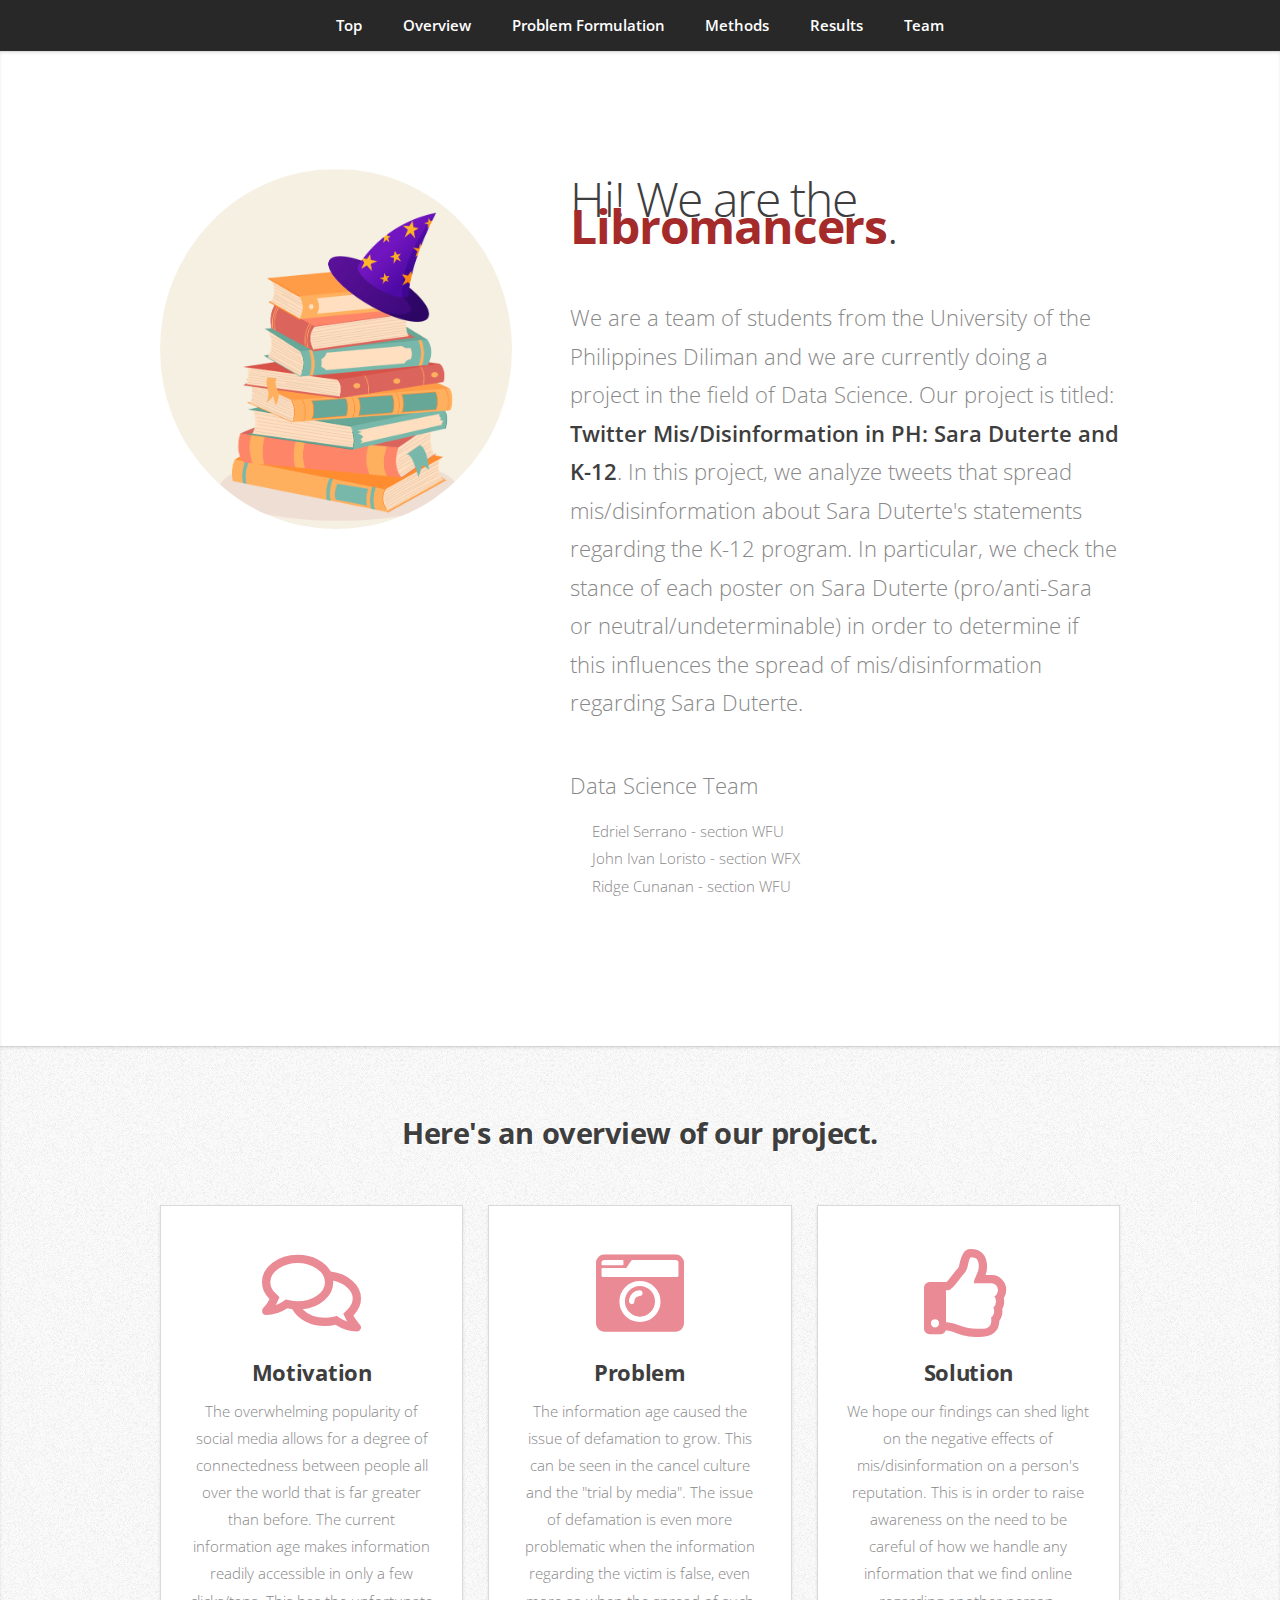
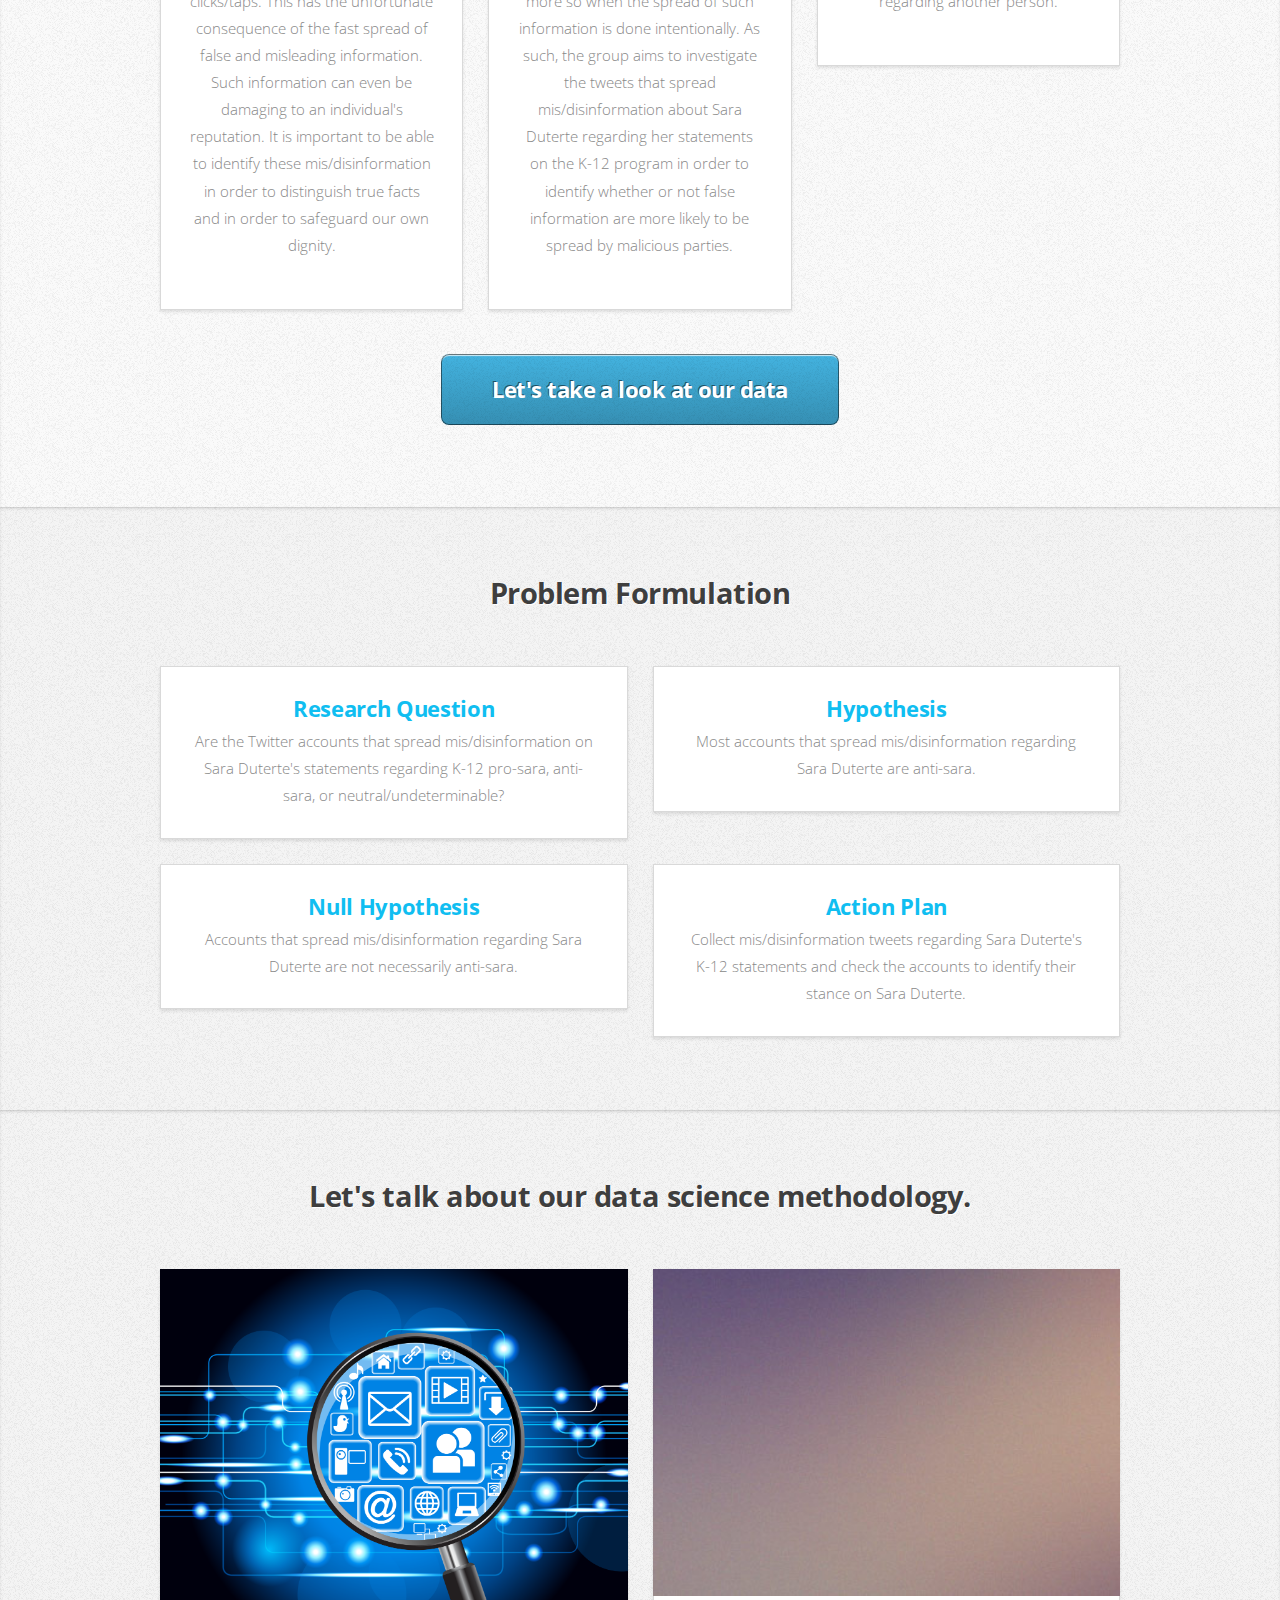
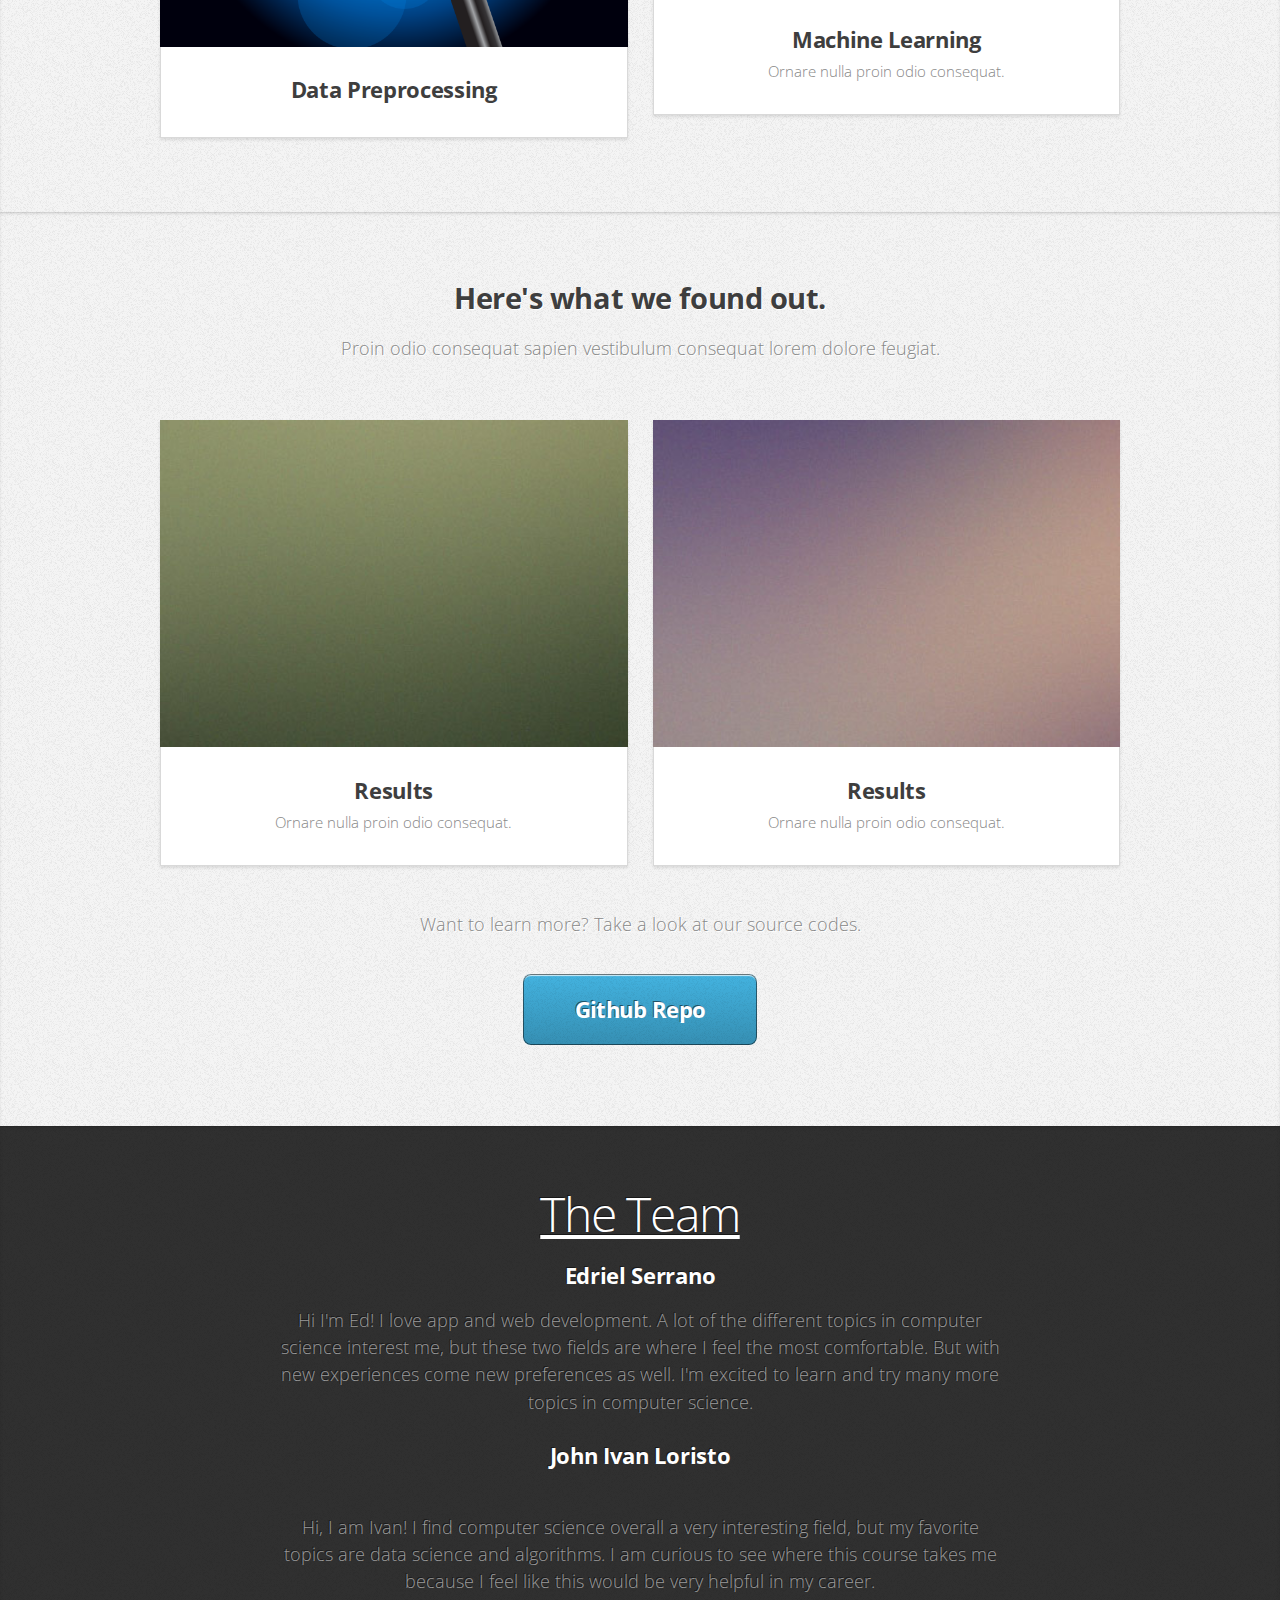
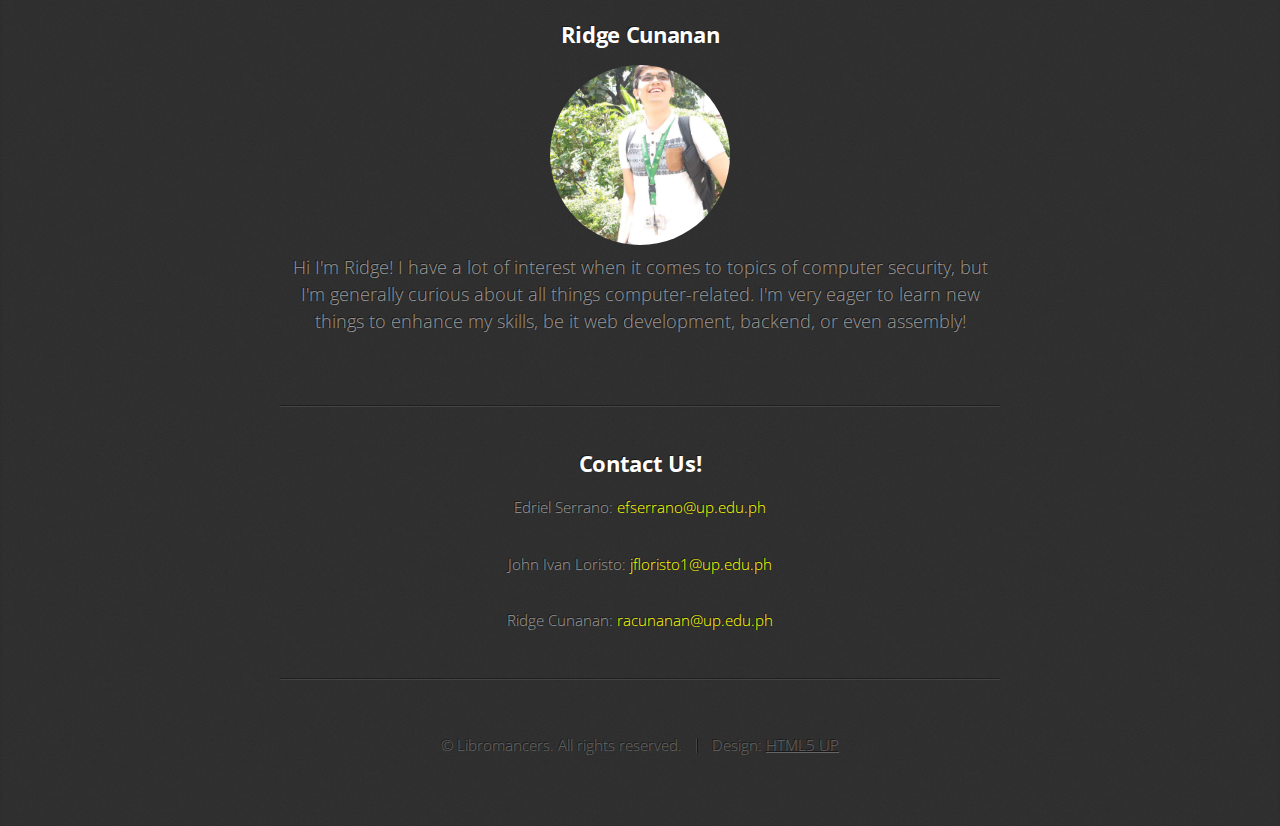
==== index.html @ cd5110aa "Update index.html" ====
<!DOCTYPE HTML>
<!--
	Miniport by HTML5 UP
	html5up.net | @ajlkn
	Free for personal and commercial use under the CCA 3.0 license (html5up.net/license)
-->
<html>
	<head>
		<title>PH Twitter Fake News Analysis</title>
		<meta charset="utf-8" />
		<meta name="viewport" content="width=device-width, initial-scale=1, user-scalable=no" />
		<link rel="stylesheet" href="assets/css/main.css" />
	</head>
	<body class="is-preload">

		<!-- Nav -->
			<nav id="nav">
				<ul class="container">
					<li><a href="#top">Top</a></li>
					<li><a href="#overview">Overview</a></li>
					<li><a href="#data">Problem Formulation</a></li>
					<li><a href="#methods">Methods</a></li>
					<li><a href="#results">Results</a></li>
					<li><a href="#team">Team</a></li>
				</ul>
			</nav>

		<!-- Home -->
			<article id="top" class="wrapper style1">
				<div class="container">
					<div class="row">
						<div class="col-4 col-5-large col-12-medium">
							<span class="image fit"><img src="./images/libromancers.png" alt="" /></span>
						</div>
						<div class="col-8 col-7-large col-12-medium">
							<header>
								<h1>Hi! We are the <strong style="color: brown;">Libromancers</strong>.</h1>
							</header>
							<p>
								We are a team of students from the University of the Philippines Diliman
								and we are currently doing a project in the field of Data Science. 
								Our project is titled: <strong>Twitter Mis/Disinformation in PH: Sara Duterte and K-12</strong>.
								In this project, we analyze tweets that spread mis/disinformation about Sara Duterte's statements
								regarding the K-12 program. In particular, we check the stance of each poster on Sara Duterte 
								(pro/anti-Sara or neutral/undeterminable) in order to determine if this influences the spread
								of mis/disinformation regarding Sara Duterte.
							</p>
							<p>Data Science Team</p>
							<ul style="list-style-type:none; margin-top:-30px;">
							  <li>Edriel Serrano - section WFU</li>
							  <li>John Ivan Loristo - section WFX</li>
							  <li>Ridge Cunanan - section WFU</li>
							</ul>
						</div>
					</div>
				</div>
			</article>

		<!-- Overview -->
			<article id="overview" class="wrapper style2">
				<div class="container">
					<header>
						<h2>Here's an overview of our project.</h2>
					</header>
					<div class="row aln-center">
						<div class="col-4 col-6-medium col-12-small">
							<section class="box style1">
								<span class="icon featured fa-comments"></span>
								<h3>Motivation</h3>
								<p>
									The overwhelming popularity of social media allows for a degree
									of connectedness between people all over the world that is far greater 
									than before. The current information age makes information readily
									accessible in only a few clicks/taps. This has the unfortunate
									consequence of the fast spread of false and misleading information.
									Such information can even be damaging to an individual's reputation. 
									It is important to be able to identify these mis/disinformation in order
									to distinguish true facts and in order to safeguard our own dignity.
								</p>
							</section>
						</div>
						<div class="col-4 col-6-medium col-12-small">
							<section class="box style1">
								<span class="icon solid featured fa-camera-retro"></span>
								<h3>Problem</h3>
								<p>
									The information age caused the issue of defamation to grow. This
									can be seen in the cancel culture and the "trial by media". The issue
									of defamation is even more problematic when the information regarding the
									victim is false, even more so when the spread of such information is done intentionally. 
									As such, the group aims to investigate the tweets that spread mis/disinformation 
									about Sara Duterte regarding her statements on the K-12 program in order to identify
									whether or not false information are more likely to be spread by malicious parties.
								</p>
							</section>
						</div>
						<div class="col-4 col-6-medium col-12-small">
							<section class="box style1">
								<span class="icon featured fa-thumbs-up"></span>
								<h3>Solution</h3>
								<p>
									We hope our findings can shed light on the negative effects of mis/disinformation
									on a person's reputation. This is in order to raise awareness on the need to be careful of
									how we handle any information that we find online regarding another person. 
								</p>
							</section>
						</div>
					</div>
					<footer>
						<a href="./data-page.html" class="button large scrolly">Let's take a look at our data</a>
					</footer>
				</div>
			</article>

		<!-- Data -->
			<article id="data" class="wrapper style3">
				<div class="container">
					<header>
						<h2>Problem Formulation</h2>
					</header>
					<div class="row">
						<div class="col-6 col-6-medium col-12-small">
							<article class="box style2">
								<h3><span class="subjects">Research Question</span></h3>
								<p>
									Are the Twitter accounts that spread mis/disinformation on Sara Duterte's statements 
									regarding K-12 pro-sara, anti-sara, or neutral/undeterminable?
								</p>
							</article>
						</div>
						<div class="col-6 col-6-medium col-12-small">
							<article class="box style2">
								<h3><span class="subjects">Hypothesis</span></h3>
								<p>
									Most accounts that spread mis/disinformation regarding Sara Duterte are anti-sara.
								</p>
							</article>
						</div>
						<div class="col-6 col-6-medium col-12-small">
							<article class="box style2">
								<h3><span class="subjects">Null Hypothesis</span></h3>
								<p>
									Accounts that spread mis/disinformation regarding Sara Duterte are not necessarily anti-sara.
								</p>
							</article>
						</div>
						<div class="col-6 col-6-medium col-12-small">
							<article class="box style2">
								<h3><span class="subjects">Action Plan</span></h3>
								<p>
									Collect mis/disinformation tweets regarding Sara Duterte's K-12 statements 
									and check the accounts to identify their stance on Sara Duterte.
								</p>
							</article>
						</div>
					</div>
				</div>
			</article>

			<!-- Methods -->
			<article id="methods" class="wrapper style3">
				<div class="container">
					<header>
						<h2>Let's talk about our data science methodology.</h2>
					</header>
					<div class="row">
						<div class="col-6 col-6-medium col-12-small">
							<article class="box style2">
								<a href="./explore.html" class="image featured"><img class="exploreImage" src="images/explore.png" alt="" /></a>
								<h3><a href="./explore.html">Data Preprocessing</a></h3>
							</article>
						</div>
						<div class="col-6 col-6-medium col-12-small">
							<article class="box style2">
								<a href="#" class="image featured"><img src="images/pic01.jpg" alt="" /></a>
								<h3><a href="#">Machine Learning</a></h3>
								<p>Ornare nulla proin odio consequat.</p>
							</article>
						</div>
					</div>
				</div>
			</article>

			<!-- Results -->
			<article id="results" class="wrapper style3">
				<div class="container">
					<header>
						<h2>Here's what we found out.</h2>
						<p>Proin odio consequat  sapien vestibulum consequat lorem dolore feugiat.</p>
					</header>
					<div class="row">
						<div class="col-6 col-6-medium col-12-small">
							<article class="box style2">
								<a href="#" class="image featured"><img src="images/pic02.jpg" alt="" /></a>
								<h3><a href="#">Results</a></h3>
								<p>Ornare nulla proin odio consequat.</p>
							</article>
						</div>
						<div class="col-6 col-6-medium col-12-small">
							<article class="box style2">
								<a href="#" class="image featured"><img src="images/pic01.jpg" alt="" /></a>
								<h3><a href="#">Results</a></h3>
								<p>Ornare nulla proin odio consequat.</p>
							</article>
						</div>
					</div>
					<footer>
						<p>Want to learn more? Take a look at our source codes.</p>
						<a href="https://github.com/racunanan/cs132-g25" class="button large scrolly">Github Repo</a>
					</footer>
				</div>
			</article>

		<!-- Team -->
			<article id="team" class="wrapper style4">
				<div class="container medium">
					<header>
						<h1 id="teamTitle">The Team</h1>

						<h3>Edriel Serrano</h3>
						<p>
							Hi I'm Ed! I love app and web development. A lot of the different topics in computer science interest me, 
							but these two fields are where I feel the most comfortable. But with new experiences come new preferences
							as well. I'm excited to learn and try many more topics in computer science.
						</p><br />

						<h3>John Ivan Loristo</h3>
						<img class="members" alt="" src="./images/ivan.jpg" />
						<p>
							Hi, I am Ivan! I find computer science overall a very interesting field, but my favorite topics are data science 
							and algorithms. I am curious to see where this course takes me because I feel like this would be very helpful
							in my career.
						</p><br />
						
						<h3>Ridge Cunanan</h3>
						<img class="members" alt="" src="./images/ridge.png" />
						<p>
							Hi I'm Ridge! I have a lot of interest when it comes to topics of computer security, but
							I'm generally curious about all things computer-related. I'm very eager to learn
							new things to enhance my skills, be it web development, backend, or even assembly!
						</p><br />

					<!--
						<h2>We'd like to hear from you.</h2>
					</header>
					<div class="row">
						<div class="col-12">
							<form method="post" action="#">
								<div class="row">
									<div class="col-6 col-12-small">
										<input type="text" name="name" id="name" placeholder="Name" />
									</div>
									<div class="col-6 col-12-small">
										<input type="text" name="email" id="email" placeholder="Email" />
									</div>
									<div class="col-12">
										<input type="text" name="subject" id="subject" placeholder="Subject" />
									</div>
									<div class="col-12">
										<textarea name="message" id="message" placeholder="Message"></textarea>
									</div>
									<div class="col-12">
										<ul class="actions">
											<li><input type="submit" value="Send Message" /></li>
											<li><input type="reset" value="Clear Form" class="alt" /></li>
										</ul>
									</div>
								</div>
							</form>
						</div>
						-->
						<div class="col-12">
							<hr />
							<h3>Contact Us!</h3>
							<p>Edriel Serrano: <span class="emails">efserrano@up.edu.ph</span></p>
							<p>John Ivan Loristo: <span class="emails">jfloristo1@up.edu.ph</span></p>
							<p>Ridge Cunanan: <span class="emails">racunanan@up.edu.ph</span></p>

							<ul class="social">
								<!--
								<li><a href="#" class="icon brands fa-twitter"><span class="label">Twitter</span></a></li>
								<li><a href="#" class="icon brands fa-facebook-f"><span class="label">Facebook</span></a></li>
								<li><a href="#" class="icon brands fa-dribbble"><span class="label">Dribbble</span></a></li>
								<li><a href="#" class="icon brands fa-linkedin-in"><span class="label">LinkedIn</span></a></li>
								<li><a href="#" class="icon brands fa-tumblr"><span class="label">Tumblr</span></a></li>
								<li><a href="#" class="icon brands fa-google-plus"><span class="label">Google+</span></a></li>
								<li><a href="#" class="icon brands fa-github"><span class="label">Github</span></a></li>
								-->
								<!--
								<li><a href="#" class="icon solid fa-rss"><span>RSS</span></a></li>
								<li><a href="#" class="icon brands fa-instagram"><span>Instagram</span></a></li>
								<li><a href="#" class="icon brands fa-foursquare"><span>Foursquare</span></a></li>
								<li><a href="#" class="icon brands fa-skype"><span>Skype</span></a></li>
								<li><a href="#" class="icon brands fa-soundcloud"><span>Soundcloud</span></a></li>
								<li><a href="#" class="icon brands fa-youtube"><span>YouTube</span></a></li>
								<li><a href="#" class="icon brands fa-blogger"><span>Blogger</span></a></li>
								<li><a href="#" class="icon brands fa-flickr"><span>Flickr</span></a></li>
								<li><a href="#" class="icon brands fa-vimeo"><span>Vimeo</span></a></li>
								-->
							</ul>
							<hr />
						</div>
					</div>
					<footer>
						<ul id="copyright">
							<li>&copy; Libromancers. All rights reserved.</li><li>Design: <a href="http://html5up.net">HTML5 UP</a></li>
						</ul>
					</footer>
				</div>
			</article>

		<!-- Scripts -->
			<script src="assets/js/jquery.min.js"></script>
			<script src="assets/js/jquery.scrolly.min.js"></script>
			<script src="assets/js/browser.min.js"></script>
			<script src="assets/js/breakpoints.min.js"></script>
			<script src="assets/js/util.js"></script>
			<script src="assets/js/main.js"></script>

	</body>
</html>
---- assets/css/main.css ----
@import url("https://fonts.googleapis.com/css?family=Open+Sans:300,300italic,600,600italic,700");
@import url("fontawesome-all.min.css");

/*
	Miniport by HTML5 UP
	html5up.net | @ajlkn
	Free for personal and commercial use under the CCA 3.0 license (html5up.net/license)
*/

html, body, div, span, applet, object,
iframe, h1, h2, h3, h4, h5, h6, p, blockquote,
pre, a, abbr, acronym, address, big, cite,
code, del, dfn, em, img, ins, kbd, q, s, samp,
small, strike, strong, sub, sup, tt, var, b,
u, i, center, dl, dt, dd, ol, ul, li, fieldset,
form, label, legend, table, caption, tbody,
tfoot, thead, tr, th, td, article, aside,
canvas, details, embed, figure, figcaption,
footer, header, hgroup, menu, nav, output, ruby,
section, summary, time, mark, audio, video {
	margin: 0;
	padding: 0;
	border: 0;
	font-size: 100%;
	font: inherit;
	vertical-align: baseline;}

article, aside, details, figcaption, figure,
footer, header, hgroup, menu, nav, section {
	display: block;}

body {
	line-height: 1;
}

ol, ul {
	list-style: none;
}

blockquote, q {
	quotes: none;
}

	blockquote:before, blockquote:after, q:before, q:after {
		content: '';
		content: none;
	}

table {
	border-collapse: collapse;
	border-spacing: 0;
}

body {
	-webkit-text-size-adjust: none;
}

mark {
	background-color: transparent;
	color: inherit;
}

input::-moz-focus-inner {
	border: 0;
	padding: 0;
}

input, select, textarea {
	-moz-appearance: none;
	-webkit-appearance: none;
	-ms-appearance: none;
	appearance: none;
}

/* Basic */

	html {
		box-sizing: border-box;
	}

	*, *:before, *:after {
		box-sizing: inherit;
	}

	body {
		padding-top: 3.5em;
	}

		body.is-preload *, body.is-preload *:before, body.is-preload *:after {
			-moz-animation: none !important;
			-webkit-animation: none !important;
			-ms-animation: none !important;
			animation: none !important;
			-moz-transition: none !important;
			-webkit-transition: none !important;
			-ms-transition: none !important;
			transition: none !important;
		}

	body, input, textarea, select {
		font-family: 'Open Sans', sans-serif;
		line-height: 1.85em;
		color: #888;
		font-weight: 300;
		font-size: 13pt;
	}

	a {
		-moz-transition: color .2s ease-in-out;
		-webkit-transition: color .2s ease-in-out;
		-ms-transition: color .2s ease-in-out;
		transition: color .2s ease-in-out;
		color: #43B3E0;
		text-decoration: underline;
	}

		a:hover {
			color: #43bff0 !important;
		}

		a img {
			border: 0;
		}

	b, strong {
		font-weight: 600;
		color: #3e3e3e;
	}

	i, em {
		font-style: italic;
	}

	sub {
		position: relative;
		top: 0.5em;
		font-size: 0.8em;
	}

	sup {
		position: relative;
		top: -0.5em;
		font-size: 0.8em;
	}

	blockquote {
		border-left: solid 0.75em #eee;
		padding: 1em 0 1em 1.5em;
		font-style: italic;
	}

	h1, h2, h3, h4, h5, h6 {
		color: #3e3e3e;
		margin: 0 0 0.75em 0;
	}

	h1 a, h2 a, h3 a, h4 a, h5 a, h6 a {
		text-decoration: none;
		color: inherit;
	}

	h2, h3, h4, h5, h6 {
		font-weight: 700;
	}

	h1 {
		font-size: 3.25em;
		letter-spacing: -0.025em;
		font-weight: 300;
	}

		h1 strong {
			font-weight: 700;
		}

	h2 {
		font-size: 2em;
		letter-spacing: -0.015em;
	}

	h3 {
		font-size: 1.5em;
		letter-spacing: -0.015em;
	}

	em, i {
		font-style: italic;
	}

	br.clear {
		clear: both;
	}

	hr {
		border: 0;
		border-top: solid 1px #444;
		border-top-color: rgba(0, 0, 0, 0.35);
		box-shadow: 0px 1px 0px 0px rgba(255, 255, 255, 0.1);
		height: 1px;
		margin: 3em 0;
	}

	p, ul, ol, dl, table {
		margin-bottom: 2em;
	}

	header {
		margin: 0 0 3em 0;
	}

		header > p {
			font-size: 1.25em;
			margin: 0;
		}

	footer {
		margin: 3em 0 0 0;
	}

		footer > p {
			font-size: 1.25em;
		}

/* Container */

	.container {
		margin: 0 auto;
		max-width: calc(100% - 50px);
		width: 1200px;
	}

		.container.medium {
			width: 900px;
		}

		@media screen and (max-width: 1680px) {

			.container {
				width: 1200px;
			}

				.container.medium {
					width: 900px;
				}

		}

		@media screen and (max-width: 1280px) {

			.container {
				width: 960px;
			}

				.container.medium {
					width: 720px;
				}

		}

		@media screen and (max-width: 980px) {

			.container {
				width: 100%;
			}

				.container.medium {
					width: 75%;
				}

		}

		@media screen and (max-width: 736px) {

			.container {
				width: 100%;
				max-width: calc(100% - 30px);
			}

				.container.medium {
					width: 100%;
				}

		}

/* Row */

	.row {
		display: flex;
		flex-wrap: wrap;
		box-sizing: border-box;
		align-items: stretch;
	}

		.row > * {
			box-sizing: border-box;
		}

		.row.gtr-uniform > * > :last-child {
			margin-bottom: 0;
		}

		.row.aln-left {
			justify-content: flex-start;
		}

		.row.aln-center {
			justify-content: center;
		}

		.row.aln-right {
			justify-content: flex-end;
		}

		.row.aln-top {
			align-items: flex-start;
		}

		.row.aln-middle {
			align-items: center;
		}

		.row.aln-bottom {
			align-items: flex-end;
		}

		.row > .imp {
			order: -1;
		}

		.row > .col-1 {
			width: 8.33333%;
		}

		.row > .off-1 {
			margin-left: 8.33333%;
		}

		.row > .col-2 {
			width: 16.66667%;
		}

		.row > .off-2 {
			margin-left: 16.66667%;
		}

		.row > .col-3 {
			width: 25%;
		}

		.row > .off-3 {
			margin-left: 25%;
		}

		.row > .col-4 {
			width: 33.33333%;
		}

		.row > .off-4 {
			margin-left: 33.33333%;
		}

		.row > .col-5 {
			width: 41.66667%;
		}

		.row > .off-5 {
			margin-left: 41.66667%;
		}

		.row > .col-6 {
			width: 50%;
		}

		.row > .off-6 {
			margin-left: 50%;
		}

		.row > .col-7 {
			width: 58.33333%;
		}

		.row > .off-7 {
			margin-left: 58.33333%;
		}

		.row > .col-8 {
			width: 66.66667%;
		}

		.row > .off-8 {
			margin-left: 66.66667%;
		}

		.row > .col-9 {
			width: 75%;
		}

		.row > .off-9 {
			margin-left: 75%;
		}

		.row > .col-10 {
			width: 83.33333%;
		}

		.row > .off-10 {
			margin-left: 83.33333%;
		}

		.row > .col-11 {
			width: 91.66667%;
		}

		.row > .off-11 {
			margin-left: 91.66667%;
		}

		.row > .col-12 {
			width: 100%;
		}

		.row > .off-12 {
			margin-left: 100%;
		}

		.row.gtr-0 {
			margin-top: 0px;
			margin-left: 0px;
		}

			.row.gtr-0 > * {
				padding: 0px 0 0 0px;
			}

			.row.gtr-0.gtr-uniform {
				margin-top: 0px;
			}

				.row.gtr-0.gtr-uniform > * {
					padding-top: 0px;
				}

		.row.gtr-25 {
			margin-top: -6.25px;
			margin-left: -6.25px;
		}

			.row.gtr-25 > * {
				padding: 6.25px 0 0 6.25px;
			}

			.row.gtr-25.gtr-uniform {
				margin-top: -6.25px;
			}

				.row.gtr-25.gtr-uniform > * {
					padding-top: 6.25px;
				}

		.row.gtr-50 {
			margin-top: -12.5px;
			margin-left: -12.5px;
		}

			.row.gtr-50 > * {
				padding: 12.5px 0 0 12.5px;
			}

			.row.gtr-50.gtr-uniform {
				margin-top: -12.5px;
			}

				.row.gtr-50.gtr-uniform > * {
					padding-top: 12.5px;
				}

		.row {
			margin-top: -25px;
			margin-left: -25px;
		}

			.row > * {
				padding: 25px 0 0 25px;
			}

			.row.gtr-uniform {
				margin-top: -25px;
			}

				.row.gtr-uniform > * {
					padding-top: 25px;
				}

		.row.gtr-150 {
			margin-top: -37.5px;
			margin-left: -37.5px;
		}

			.row.gtr-150 > * {
				padding: 37.5px 0 0 37.5px;
			}

			.row.gtr-150.gtr-uniform {
				margin-top: -37.5px;
			}

				.row.gtr-150.gtr-uniform > * {
					padding-top: 37.5px;
				}

		.row.gtr-200 {
			margin-top: -50px;
			margin-left: -50px;
		}

			.row.gtr-200 > * {
				padding: 50px 0 0 50px;
			}

			.row.gtr-200.gtr-uniform {
				margin-top: -50px;
			}

				.row.gtr-200.gtr-uniform > * {
					padding-top: 50px;
				}

		@media screen and (max-width: 1680px) {

			.row {
				display: flex;
				flex-wrap: wrap;
				box-sizing: border-box;
				align-items: stretch;
			}

				.row > * {
					box-sizing: border-box;
				}

				.row.gtr-uniform > * > :last-child {
					margin-bottom: 0;
				}

				.row.aln-left {
					justify-content: flex-start;
				}

				.row.aln-center {
					justify-content: center;
				}

				.row.aln-right {
					justify-content: flex-end;
				}

				.row.aln-top {
					align-items: flex-start;
				}

				.row.aln-middle {
					align-items: center;
				}

				.row.aln-bottom {
					align-items: flex-end;
				}

				.row > .imp-xlarge {
					order: -1;
				}

				.row > .col-1-xlarge {
					width: 8.33333%;
				}

				.row > .off-1-xlarge {
					margin-left: 8.33333%;
				}

				.row > .col-2-xlarge {
					width: 16.66667%;
				}

				.row > .off-2-xlarge {
					margin-left: 16.66667%;
				}

				.row > .col-3-xlarge {
					width: 25%;
				}

				.row > .off-3-xlarge {
					margin-left: 25%;
				}

				.row > .col-4-xlarge {
					width: 33.33333%;
				}

				.row > .off-4-xlarge {
					margin-left: 33.33333%;
				}

				.row > .col-5-xlarge {
					width: 41.66667%;
				}

				.row > .off-5-xlarge {
					margin-left: 41.66667%;
				}

				.row > .col-6-xlarge {
					width: 50%;
				}

				.row > .off-6-xlarge {
					margin-left: 50%;
				}

				.row > .col-7-xlarge {
					width: 58.33333%;
				}

				.row > .off-7-xlarge {
					margin-left: 58.33333%;
				}

				.row > .col-8-xlarge {
					width: 66.66667%;
				}

				.row > .off-8-xlarge {
					margin-left: 66.66667%;
				}

				.row > .col-9-xlarge {
					width: 75%;
				}

				.row > .off-9-xlarge {
					margin-left: 75%;
				}

				.row > .col-10-xlarge {
					width: 83.33333%;
				}

				.row > .off-10-xlarge {
					margin-left: 83.33333%;
				}

				.row > .col-11-xlarge {
					width: 91.66667%;
				}

				.row > .off-11-xlarge {
					margin-left: 91.66667%;
				}

				.row > .col-12-xlarge {
					width: 100%;
				}

				.row > .off-12-xlarge {
					margin-left: 100%;
				}

				.row.gtr-0 {
					margin-top: 0px;
					margin-left: 0px;
				}

					.row.gtr-0 > * {
						padding: 0px 0 0 0px;
					}

					.row.gtr-0.gtr-uniform {
						margin-top: 0px;
					}

						.row.gtr-0.gtr-uniform > * {
							padding-top: 0px;
						}

				.row.gtr-25 {
					margin-top: -6.25px;
					margin-left: -6.25px;
				}

					.row.gtr-25 > * {
						padding: 6.25px 0 0 6.25px;
					}

					.row.gtr-25.gtr-uniform {
						margin-top: -6.25px;
					}

						.row.gtr-25.gtr-uniform > * {
							padding-top: 6.25px;
						}

				.row.gtr-50 {
					margin-top: -12.5px;
					margin-left: -12.5px;
				}

					.row.gtr-50 > * {
						padding: 12.5px 0 0 12.5px;
					}

					.row.gtr-50.gtr-uniform {
						margin-top: -12.5px;
					}

						.row.gtr-50.gtr-uniform > * {
							padding-top: 12.5px;
						}

				.row {
					margin-top: -25px;
					margin-left: -25px;
				}

					.row > * {
						padding: 25px 0 0 25px;
					}

					.row.gtr-uniform {
						margin-top: -25px;
					}

						.row.gtr-uniform > * {
							padding-top: 25px;
						}

				.row.gtr-150 {
					margin-top: -37.5px;
					margin-left: -37.5px;
				}

					.row.gtr-150 > * {
						padding: 37.5px 0 0 37.5px;
					}

					.row.gtr-150.gtr-uniform {
						margin-top: -37.5px;
					}

						.row.gtr-150.gtr-uniform > * {
							padding-top: 37.5px;
						}

				.row.gtr-200 {
					margin-top: -50px;
					margin-left: -50px;
				}

					.row.gtr-200 > * {
						padding: 50px 0 0 50px;
					}

					.row.gtr-200.gtr-uniform {
						margin-top: -50px;
					}

						.row.gtr-200.gtr-uniform > * {
							padding-top: 50px;
						}

		}

		@media screen and (max-width: 1280px) {

			.row {
				display: flex;
				flex-wrap: wrap;
				box-sizing: border-box;
				align-items: stretch;
			}

				.row > * {
					box-sizing: border-box;
				}

				.row.gtr-uniform > * > :last-child {
					margin-bottom: 0;
				}

				.row.aln-left {
					justify-content: flex-start;
				}

				.row.aln-center {
					justify-content: center;
				}

				.row.aln-right {
					justify-content: flex-end;
				}

				.row.aln-top {
					align-items: flex-start;
				}

				.row.aln-middle {
					align-items: center;
				}

				.row.aln-bottom {
					align-items: flex-end;
				}

				.row > .imp-large {
					order: -1;
				}

				.row > .col-1-large {
					width: 8.33333%;
				}

				.row > .off-1-large {
					margin-left: 8.33333%;
				}

				.row > .col-2-large {
					width: 16.66667%;
				}

				.row > .off-2-large {
					margin-left: 16.66667%;
				}

				.row > .col-3-large {
					width: 25%;
				}

				.row > .off-3-large {
					margin-left: 25%;
				}

				.row > .col-4-large {
					width: 33.33333%;
				}

				.row > .off-4-large {
					margin-left: 33.33333%;
				}

				.row > .col-5-large {
					width: 41.66667%;
				}

				.row > .off-5-large {
					margin-left: 41.66667%;
				}

				.row > .col-6-large {
					width: 50%;
				}

				.row > .off-6-large {
					margin-left: 50%;
				}

				.row > .col-7-large {
					width: 58.33333%;
				}

				.row > .off-7-large {
					margin-left: 58.33333%;
				}

				.row > .col-8-large {
					width: 66.66667%;
				}

				.row > .off-8-large {
					margin-left: 66.66667%;
				}

				.row > .col-9-large {
					width: 75%;
				}

				.row > .off-9-large {
					margin-left: 75%;
				}

				.row > .col-10-large {
					width: 83.33333%;
				}

				.row > .off-10-large {
					margin-left: 83.33333%;
				}

				.row > .col-11-large {
					width: 91.66667%;
				}

				.row > .off-11-large {
					margin-left: 91.66667%;
				}

				.row > .col-12-large {
					width: 100%;
				}

				.row > .off-12-large {
					margin-left: 100%;
				}

				.row.gtr-0 {
					margin-top: 0px;
					margin-left: 0px;
				}

					.row.gtr-0 > * {
						padding: 0px 0 0 0px;
					}

					.row.gtr-0.gtr-uniform {
						margin-top: 0px;
					}

						.row.gtr-0.gtr-uniform > * {
							padding-top: 0px;
						}

				.row.gtr-25 {
					margin-top: -6.25px;
					margin-left: -6.25px;
				}

					.row.gtr-25 > * {
						padding: 6.25px 0 0 6.25px;
					}

					.row.gtr-25.gtr-uniform {
						margin-top: -6.25px;
					}

						.row.gtr-25.gtr-uniform > * {
							padding-top: 6.25px;
						}

				.row.gtr-50 {
					margin-top: -12.5px;
					margin-left: -12.5px;
				}

					.row.gtr-50 > * {
						padding: 12.5px 0 0 12.5px;
					}

					.row.gtr-50.gtr-uniform {
						margin-top: -12.5px;
					}

						.row.gtr-50.gtr-uniform > * {
							padding-top: 12.5px;
						}

				.row {
					margin-top: -25px;
					margin-left: -25px;
				}

					.row > * {
						padding: 25px 0 0 25px;
					}

					.row.gtr-uniform {
						margin-top: -25px;
					}

						.row.gtr-uniform > * {
							padding-top: 25px;
						}

				.row.gtr-150 {
					margin-top: -37.5px;
					margin-left: -37.5px;
				}

					.row.gtr-150 > * {
						padding: 37.5px 0 0 37.5px;
					}

					.row.gtr-150.gtr-uniform {
						margin-top: -37.5px;
					}

						.row.gtr-150.gtr-uniform > * {
							padding-top: 37.5px;
						}

				.row.gtr-200 {
					margin-top: -50px;
					margin-left: -50px;
				}

					.row.gtr-200 > * {
						padding: 50px 0 0 50px;
					}

					.row.gtr-200.gtr-uniform {
						margin-top: -50px;
					}

						.row.gtr-200.gtr-uniform > * {
							padding-top: 50px;
						}

		}

		@media screen and (max-width: 980px) {

			.row {
				display: flex;
				flex-wrap: wrap;
				box-sizing: border-box;
				align-items: stretch;
			}

				.row > * {
					box-sizing: border-box;
				}

				.row.gtr-uniform > * > :last-child {
					margin-bottom: 0;
				}

				.row.aln-left {
					justify-content: flex-start;
				}

				.row.aln-center {
					justify-content: center;
				}

				.row.aln-right {
					justify-content: flex-end;
				}

				.row.aln-top {
					align-items: flex-start;
				}

				.row.aln-middle {
					align-items: center;
				}

				.row.aln-bottom {
					align-items: flex-end;
				}

				.row > .imp-medium {
					order: -1;
				}

				.row > .col-1-medium {
					width: 8.33333%;
				}

				.row > .off-1-medium {
					margin-left: 8.33333%;
				}

				.row > .col-2-medium {
					width: 16.66667%;
				}

				.row > .off-2-medium {
					margin-left: 16.66667%;
				}

				.row > .col-3-medium {
					width: 25%;
				}

				.row > .off-3-medium {
					margin-left: 25%;
				}

				.row > .col-4-medium {
					width: 33.33333%;
				}

				.row > .off-4-medium {
					margin-left: 33.33333%;
				}

				.row > .col-5-medium {
					width: 41.66667%;
				}

				.row > .off-5-medium {
					margin-left: 41.66667%;
				}

				.row > .col-6-medium {
					width: 50%;
				}

				.row > .off-6-medium {
					margin-left: 50%;
				}

				.row > .col-7-medium {
					width: 58.33333%;
				}

				.row > .off-7-medium {
					margin-left: 58.33333%;
				}

				.row > .col-8-medium {
					width: 66.66667%;
				}

				.row > .off-8-medium {
					margin-left: 66.66667%;
				}

				.row > .col-9-medium {
					width: 75%;
				}

				.row > .off-9-medium {
					margin-left: 75%;
				}

				.row > .col-10-medium {
					width: 83.33333%;
				}

				.row > .off-10-medium {
					margin-left: 83.33333%;
				}

				.row > .col-11-medium {
					width: 91.66667%;
				}

				.row > .off-11-medium {
					margin-left: 91.66667%;
				}

				.row > .col-12-medium {
					width: 100%;
				}

				.row > .off-12-medium {
					margin-left: 100%;
				}

				.row.gtr-0 {
					margin-top: 0px;
					margin-left: 0px;
				}

					.row.gtr-0 > * {
						padding: 0px 0 0 0px;
					}

					.row.gtr-0.gtr-uniform {
						margin-top: 0px;
					}

						.row.gtr-0.gtr-uniform > * {
							padding-top: 0px;
						}

				.row.gtr-25 {
					margin-top: -6.25px;
					margin-left: -6.25px;
				}

					.row.gtr-25 > * {
						padding: 6.25px 0 0 6.25px;
					}

					.row.gtr-25.gtr-uniform {
						margin-top: -6.25px;
					}

						.row.gtr-25.gtr-uniform > * {
							padding-top: 6.25px;
						}

				.row.gtr-50 {
					margin-top: -12.5px;
					margin-left: -12.5px;
				}

					.row.gtr-50 > * {
						padding: 12.5px 0 0 12.5px;
					}

					.row.gtr-50.gtr-uniform {
						margin-top: -12.5px;
					}

						.row.gtr-50.gtr-uniform > * {
							padding-top: 12.5px;
						}

				.row {
					margin-top: -25px;
					margin-left: -25px;
				}

					.row > * {
						padding: 25px 0 0 25px;
					}

					.row.gtr-uniform {
						margin-top: -25px;
					}

						.row.gtr-uniform > * {
							padding-top: 25px;
						}

				.row.gtr-150 {
					margin-top: -37.5px;
					margin-left: -37.5px;
				}

					.row.gtr-150 > * {
						padding: 37.5px 0 0 37.5px;
					}

					.row.gtr-150.gtr-uniform {
						margin-top: -37.5px;
					}

						.row.gtr-150.gtr-uniform > * {
							padding-top: 37.5px;
						}

				.row.gtr-200 {
					margin-top: -50px;
					margin-left: -50px;
				}

					.row.gtr-200 > * {
						padding: 50px 0 0 50px;
					}

					.row.gtr-200.gtr-uniform {
						margin-top: -50px;
					}

						.row.gtr-200.gtr-uniform > * {
							padding-top: 50px;
						}

		}

		@media screen and (max-width: 736px) {

			.row {
				display: flex;
				flex-wrap: wrap;
				box-sizing: border-box;
				align-items: stretch;
			}

				.row > * {
					box-sizing: border-box;
				}

				.row.gtr-uniform > * > :last-child {
					margin-bottom: 0;
				}

				.row.aln-left {
					justify-content: flex-start;
				}

				.row.aln-center {
					justify-content: center;
				}

				.row.aln-right {
					justify-content: flex-end;
				}

				.row.aln-top {
					align-items: flex-start;
				}

				.row.aln-middle {
					align-items: center;
				}

				.row.aln-bottom {
					align-items: flex-end;
				}

				.row > .imp-small {
					order: -1;
				}

				.row > .col-1-small {
					width: 8.33333%;
				}

				.row > .off-1-small {
					margin-left: 8.33333%;
				}

				.row > .col-2-small {
					width: 16.66667%;
				}

				.row > .off-2-small {
					margin-left: 16.66667%;
				}

				.row > .col-3-small {
					width: 25%;
				}

				.row > .off-3-small {
					margin-left: 25%;
				}

				.row > .col-4-small {
					width: 33.33333%;
				}

				.row > .off-4-small {
					margin-left: 33.33333%;
				}

				.row > .col-5-small {
					width: 41.66667%;
				}

				.row > .off-5-small {
					margin-left: 41.66667%;
				}

				.row > .col-6-small {
					width: 50%;
				}

				.row > .off-6-small {
					margin-left: 50%;
				}

				.row > .col-7-small {
					width: 58.33333%;
				}

				.row > .off-7-small {
					margin-left: 58.33333%;
				}

				.row > .col-8-small {
					width: 66.66667%;
				}

				.row > .off-8-small {
					margin-left: 66.66667%;
				}

				.row > .col-9-small {
					width: 75%;
				}

				.row > .off-9-small {
					margin-left: 75%;
				}

				.row > .col-10-small {
					width: 83.33333%;
				}

				.row > .off-10-small {
					margin-left: 83.33333%;
				}

				.row > .col-11-small {
					width: 91.66667%;
				}

				.row > .off-11-small {
					margin-left: 91.66667%;
				}

				.row > .col-12-small {
					width: 100%;
				}

				.row > .off-12-small {
					margin-left: 100%;
				}

				.row.gtr-0 {
					margin-top: 0px;
					margin-left: 0px;
				}

					.row.gtr-0 > * {
						padding: 0px 0 0 0px;
					}

					.row.gtr-0.gtr-uniform {
						margin-top: 0px;
					}

						.row.gtr-0.gtr-uniform > * {
							padding-top: 0px;
						}

				.row.gtr-25 {
					margin-top: -3.75px;
					margin-left: -3.75px;
				}

					.row.gtr-25 > * {
						padding: 3.75px 0 0 3.75px;
					}

					.row.gtr-25.gtr-uniform {
						margin-top: -3.75px;
					}

						.row.gtr-25.gtr-uniform > * {
							padding-top: 3.75px;
						}

				.row.gtr-50 {
					margin-top: -7.5px;
					margin-left: -7.5px;
				}

					.row.gtr-50 > * {
						padding: 7.5px 0 0 7.5px;
					}

					.row.gtr-50.gtr-uniform {
						margin-top: -7.5px;
					}

						.row.gtr-50.gtr-uniform > * {
							padding-top: 7.5px;
						}

				.row {
					margin-top: -15px;
					margin-left: -15px;
				}

					.row > * {
						padding: 15px 0 0 15px;
					}

					.row.gtr-uniform {
						margin-top: -15px;
					}

						.row.gtr-uniform > * {
							padding-top: 15px;
						}

				.row.gtr-150 {
					margin-top: -22.5px;
					margin-left: -22.5px;
				}

					.row.gtr-150 > * {
						padding: 22.5px 0 0 22.5px;
					}

					.row.gtr-150.gtr-uniform {
						margin-top: -22.5px;
					}

						.row.gtr-150.gtr-uniform > * {
							padding-top: 22.5px;
						}

				.row.gtr-200 {
					margin-top: -30px;
					margin-left: -30px;
				}

					.row.gtr-200 > * {
						padding: 30px 0 0 30px;
					}

					.row.gtr-200.gtr-uniform {
						margin-top: -30px;
					}

						.row.gtr-200.gtr-uniform > * {
							padding-top: 30px;
						}

		}

/* Form */

	form label {
		color: #3e3e3e;
		font-weight: 700;
		display: block;
		margin: 0 0 0.5em 0;
	}

	form input[type=text],
	form input[type=email],
	form input[type=password],
	form select,
	form textarea {
		-moz-transition: background .2s ease-in-out, box-shadow .2s ease-in-out;
		-webkit-transition: background .2s ease-in-out, box-shadow .2s ease-in-out;
		-ms-transition: background .2s ease-in-out, box-shadow .2s ease-in-out;
		transition: background .2s ease-in-out, box-shadow .2s ease-in-out;
		-webkit-appearance: none;
		display: block;
		border: 0;
		padding: 0.75em;
		font-size: 1em;
		border-radius: 8px;
		border: solid 1px #ddd;
		background: #fff;
		color: #bbb;
		box-shadow: inset 0px 2px 3px 1px rgba(0, 0, 0, 0.05), 0px 1px 0px 0px rgba(255, 255, 255, 0.025);
		width: 100%;
	}

		form input[type=text]:focus,
		form input[type=email]:focus,
		form input[type=password]:focus,
		form select:focus,
		form textarea:focus {
			background: #fafafa;
			box-shadow: inset 0px 2px 5px 0px rgba(0, 0, 0, 0.05), 0px 1px 0px 0px rgba(255, 255, 255, 0.025), inset 0px 0px 2px 1px #43bff0;
		}

	form textarea {
		height: 15em;
	}

	form .actions:last-child {
		margin-bottom: 0;
	}

	form ::-webkit-input-placeholder {
		color: #555 !important;
	}

	form :-moz-placeholder {
		color: #555 !important;
	}

	form ::-moz-placeholder {
		color: #555 !important;
	}

	form :-ms-input-placeholder {
		color: #555 !important;
	}

	form ::-moz-focus-inner {
		border: 0;
	}

/* Tables */

	table {
		width: 100%;
	}

		table.default {
			width: 100%;
		}

			table.default tr {
				border-top: solid 1px #eee;
			}

				table.default tr:first-child {
					border-top: 0;
				}

			table.default td {
				padding: 0.5em 1em 0.5em 1em;
			}

			table.default th {
				text-align: left;
				padding: 0.5em 1em 0.5em 1em;
				font-weight: 600;
				margin: 0 0 1em 0;
			}

			table.default thead {
				background: #4f4f4f;
				color: #fff;
			}

/* Section/Article */

	section, article {
		margin-bottom: 3em;
	}

	section > :last-child,
	article > :last-child,
	section:last-child,
	article:last-child {
		margin-bottom: 0;
	}

/* Image */

	.image {
		display: inline-block;
		position: relative;
	}

		.image img {
			display: block;
			width: 100%;
		}

		.image.fit {
			display: block;
			width: 100%;
		}

		.image.featured {
			display: block;
			width: 100%;
			margin: 0 0 2em 0;
		}

		.image.left {
			float: left;
			margin: 0 2em 2em 0;
		}

		.image.centered {
			display: block;
			margin: 0 0 2em 0;
		}

			.image.centered img {
				margin: 0 auto;
				width: auto;
			}

/* Button */

	input[type="button"],
	input[type="submit"],
	input[type="reset"],
	button,
	.button {
		background-image: url("images/bg.png"), -moz-linear-gradient(top, rgba(0, 0, 0, 0), rgba(0, 0, 0, 0.2));
		background-image: url("images/bg.png"), -webkit-linear-gradient(top, rgba(0, 0, 0, 0), rgba(0, 0, 0, 0.2));
		background-image: url("images/bg.png"), -ms-linear-gradient(top, rgba(0, 0, 0, 0), rgba(0, 0, 0, 0.2));
		background-image: url("images/bg.png"), linear-gradient(top, rgba(0, 0, 0, 0), rgba(0, 0, 0, 0.2));
		-moz-transition: background-color .2s ease-in-out;
		-webkit-transition: background-color .2s ease-in-out;
		-ms-transition: background-color .2s ease-in-out;
		transition: background-color .2s ease-in-out;
		-webkit-appearance: none;
		position: relative;
		display: inline-block;
		color: #fff !important;
		text-decoration: none;
		font-weight: 700;
		border: 0;
		outline: 0;
		cursor: pointer;
		border-radius: 8px;
		text-shadow: -1px -1px 0.5px rgba(0, 0, 0, 0.5);
		overflow: hidden;
		box-shadow: inset 0px 0px 0px 1px rgba(0, 0, 0, 0.5), inset 0px 2px 1px 0px rgba(255, 255, 255, 0.75);
		background-color: #43B3E0;
		padding: 1em 2.35em 1em 2.35em;
		font-size: 1.1em;
		max-width: 24em;
	}

		input[type="button"]:hover,
		input[type="submit"]:hover,
		input[type="reset"]:hover,
		button:hover,
		.button:hover {
			background-color: #43bff0;
			color: #fff !important;
		}

		input[type="button"]:active,
		input[type="submit"]:active,
		input[type="reset"]:active,
		button:active,
		.button:active {
			background-color: #3BA8D3;
			top: 1px;
		}

		input[type="button"].large,
		input[type="submit"].large,
		input[type="reset"].large,
		button.large,
		.button.large {
			font-size: 1.5em;
			letter-spacing: -0.025em;
		}

		input[type="button"].alt,
		input[type="submit"].alt,
		input[type="reset"].alt,
		button.alt,
		.button.alt {
			background-color: #444;
			box-shadow: inset 0px 0px 0px 1px #242424, inset 0px 2px 1px 0px rgba(255, 255, 255, 0.2);
		}

			input[type="button"].alt:hover,
			input[type="submit"].alt:hover,
			input[type="reset"].alt:hover,
			button.alt:hover,
			.button.alt:hover {
				background-color: #4f4f4f;
				color: #fff !important;
			}

			input[type="button"].alt:active,
			input[type="submit"].alt:active,
			input[type="reset"].alt:active,
			button.alt:active,
			.button.alt:active {
				background-color: #3f3f3f;
			}

/* List */

	ul {
		list-style: disc;
		padding-left: 1em;
	}

		ul li {
			padding-left: 0.5em;
		}

	ol {
		list-style: decimal;
		padding-left: 1.25em;
	}

		ol li {
			padding-left: 0.25em;
		}

/* Social */

	ul.social {
		cursor: default;
		margin: 0;
		list-style: none;
		padding-left: 0;
	}

		ul.social li {
			position: relative;
			display: inline-block;
			margin: 0.25em;
			top: 0;
			padding-left: 0;
		}

			ul.social li a {
				-moz-transition: top .2s ease-in-out;
				-webkit-transition: top .2s ease-in-out;
				-ms-transition: top .2s ease-in-out;
				transition: top .2s ease-in-out;
				display: block;
				width: 48px;
				height: 48px;
				border-radius: 6px;
				top: 0;
				position: relative;
			}

				ul.social li a:before {
					background-image: url("images/bg.png"), -moz-linear-gradient(top, rgba(0, 0, 0, 0), rgba(0, 0, 0, 0.2));
					background-image: url("images/bg.png"), -webkit-linear-gradient(top, rgba(0, 0, 0, 0), rgba(0, 0, 0, 0.2));
					background-image: url("images/bg.png"), -ms-linear-gradient(top, rgba(0, 0, 0, 0), rgba(0, 0, 0, 0.2));
					background-image: url("images/bg.png"), linear-gradient(top, rgba(0, 0, 0, 0), rgba(0, 0, 0, 0.2));
					-moz-transition: background-color .2s ease-in-out;
					-webkit-transition: background-color .2s ease-in-out;
					-ms-transition: background-color .2s ease-in-out;
					transition: background-color .2s ease-in-out;
					background-color: #444;
					border-radius: 6px;
					box-shadow: inset 0px 0px 0px 1px #282828, inset 0px 2px 1px 0px rgba(255, 255, 255, 0.1);
					color: #2E2E2E !important;
					display: block;
					font-size: 26px;
					height: 48px;
					line-height: 48px;
					text-align: center;
					outline: 0;
					overflow: hidden;
					text-shadow: 1px 1px 0px rgba(255, 255, 255, 0.1);
					width: 48px;
				}

				ul.social li a.fa-twitter {
					background-color: #2DAAE4;
				}

				ul.social li a.fa-facebook-f {
					background-color: #3C5A98;
				}

				ul.social li a.fa-dribbble {
					background-color: #C4376B;
				}

				ul.social li a.fa-linkedin-in {
					background-color: #006599;
				}

				ul.social li a.fa-tumblr {
					background-color: #51718A;
				}

				ul.social li a.fa-google-plus {
					background-color: #DA2713;
				}

				ul.social li a.fa-github {
					background-color: #FAFAFA;
				}

				ul.social li a.fa-rss {
					background-color: #F2600B;
				}

				ul.social li a.fa-instagram {
					background-color: #E0D7C8;
				}

				ul.social li a.fa-foursquare {
					background-color: #39A3D4;
				}

				ul.social li a.fa-skype {
					background-color: #10BEF1;
				}

				ul.social li a.fa-soundcloud {
					background-color: #FE5419;
				}

				ul.social li a.fa-youtube {
					background-color: #BF2E25;
				}

				ul.social li a.fa-blogger {
					background-color: #FF6501;
				}

				ul.social li a.fa-flickr {
					background-color: #0062DB;
				}

				ul.social li a.fa-vimeo {
					background-color: #4C8AB0;
				}

				ul.social li a:hover {
					top: -5px;
				}

					ul.social li a:hover:before {
						background-color: transparent;
					}

/* Actions */

	ul.actions {
		list-style: none;
		padding-left: 0;
	}

		ul.actions li {
			display: inline-block;
			margin: 0 0 0 1em;
			padding-left: 0;
		}

			ul.actions li:first-child {
				margin-left: 0;
			}

/* Box */

	.box {
		background: #fff;
		box-shadow: inset 0px 0px 0px 1px rgba(0, 0, 0, 0.15), 0px 2px 3px 0px rgba(0, 0, 0, 0.1);
		text-align: center;
		padding: 2em;
	}

		.box.style1 {
			padding: 3em 2em 3.5em 2em;
		}

			.box.style1 h3 {
				margin-bottom: 0.5em;
			}

		.box.style2 h3 {
			margin-bottom: 0.25em;
		}

		.box.style2 .image {
			position: relative;
			left: 2em;
			top: 2em;
			margin: -4em 0 4em -4em;
			width: auto;
		}

/* Icons */

	.icon {
		text-decoration: none;
		text-decoration: none;
	}

		.icon:before {
			-moz-osx-font-smoothing: grayscale;
			-webkit-font-smoothing: antialiased;
			display: inline-block;
			font-style: normal;
			font-variant: normal;
			text-rendering: auto;
			line-height: 1;
			text-transform: none !important;
			font-family: 'Font Awesome 5 Free';
			font-weight: 400;
		}

		.icon:before {
			font-size: 1.25em;
		}

		.icon > .label {
			display: none;
		}

		.icon.solid:before {
			font-weight: 900;
		}

		.icon.brands:before {
			font-family: 'Font Awesome 5 Brands';
		}

		.icon.featured {
			color: #EA8A95;
			display: block;
			margin: 0 0 1.5em 0;
			cursor: default;
		}

			.icon.featured:before {
				font-size: 6em;
			}

/* Wrappers */

	.wrapper {
		background-image: url("images/bg.png");
		box-shadow: inset 0px 1px 0px 0px rgba(0, 0, 0, 0.05), inset 0px 2px 3px 0px rgba(0, 0, 0, 0.1);
		padding: 8em 0 8em 0;
		text-align: center;
	}

		.wrapper.style1 {
			background-image: none;
			background-color: #fff;
		}

		.wrapper.style2 {
			background-color: #fafafa;
			text-shadow: 1px 1px 0px #fff;
		}

		.wrapper.style3 {
			background-color: #f4f4f4;
			text-shadow: 1px 1px 0px #fff;
		}

		.wrapper.style4 {
			background-color: #303030;
			color: #999;
			text-shadow: -1px -1px 0px #181818;
		}

			.wrapper.style4 h1, .wrapper.style4 h2, .wrapper.style4 h3, .wrapper.style4 h4, .wrapper.style4 h5, .wrapper.style4 h6 {
				color: #fff;
			}

			.wrapper.style4 form input[type=text],
			.wrapper.style4 form input[type=password],
			.wrapper.style4 form select,
			.wrapper.style4 form textarea {
				border: none;
				background: #282828;
			}

				.wrapper.style4 form input[type=text]:focus,
				.wrapper.style4 form input[type=password]:focus,
				.wrapper.style4 form select:focus,
				.wrapper.style4 form textarea:focus {
					background: #252525;
				}

/* Nav */

	#nav {
		background-color: #282828;
		text-align: center;
		position: fixed;
		left: 0;
		top: 0;
		width: 100%;
		z-index: 10000;
		cursor: default;
		height: 3.5em;
		line-height: 3.5em;
	}

		#nav ul {
			margin-bottom: 0;
			list-style: none;
			padding-left: 0;
		}

		#nav li {
			display: inline-block;
			padding-left: 0;
		}

		#nav a {
			-moz-transition: background-color .2s ease-in-out;
			-webkit-transition: background-color .2s ease-in-out;
			-ms-transition: background-color .2s ease-in-out;
			transition: background-color .2s ease-in-out;
			position: relative;
			display: block;
			color: #fff;
			text-decoration: none;
			outline: 0;
			font-weight: 600;
			border-radius: 8px;
			color: #fff;
			height: 2.5em;
			line-height: 2.5em;
			padding: 0 1.25em;
		}

			#nav a:hover {
				color: #fff !important;
				background: #383838;
			}

			#nav a.active {
				background: #484848;
			}

				#nav a.active:before {
					content: '';
					display: block;
					position: absolute;
					bottom: -0.6em;
					left: 50%;
					margin-left: -0.75em;
					border-left: solid 0.75em transparent;
					border-right: solid 0.75em transparent;
					border-top: solid 0.6em #282828;
				}

/* Articles */

	body > article {
		margin-bottom: 0;
	}

	#top {
		padding: 10em 0 10em 0;
		text-align: left;
	}

		#top .image {
			border-radius: 100%;
			width: 20em;
			height: 20em;
			margin: 0;
		}

			#top .image img {
				border-radius: 100%;
			}

		#top h1 {
			margin-top: 0.35em;
		}

		#top p {
			font-size: 1.5em;
			line-height: 1.75em;
		}

			#top p a {
				color: inherit;
			}

	#contact footer {
		font-size: 0.9em;
	}

/* Copyright */

	#copyright {
		color: #666;
		font-size: 1em;
		line-height: 1em;
		list-style: none;
		padding-left: 0;
		margin-bottom: 0;
	}

		#copyright li {
			display: inline-block;
			border-left: solid 1px rgba(0, 0, 0, 0.5);
			box-shadow: -1px 0px 0px 0px rgba(255, 255, 255, 0.1);
			padding: 0 0 0 1em;
			margin: 0 0 0 1em;
		}

			#copyright li:first-child {
				border: 0;
				box-shadow: none;
				padding-left: 0;
				margin-left: 0;
			}

		#copyright a {
			-moz-transition: color .2s ease-in-out;
			-webkit-transition: color .2s ease-in-out;
			-ms-transition: color .2s ease-in-out;
			transition: color .2s ease-in-out;
			color: inherit;
		}

			#copyright a:hover {
				color: #777;
			}

/* Large */

	@media screen and (max-width: 1280px) {

		/* Basic */

			body {
				font-size: 11pt;
			}

			input, textarea, select {
				font-size: 11pt;
			}

			header {
				margin: 0 0 4em 0;
			}

		/* Wrappers */

			.wrapper {
				padding: 5em 0 5em 0;
				text-align: center;
			}

				.wrapper.style4 .row-special {
					margin: 2em 0 0 0;
					padding: 2em 0 2em 0;
				}

		/* Articles */

			#top {
				padding: 8em 0;
			}

				#top .image {
					width: 24em;
					height: 24em;
					margin: 0;
				}

	}

/* Medium */

	@media screen and (max-width: 980px) {

		/* Articles */

			#top {
				text-align: center;
				padding: 5em 0;
			}

				#top .image {
					margin: 0 auto 2em auto;
				}

	}

/* Small */

	@media screen and (max-width: 736px) {

		/* Basic */

			body {
				padding-top: 44px;
			}

			body, input, textarea, select {
				line-height: 1.75em;
				font-size: 10pt;
				letter-spacing: 0;
			}

			h1, h2, h3, h4, h5, h6 {
				font-size: 1.25em;
				margin: 0 0 0.4em 0;
			}

			h1 {
				font-size: 2.25em;
				line-height: 1.25em;
			}

			header {
				margin: 0 0 2em 0;
			}

				header > p {
					font-size: 1.25em;
				}

			footer {
				margin: 2.5em 0 0 0;
			}

				footer > p {
					font-size: 1.25em;
				}

			hr {
				margin: 1.5em 0 2em 0;
			}

		/* Section/Article */

			section, article {
				clear: both;
			}

		/* Button */

			input[type="button"],
			input[type="submit"],
			input[type="reset"],
			button,
			.button {
				text-align: center;
				font-size: 1.2em;
				width: 100%;
				padding: 1em 0 1em 0;
			}

				input[type="button"].large,
				input[type="submit"].large,
				input[type="reset"].large,
				button.large,
				.button.large {
					font-size: 1.2em;
					letter-spacing: 0;
				}

		/* Social */

			ul.social {
				padding: 1em 0.5em 0 0.5em;
			}

				ul.social li {
					margin: 0.5em 0.5em 0.5em 0.5em;
				}

					ul.social li a {
						top: 0 !important;
					}

						ul.social li a:before {
							background-color: transparent !important;
						}

		/* Actions */

			ul.actions {
				margin: 0;
			}

				ul.actions li {
					display: block;
					margin: 15px 0 0 0;
				}

					ul.actions li:first-child {
						margin-top: 0;
					}

		/* Box */

			.box {
				padding: 30px 20px 30px 20px;
				margin: 0 0 20px 0 !important;
			}

				.box h3 {
					margin-bottom: 0.25em;
				}

				.box .image.centered {
					margin-bottom: 1em;
				}

				.box .image.featured {
					position: relative;
					left: 20px;
					top: 20px;
					margin: -50px 0 50px -40px;
					width: auto;
				}

				.box.style1 {
					max-width: 32em;
					margin-left: auto !important;
					margin-right: auto !important;
				}

				.box.style2 {
					max-width: 32em;
					margin-left: auto !important;
					margin-right: auto !important;
				}

		/* Wrappers */

			.wrapper {
				padding: 3em 0;
				text-align: center;
			}

		/* Nav */

			#nav {
				height: 44px;
				line-height: 44px;
			}

				#nav a {
					padding: 0 0.75em;
					height: inherit;
					line-height: inherit;
					border-radius: 0;
				}

					#nav a:hover {
						background-color: transparent;
					}

		/* Articles */

			#top {
				padding: 3em 0;
			}

				#top .image {
					width: 15em;
					height: 15em;
					margin-bottom: 0;
				}

				#top p {
					font-size: 1em;
				}

			#contact footer {
				margin: 0;
			}

		/* Copyright */

			#copyright {
				font-size: 1em;
				margin: 0;
			}

				#copyright li {
					display: block;
					margin: 1em 0 0 0;
					padding: 0;
					box-shadow: none;
					border-left: 0;
				}

					#copyright li:first-child {
						margin-top: 0;
					}

	}

.members {
	max-width: 25%;
	height: auto;
	border-radius: 50%;
}

.emails {
	color: yellow;
}

.subjects {
	color: #10BEF1;
}

#teamTitle {
	text-decoration: underline;
}

.bodyText {
	font-size: x-large;
}

.tweet {
	text-align: center;
	font-size: large;
	font-weight: bold;
	font-style: italic;
}

.feature {
	font-size: large;
}

.graphs {
	display: block;
    margin-left: auto;
    margin-right: auto;
}

.label {
	font-size: small;
	font-style: italic;
	font-weight: 900;
	text-align: center;
}

.imgCol {
	float: left;
    width: 33.33%;
    padding: 5px;
}

.imgRow::after {
	content: "";
    clear: both;
    display: table;
}
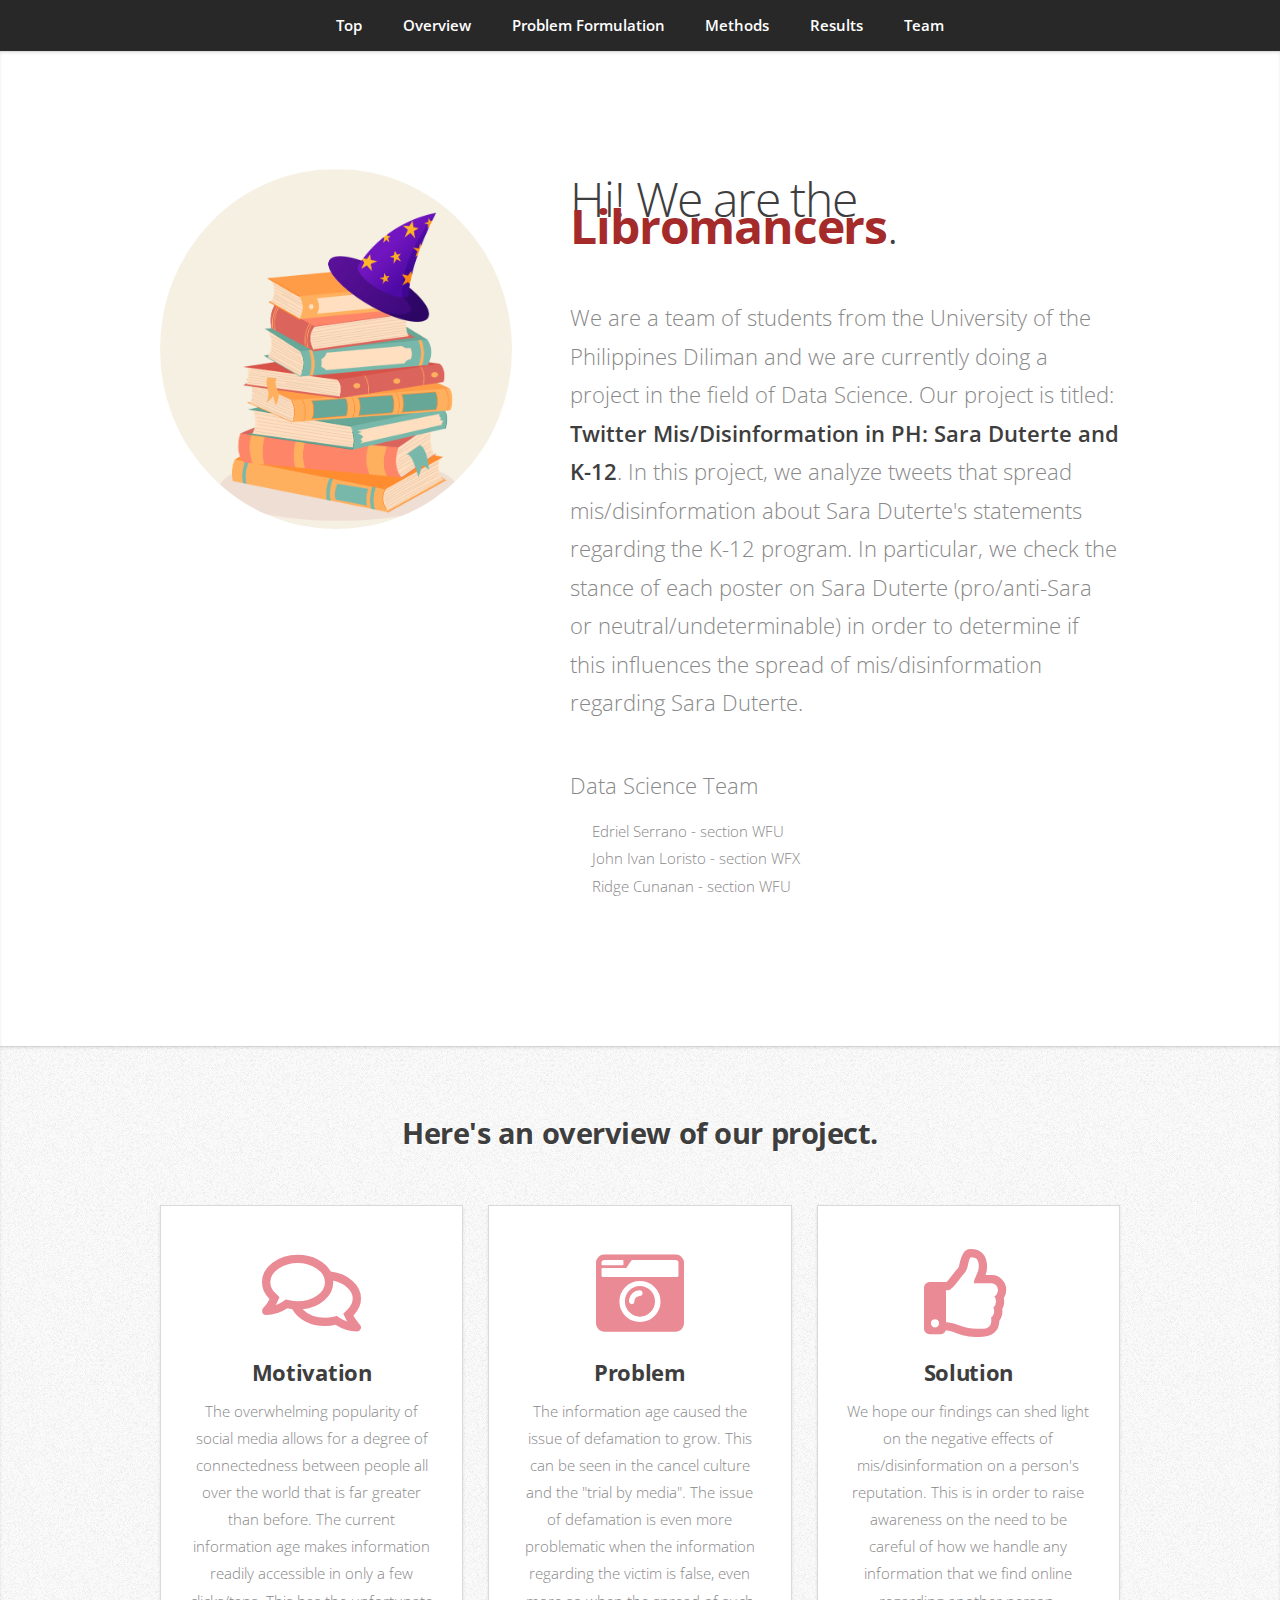
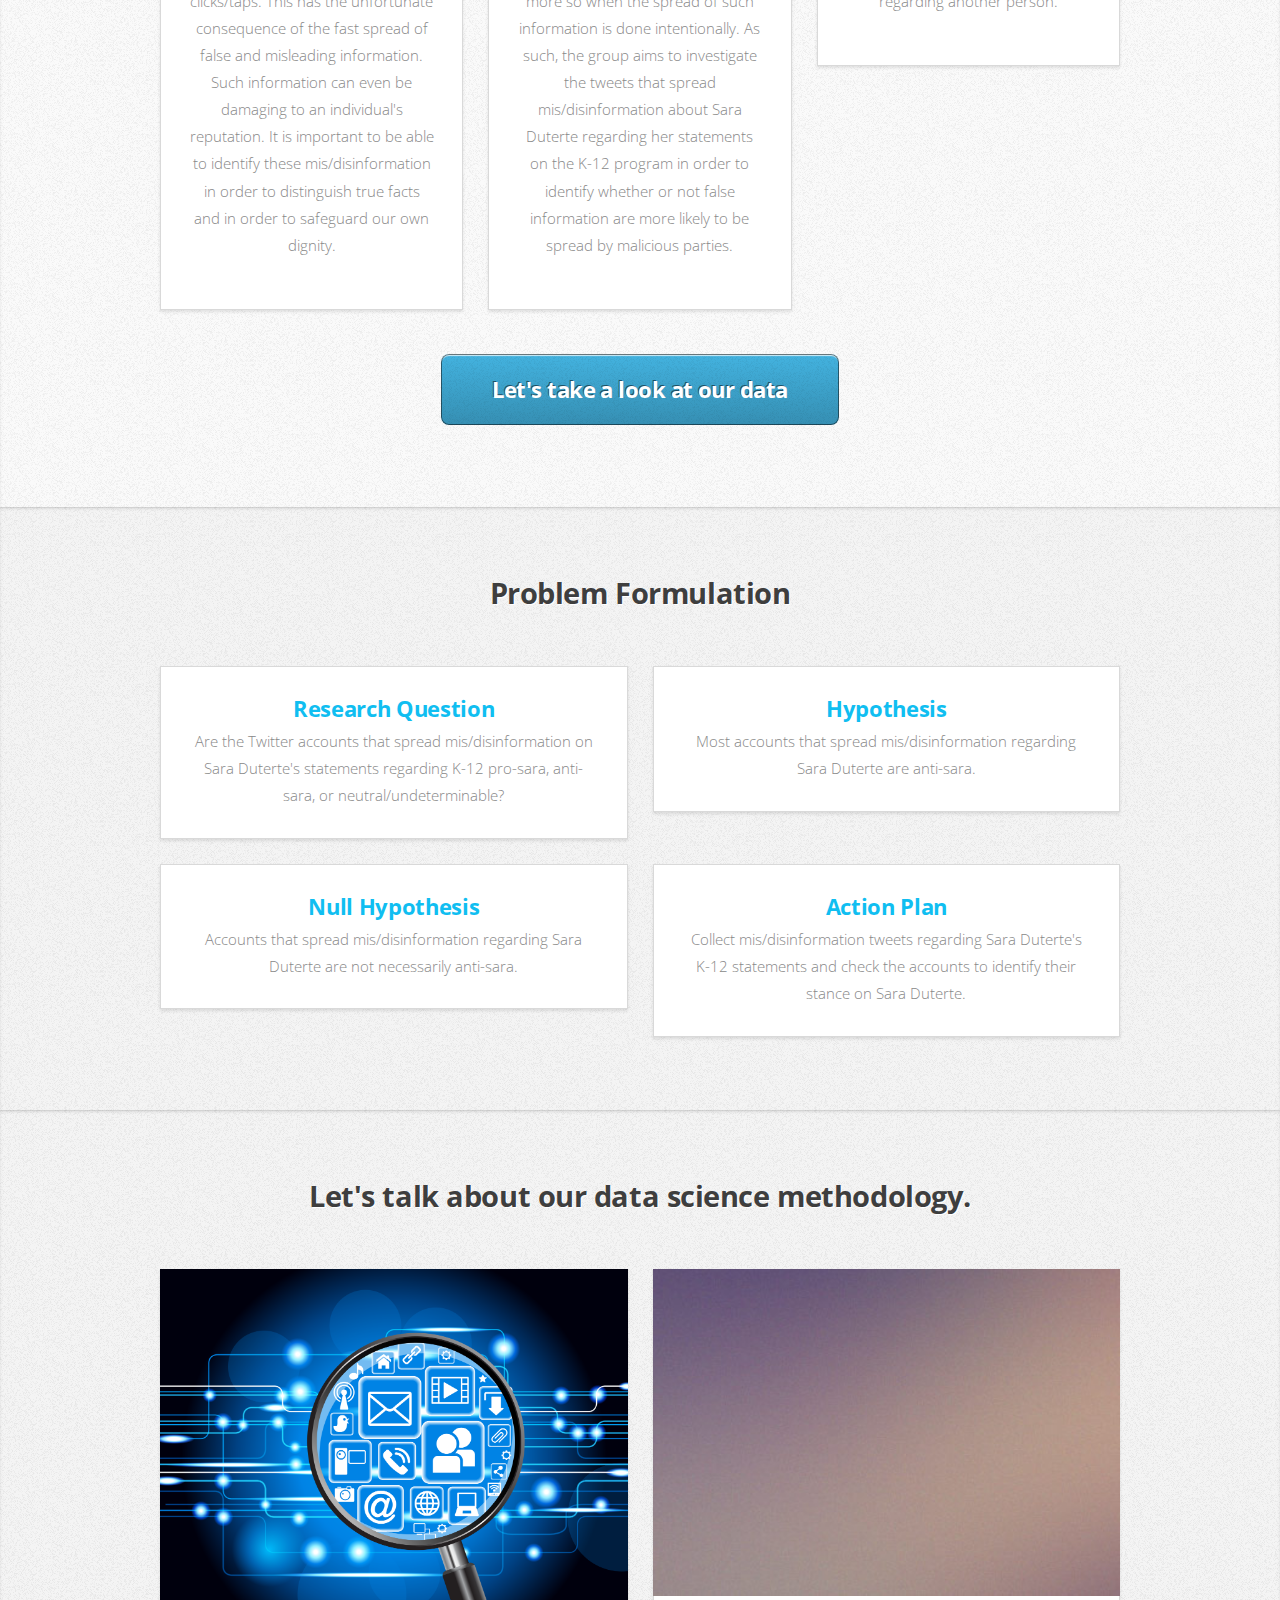
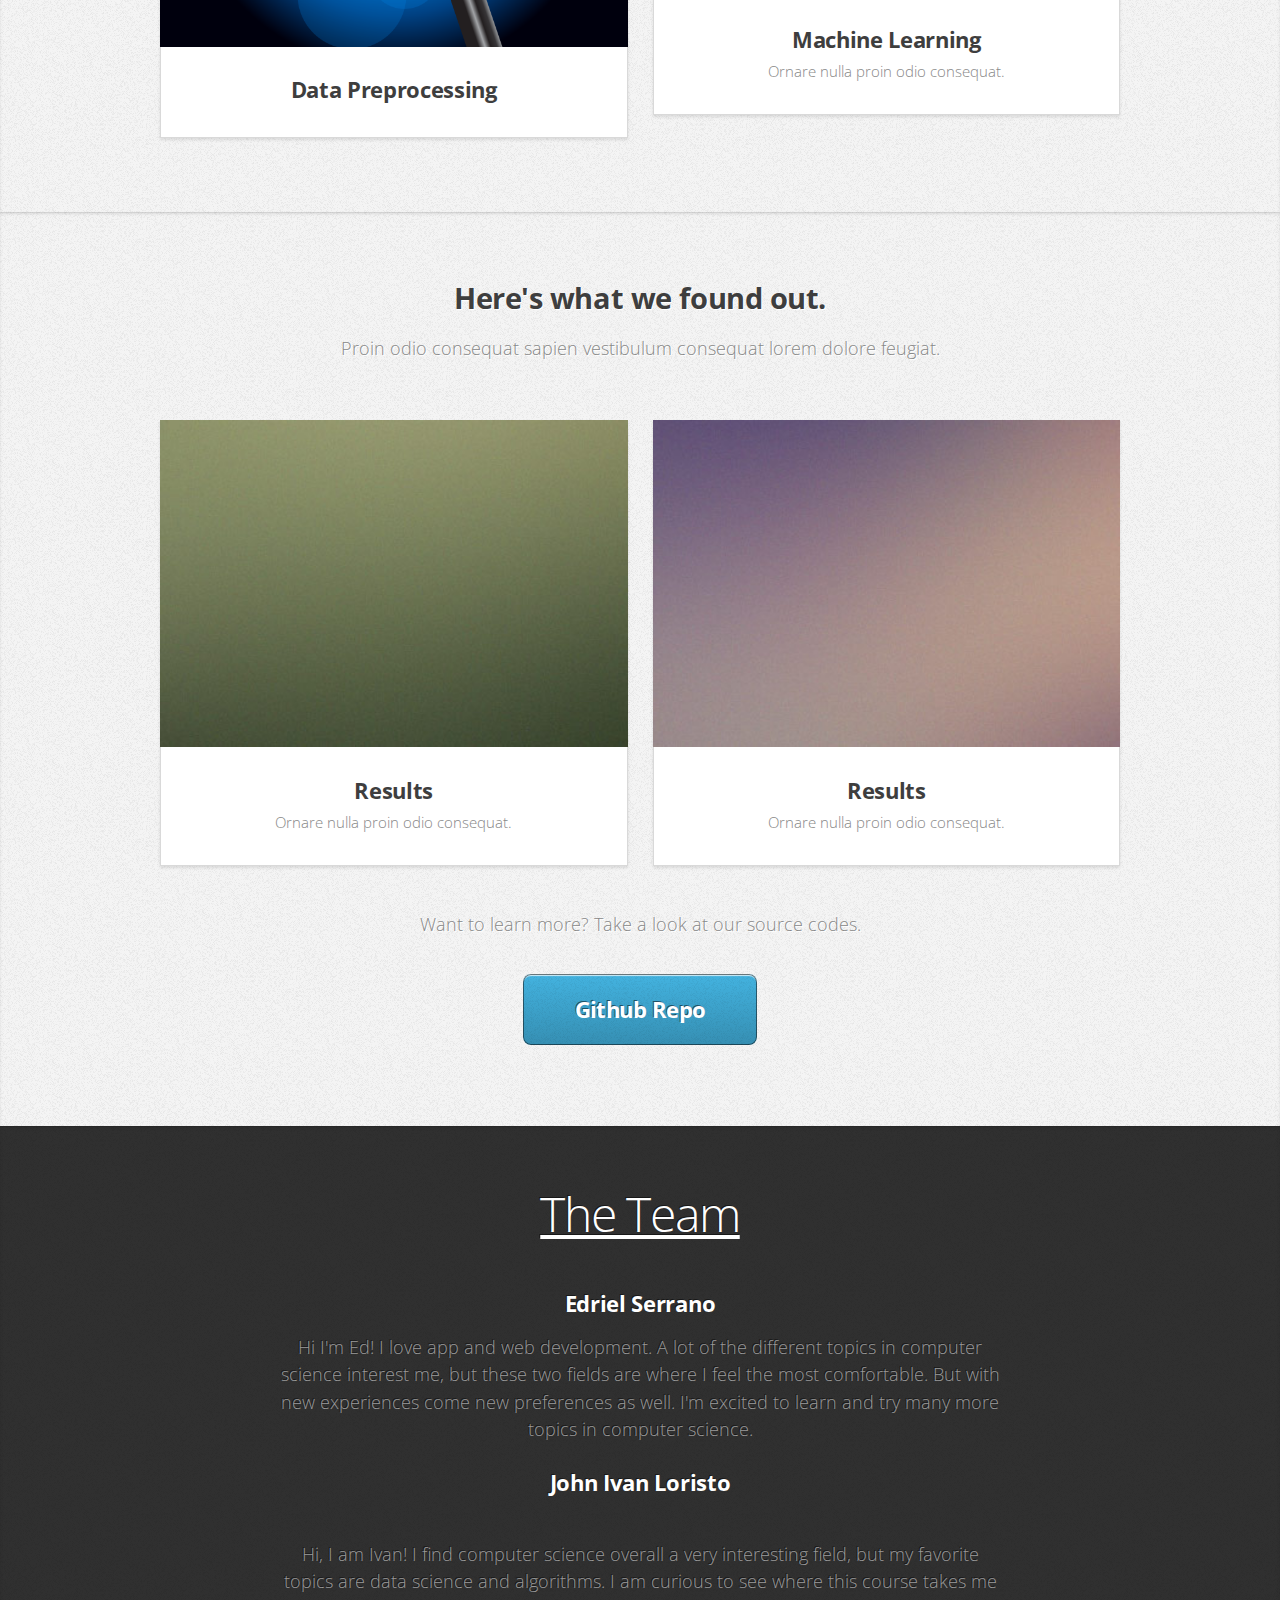
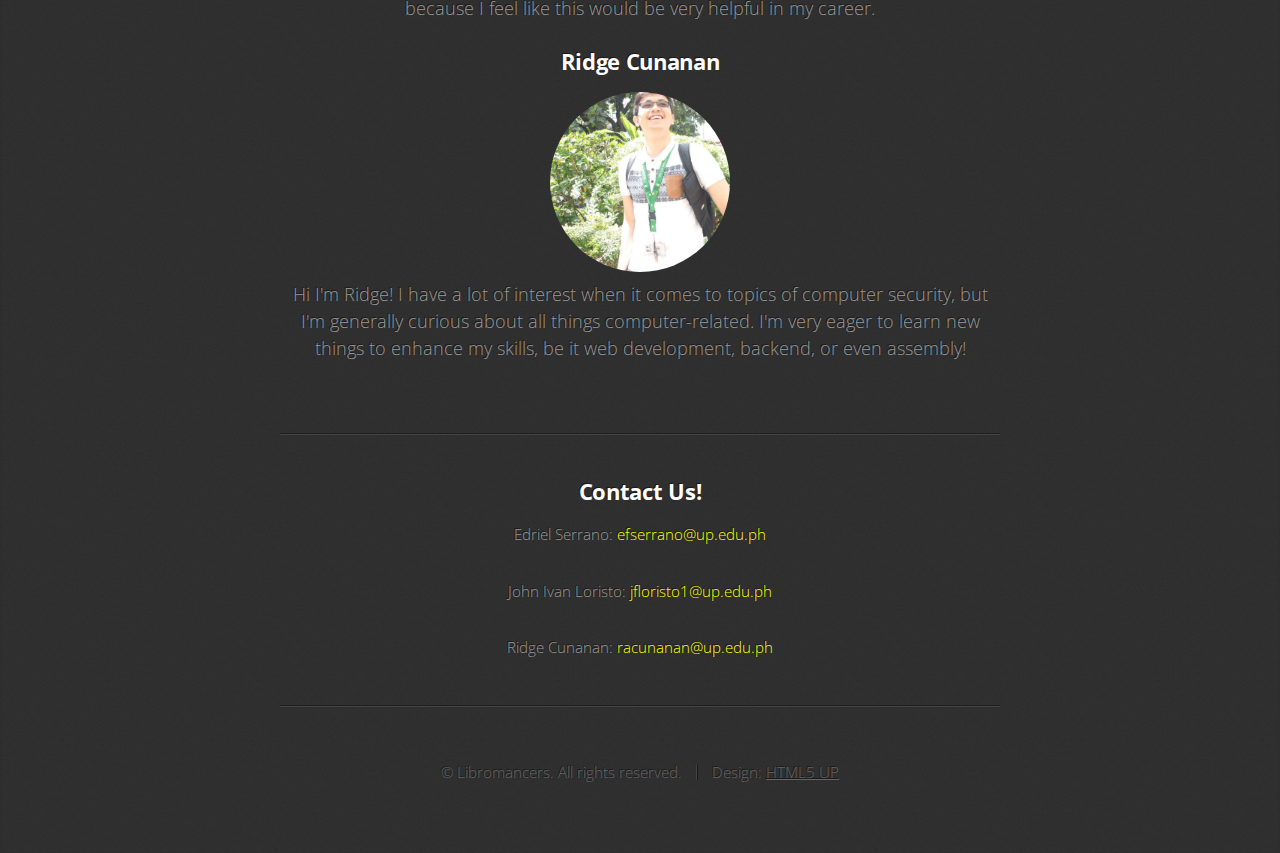
==== commit bffb133b: "Added pic for about me" ====
--- a/index.html
+++ b/index.html
@@ -216,7 +216,7 @@
 				<div class="container medium">
 					<header>
 						<h1 id="teamTitle">The Team</h1>
-
+						<img class="members" alt="" src="./images/ed.JPG" />
 						<h3>Edriel Serrano</h3>
 						<p>
 							Hi I'm Ed! I love app and web development. A lot of the different topics in computer science interest me, 
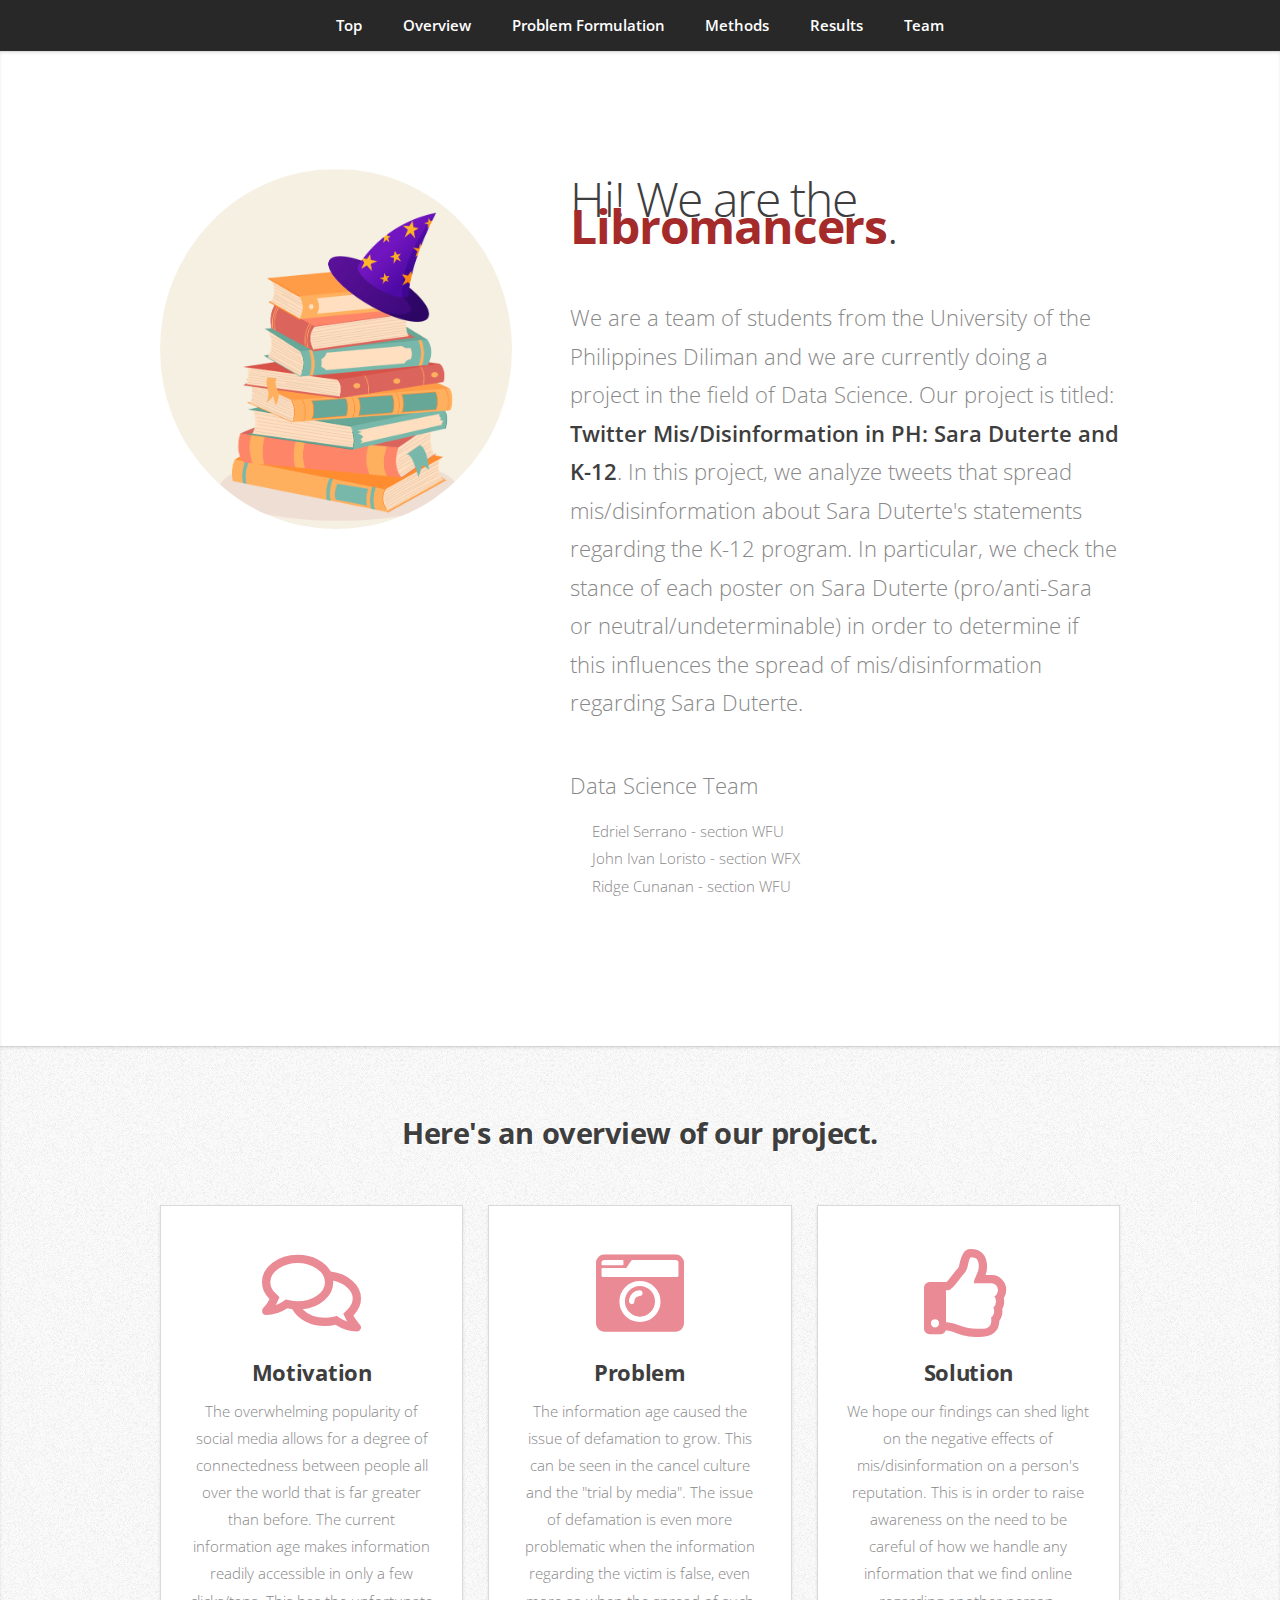
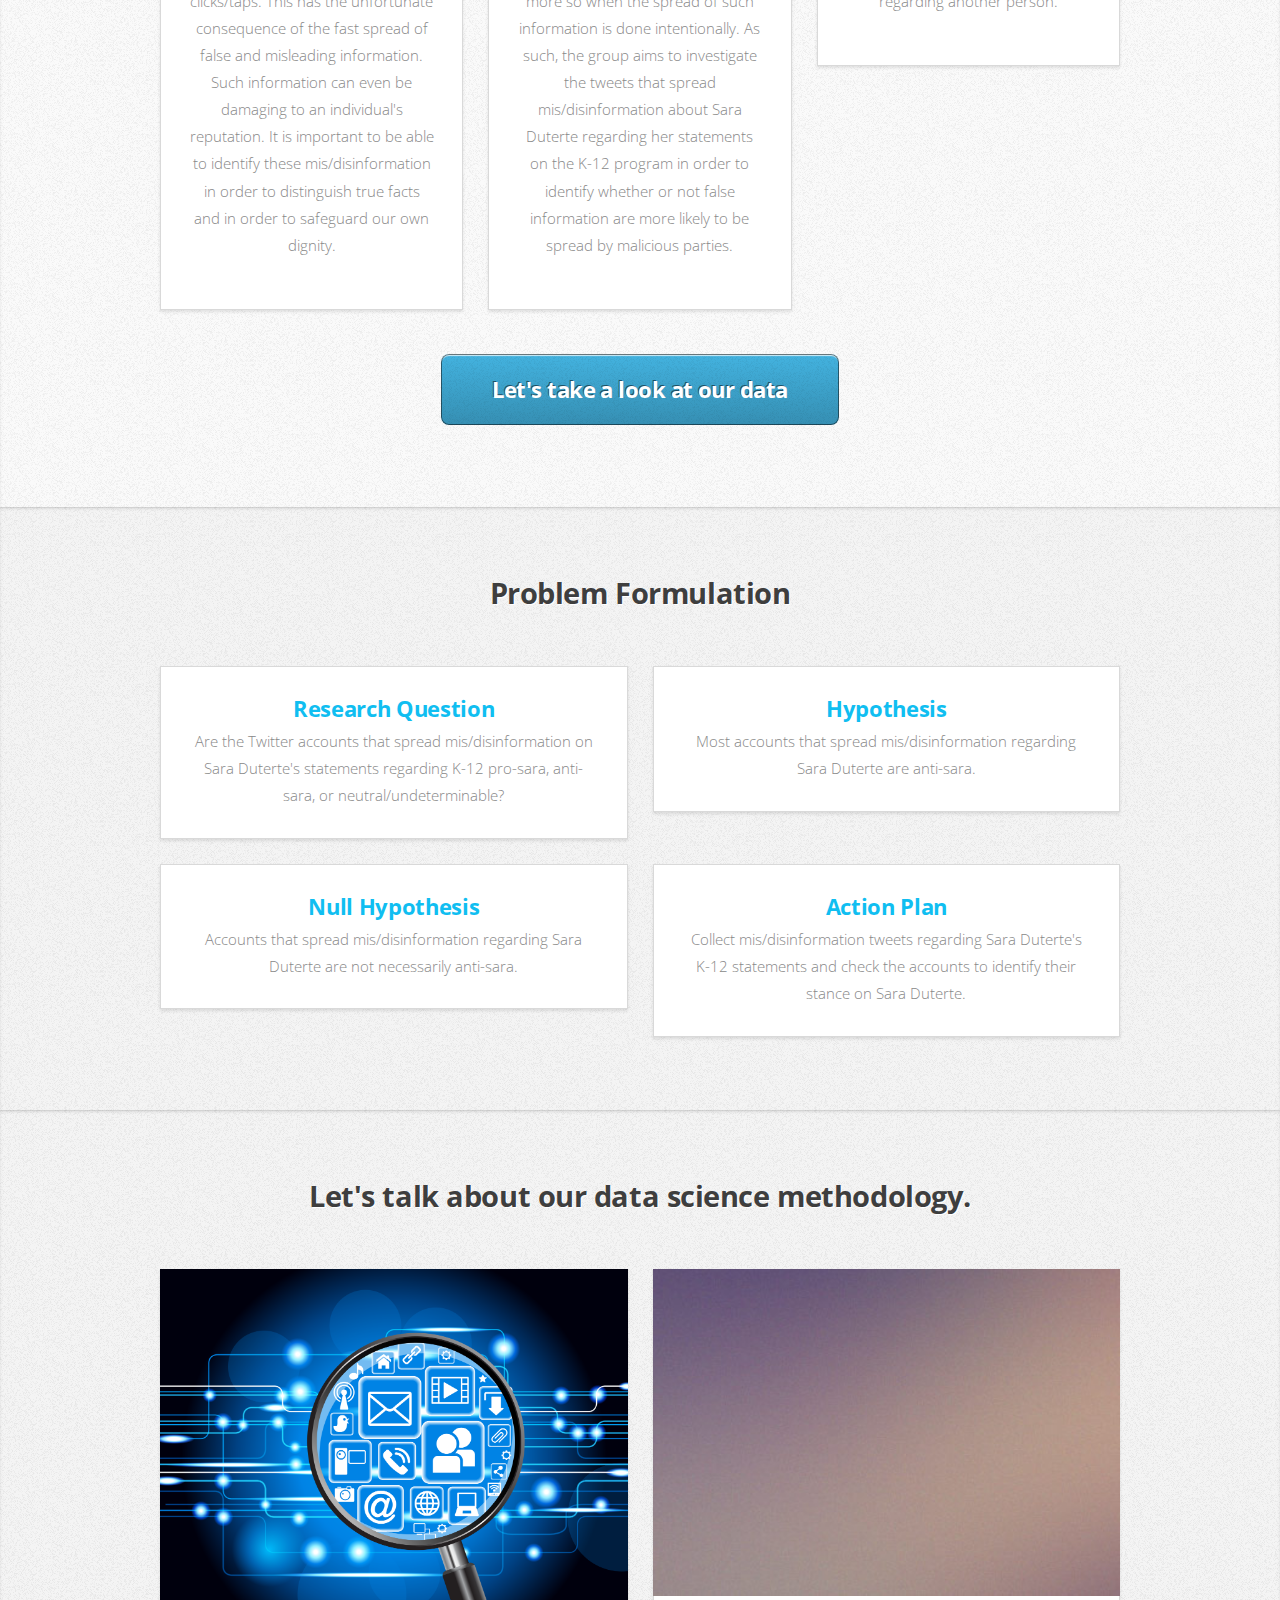
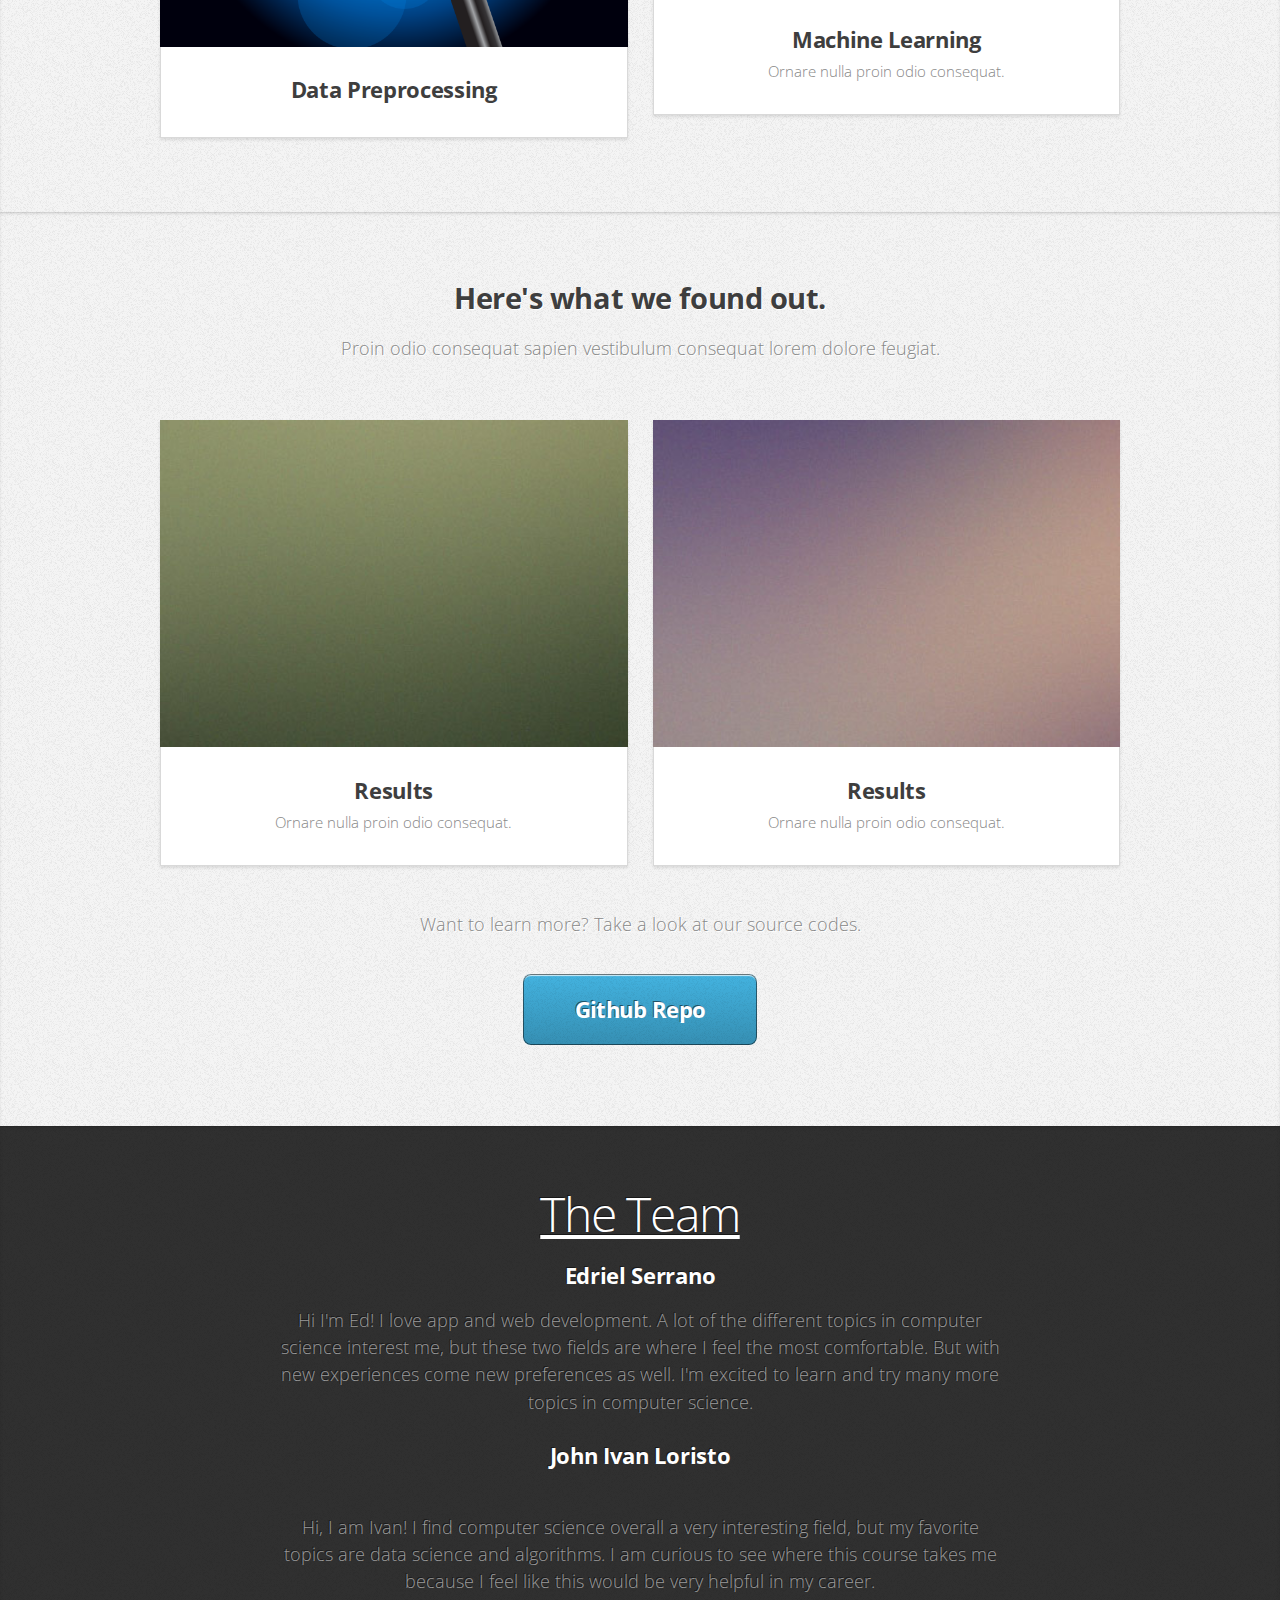
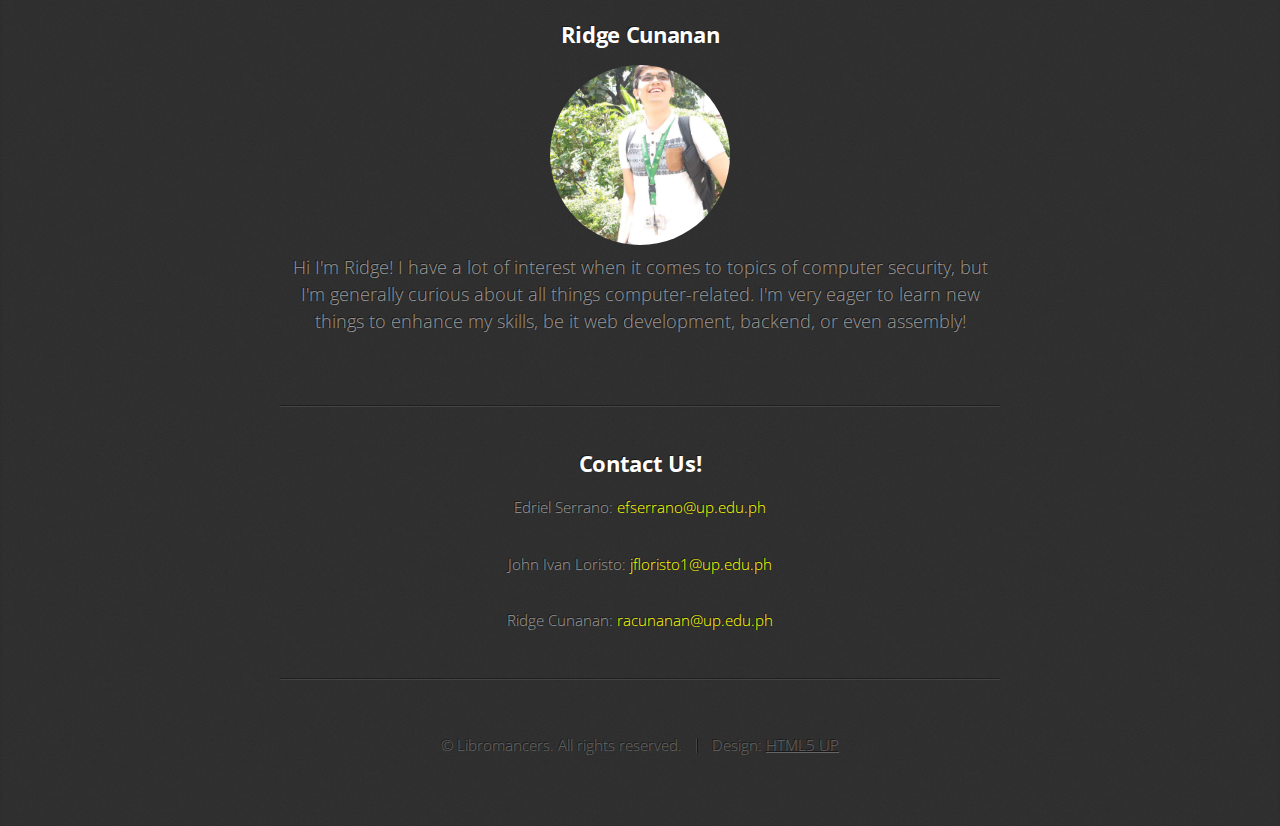
==== commit 029ad581: "Revert" ====
--- a/index.html
+++ b/index.html
@@ -216,7 +216,6 @@
 				<div class="container medium">
 					<header>
 						<h1 id="teamTitle">The Team</h1>
-						<img class="members" alt="" src="./images/ed.JPG" />
 						<h3>Edriel Serrano</h3>
 						<p>
 							Hi I'm Ed! I love app and web development. A lot of the different topics in computer science interest me, 
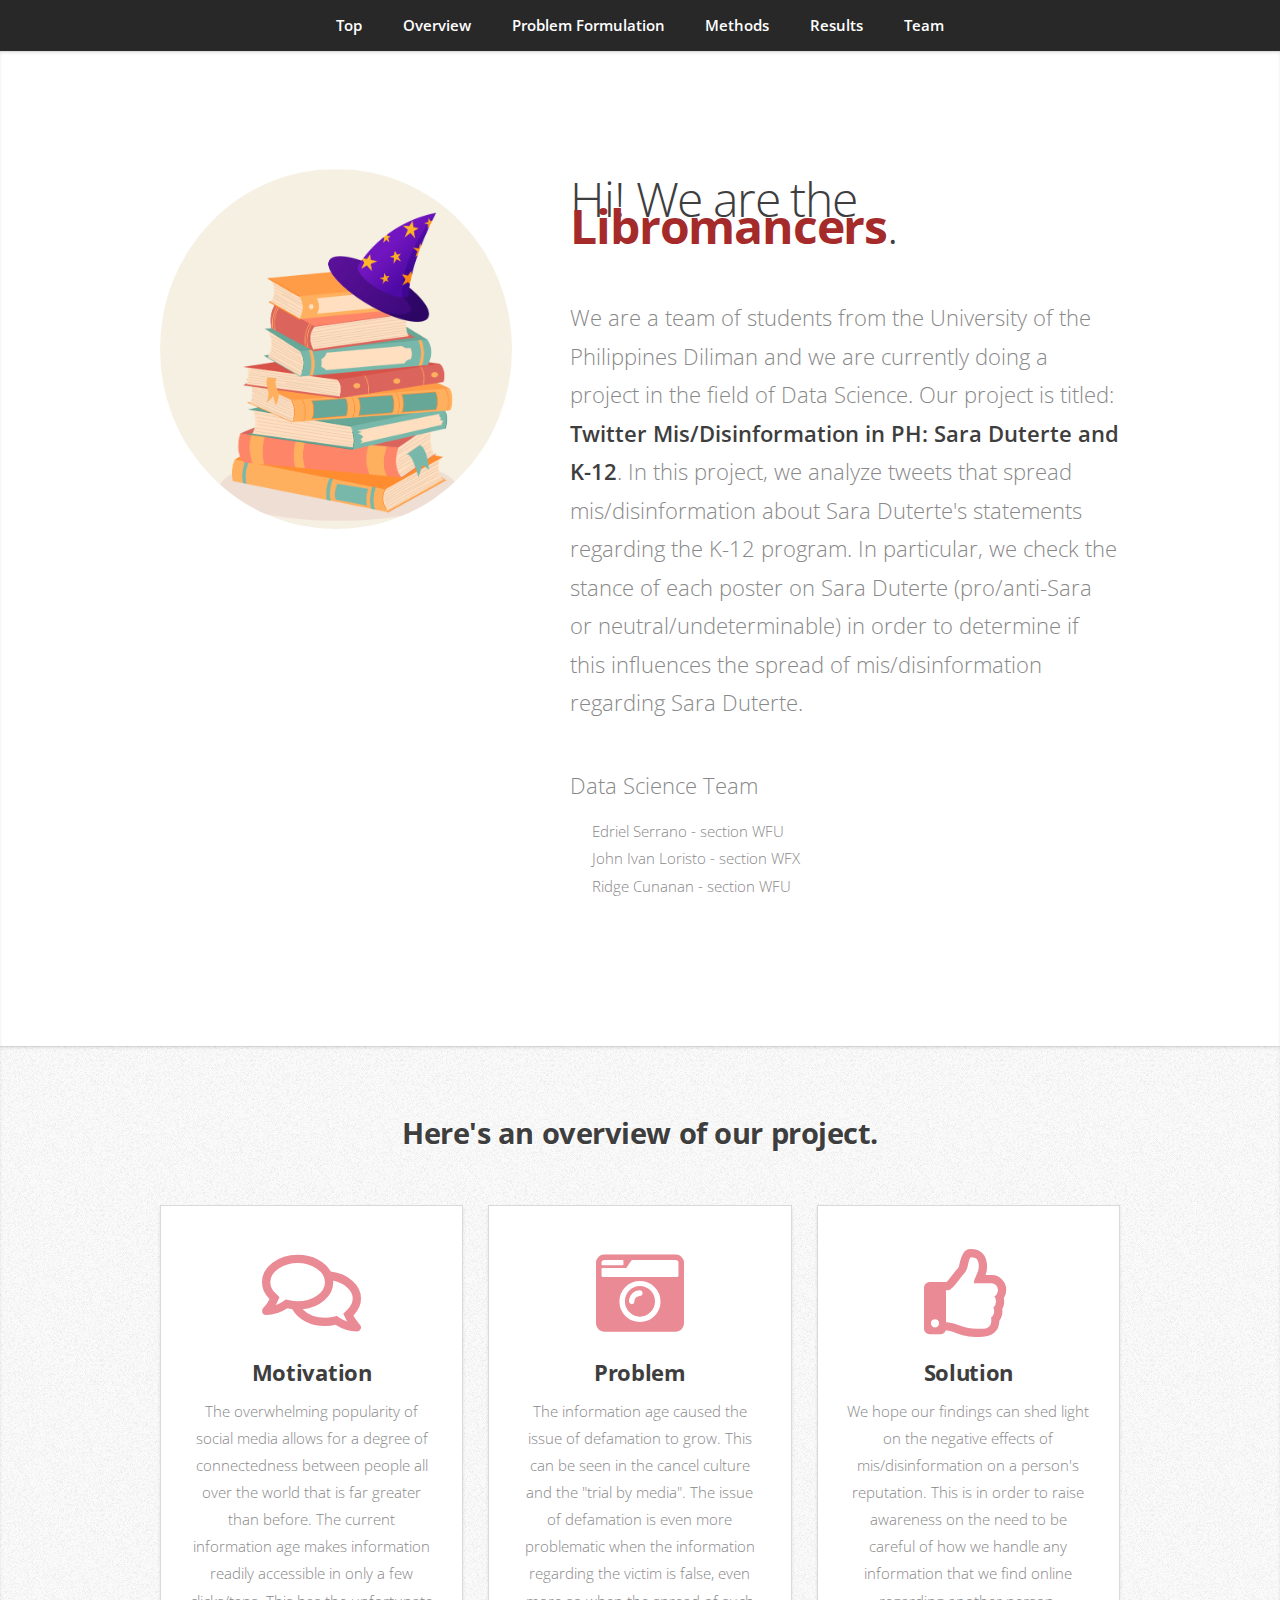
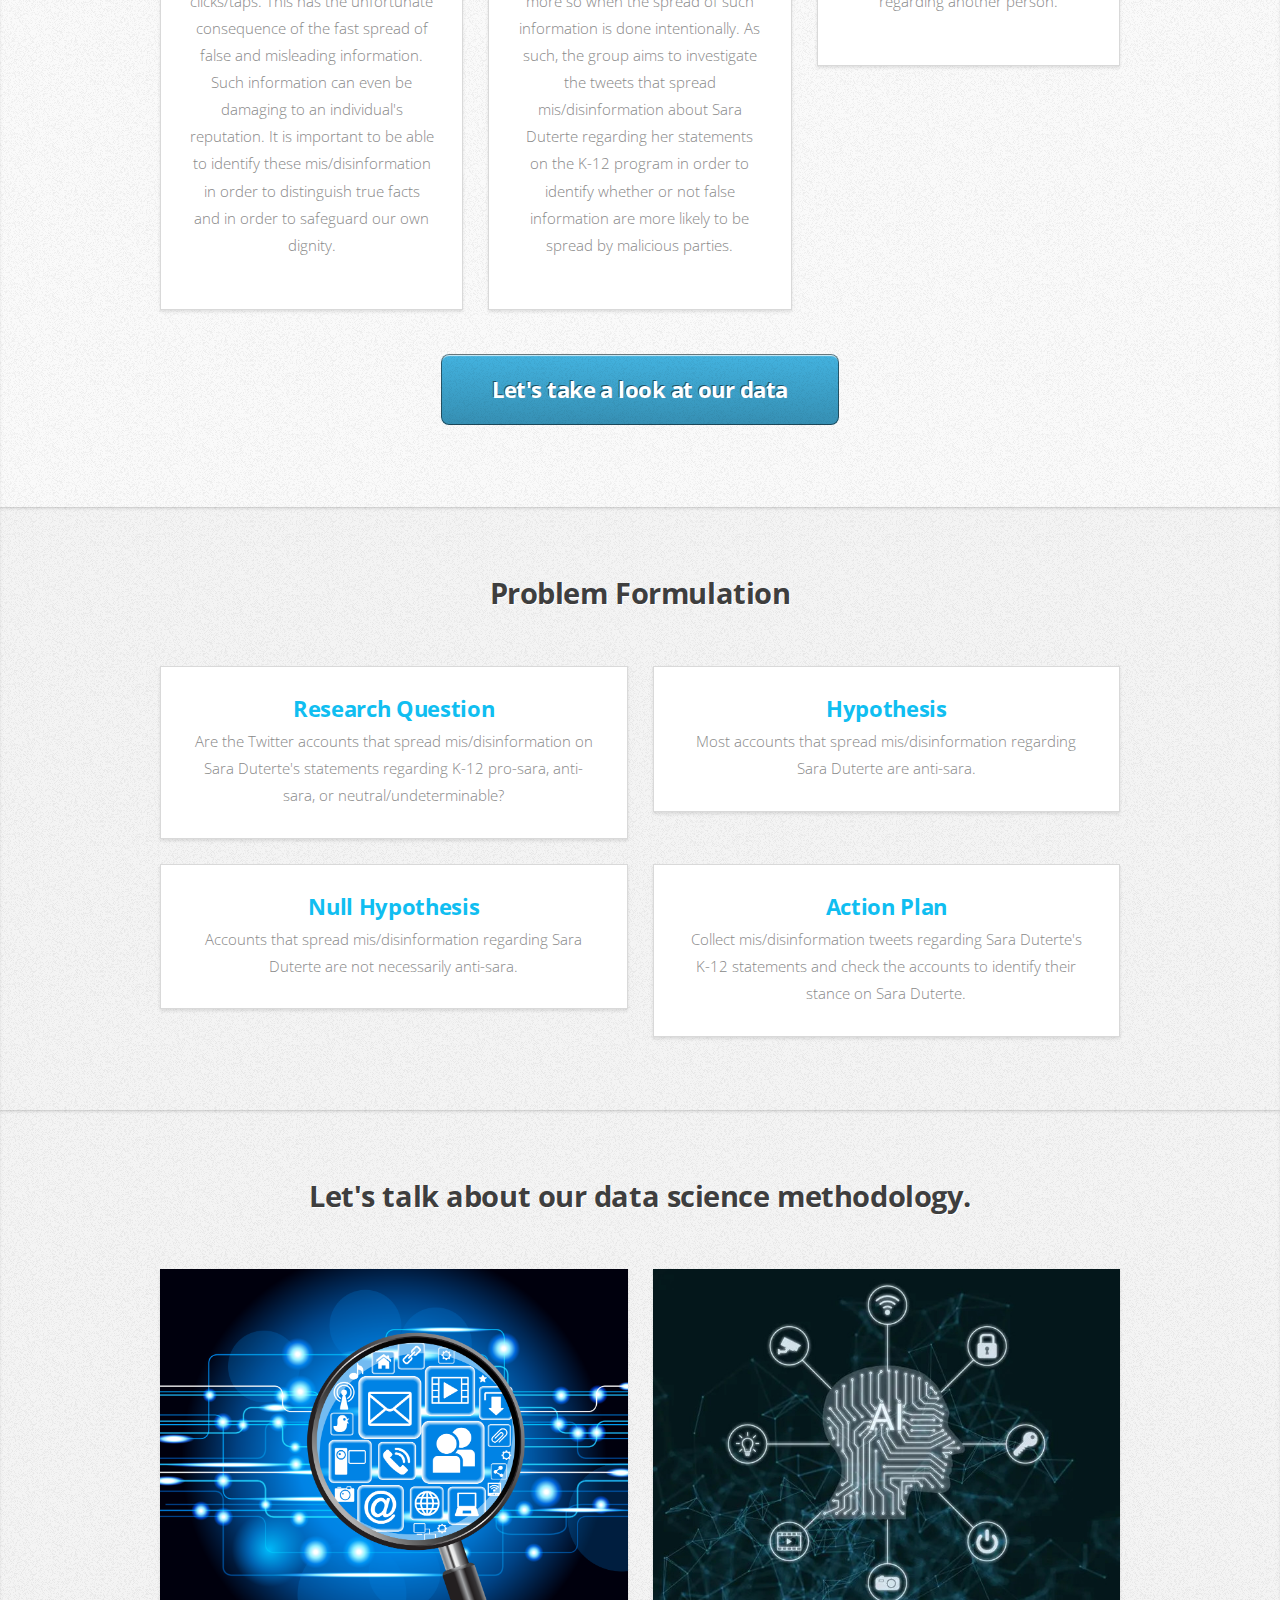
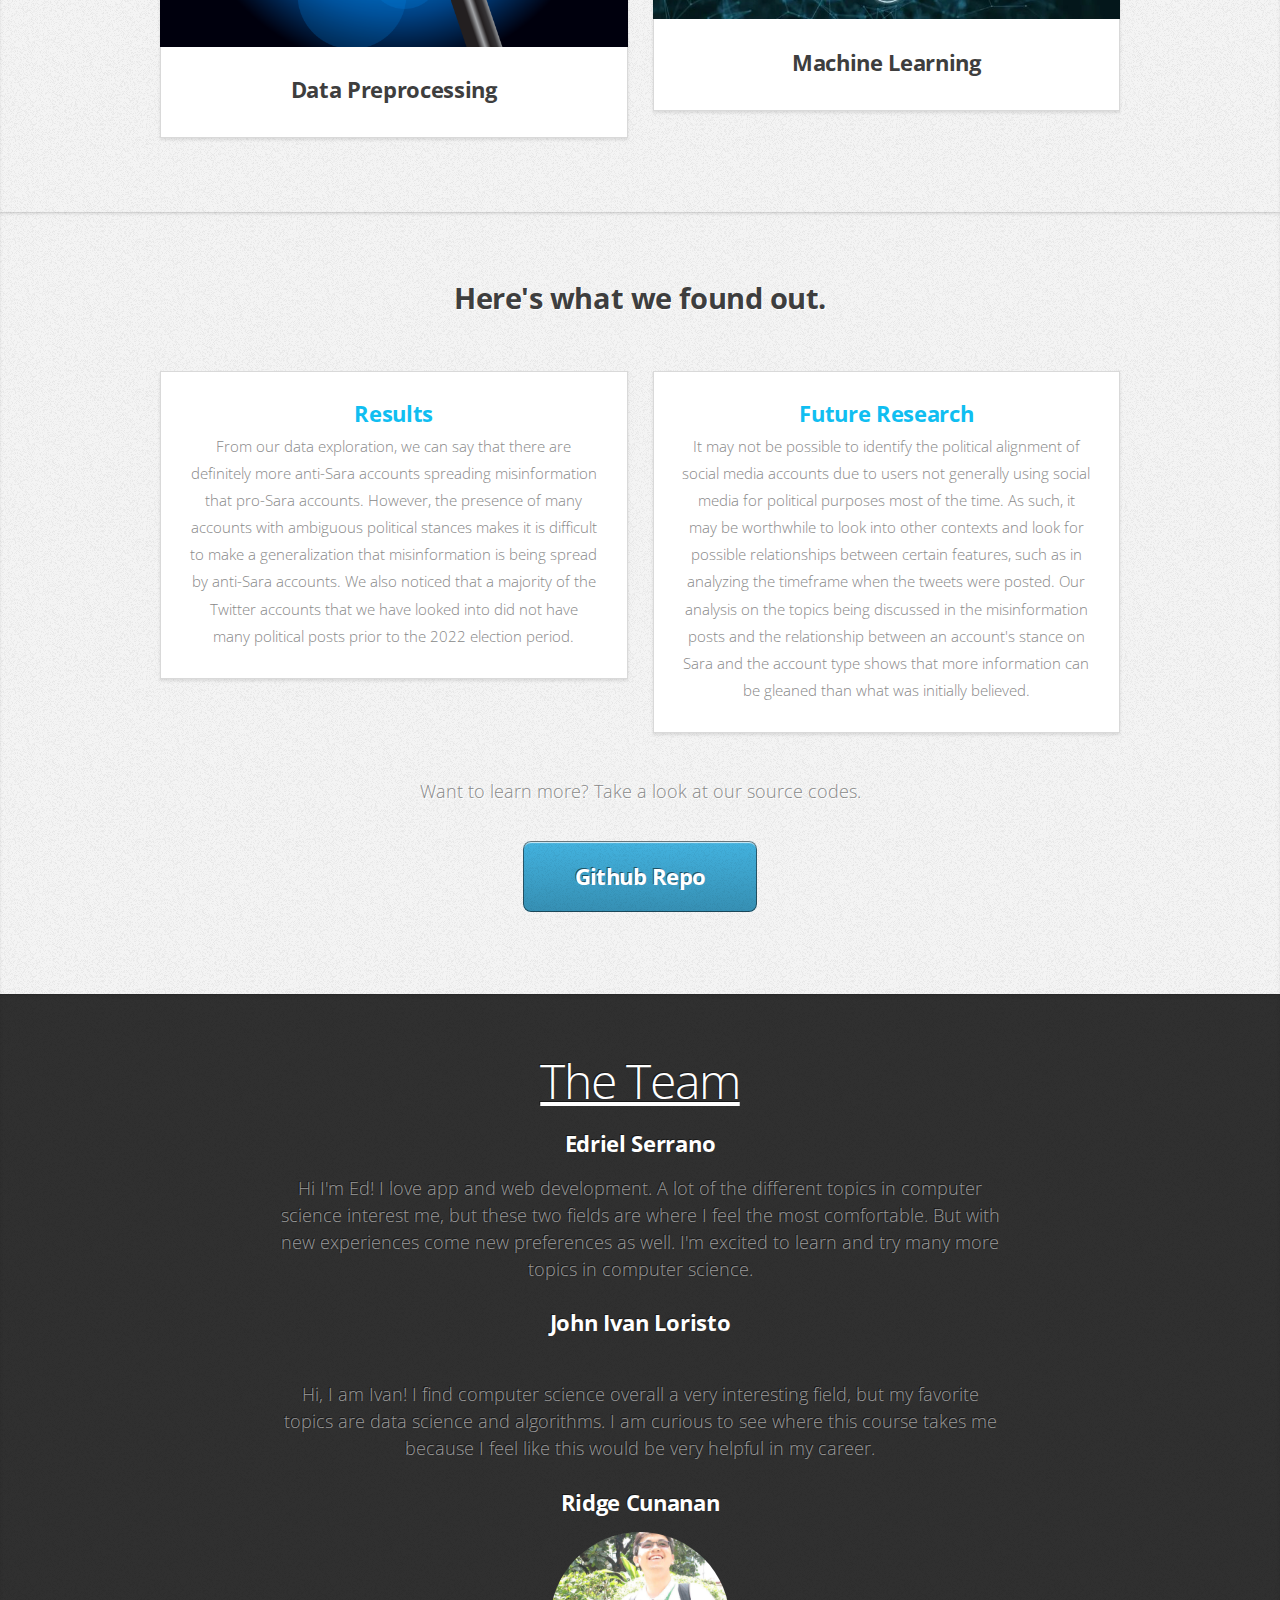
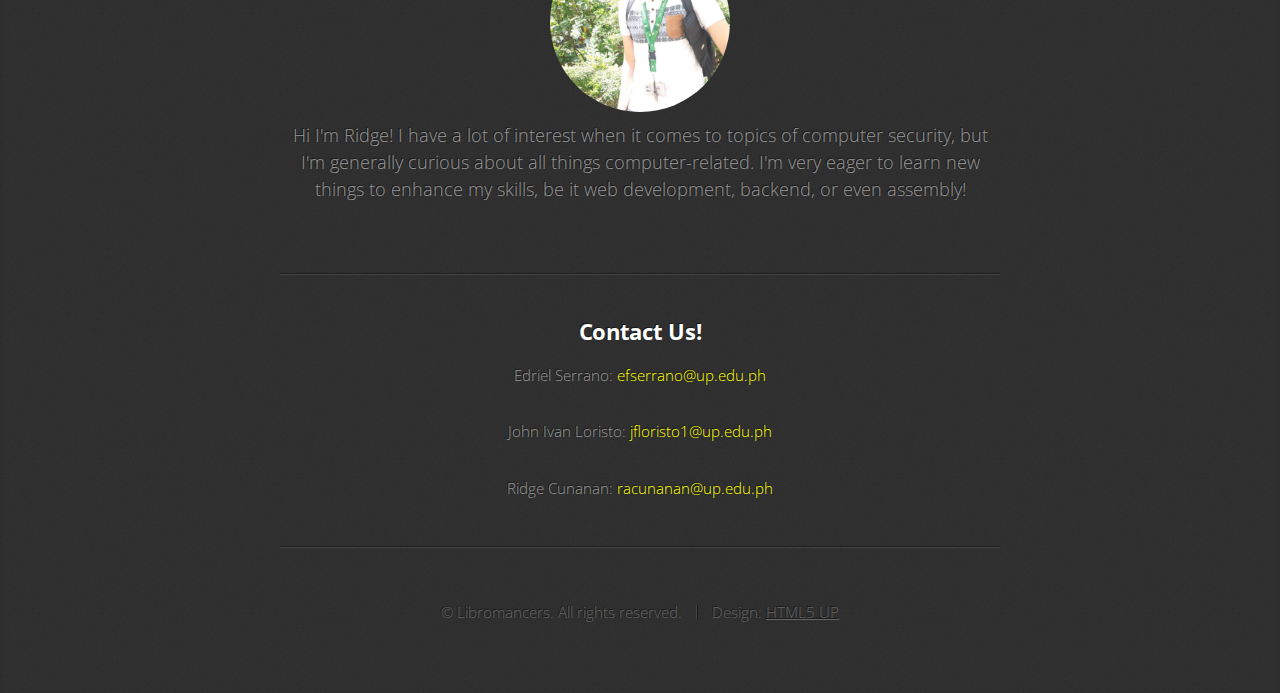
==== commit ef41113b: "Fixed results and ML" ====
--- a/index.html
+++ b/index.html
@@ -172,9 +172,8 @@
 						</div>
 						<div class="col-6 col-6-medium col-12-small">
 							<article class="box style2">
-								<a href="#" class="image featured"><img src="images/pic01.jpg" alt="" /></a>
-								<h3><a href="#">Machine Learning</a></h3>
-								<p>Ornare nulla proin odio consequat.</p>
+								<a href="#" class="image featured"><img src="./images/ai.jpg" alt="" /></a>
+								<h3><a href="./machine-learning.html">Machine Learning</a></h3>
 							</article>
 						</div>
 					</div>
@@ -186,27 +185,49 @@
 				<div class="container">
 					<header>
 						<h2>Here's what we found out.</h2>
-						<p>Proin odio consequat  sapien vestibulum consequat lorem dolore feugiat.</p>
-					</header>
-					<div class="row">
-						<div class="col-6 col-6-medium col-12-small">
-							<article class="box style2">
-								<a href="#" class="image featured"><img src="images/pic02.jpg" alt="" /></a>
-								<h3><a href="#">Results</a></h3>
-								<p>Ornare nulla proin odio consequat.</p>
-							</article>
-						</div>
-						<div class="col-6 col-6-medium col-12-small">
-							<article class="box style2">
-								<a href="#" class="image featured"><img src="images/pic01.jpg" alt="" /></a>
-								<h3><a href="#">Results</a></h3>
-								<p>Ornare nulla proin odio consequat.</p>
+					</header>
+					<div class="row">
+						<div class="col-6 col-6-medium col-12-small">
+							<article class="box style2">
+								<h3 class="subjects">Results</h3>
+								<p>
+									From our data exploration, we can say that 
+									there are definitely more anti-Sara accounts 
+									spreading misinformation that pro-Sara accounts.
+									However, the presence of many accounts with 
+									ambiguous political stances makes it is difficult 
+									to make a generalization that misinformation is being spread 
+									by anti-Sara accounts. We also noticed that a 
+									majority of the Twitter accounts that we have looked
+									into did not have many political posts prior
+									to the 2022 election period.
+								</p>
+							</article>
+						</div>
+						<div class="col-6 col-6-medium col-12-small">
+							<article class="box style2">
+								<h3 class="subjects">Future Research</h3>
+								<p>
+									It may not be possible to identify the political 
+									alignment of social media accounts due to users 
+									not generally using social media for political 
+									purposes most of the time. As such, it may be
+									worthwhile to look into other contexts and look
+									for possible relationships between certain features,
+									such as in analyzing the timeframe when the tweets
+									were posted.
+									Our analysis on the topics being discussed in 
+									the misinformation posts and the relationship 
+									between an account's stance on Sara and the account 
+									type shows that more information can be gleaned than
+									what was initially believed. 
+								</p>
 							</article>
 						</div>
 					</div>
 					<footer>
 						<p>Want to learn more? Take a look at our source codes.</p>
-						<a href="https://github.com/racunanan/cs132-g25" class="button large scrolly">Github Repo</a>
+						<a href="https://github.com/racunanan/cs132-exploration.git" class="button large scrolly">Github Repo</a>
 					</footer>
 				</div>
 			</article>
@@ -216,6 +237,7 @@
 				<div class="container medium">
 					<header>
 						<h1 id="teamTitle">The Team</h1>
+
 						<h3>Edriel Serrano</h3>
 						<p>
 							Hi I'm Ed! I love app and web development. A lot of the different topics in computer science interest me, 
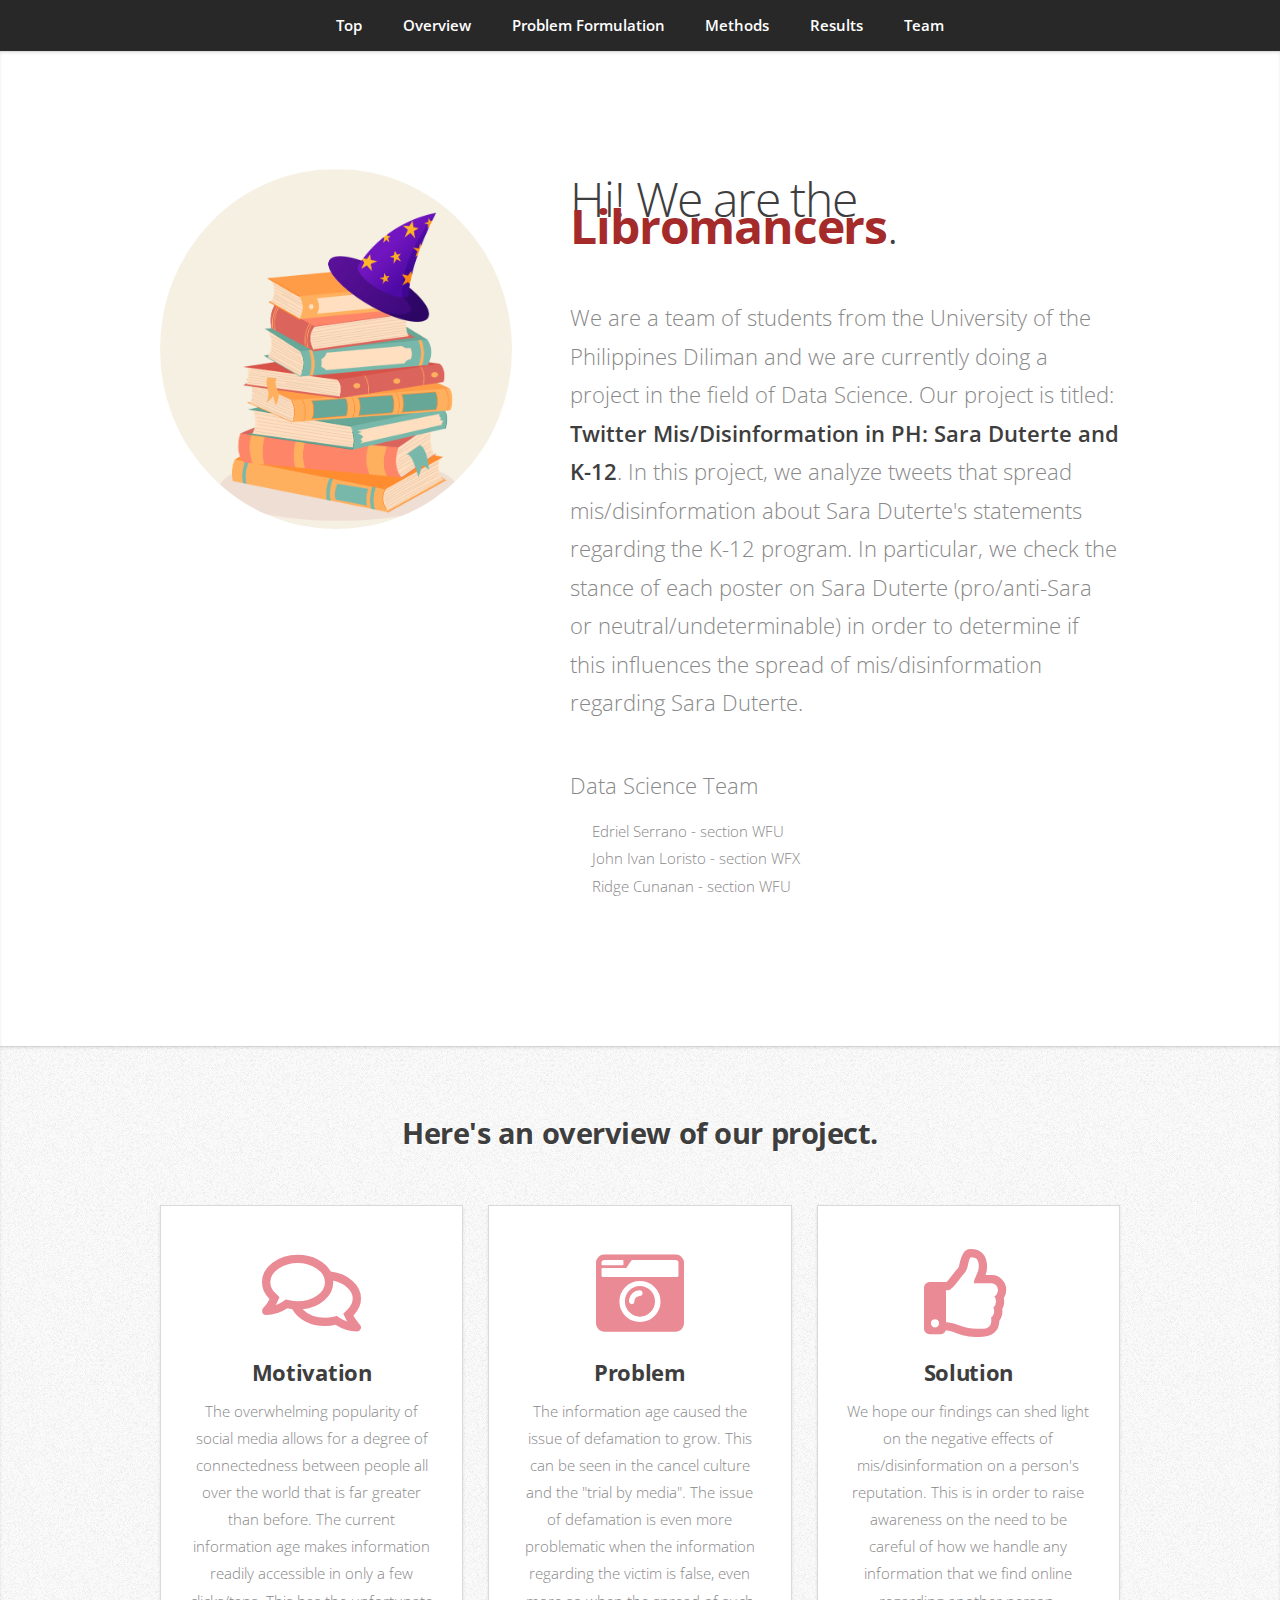
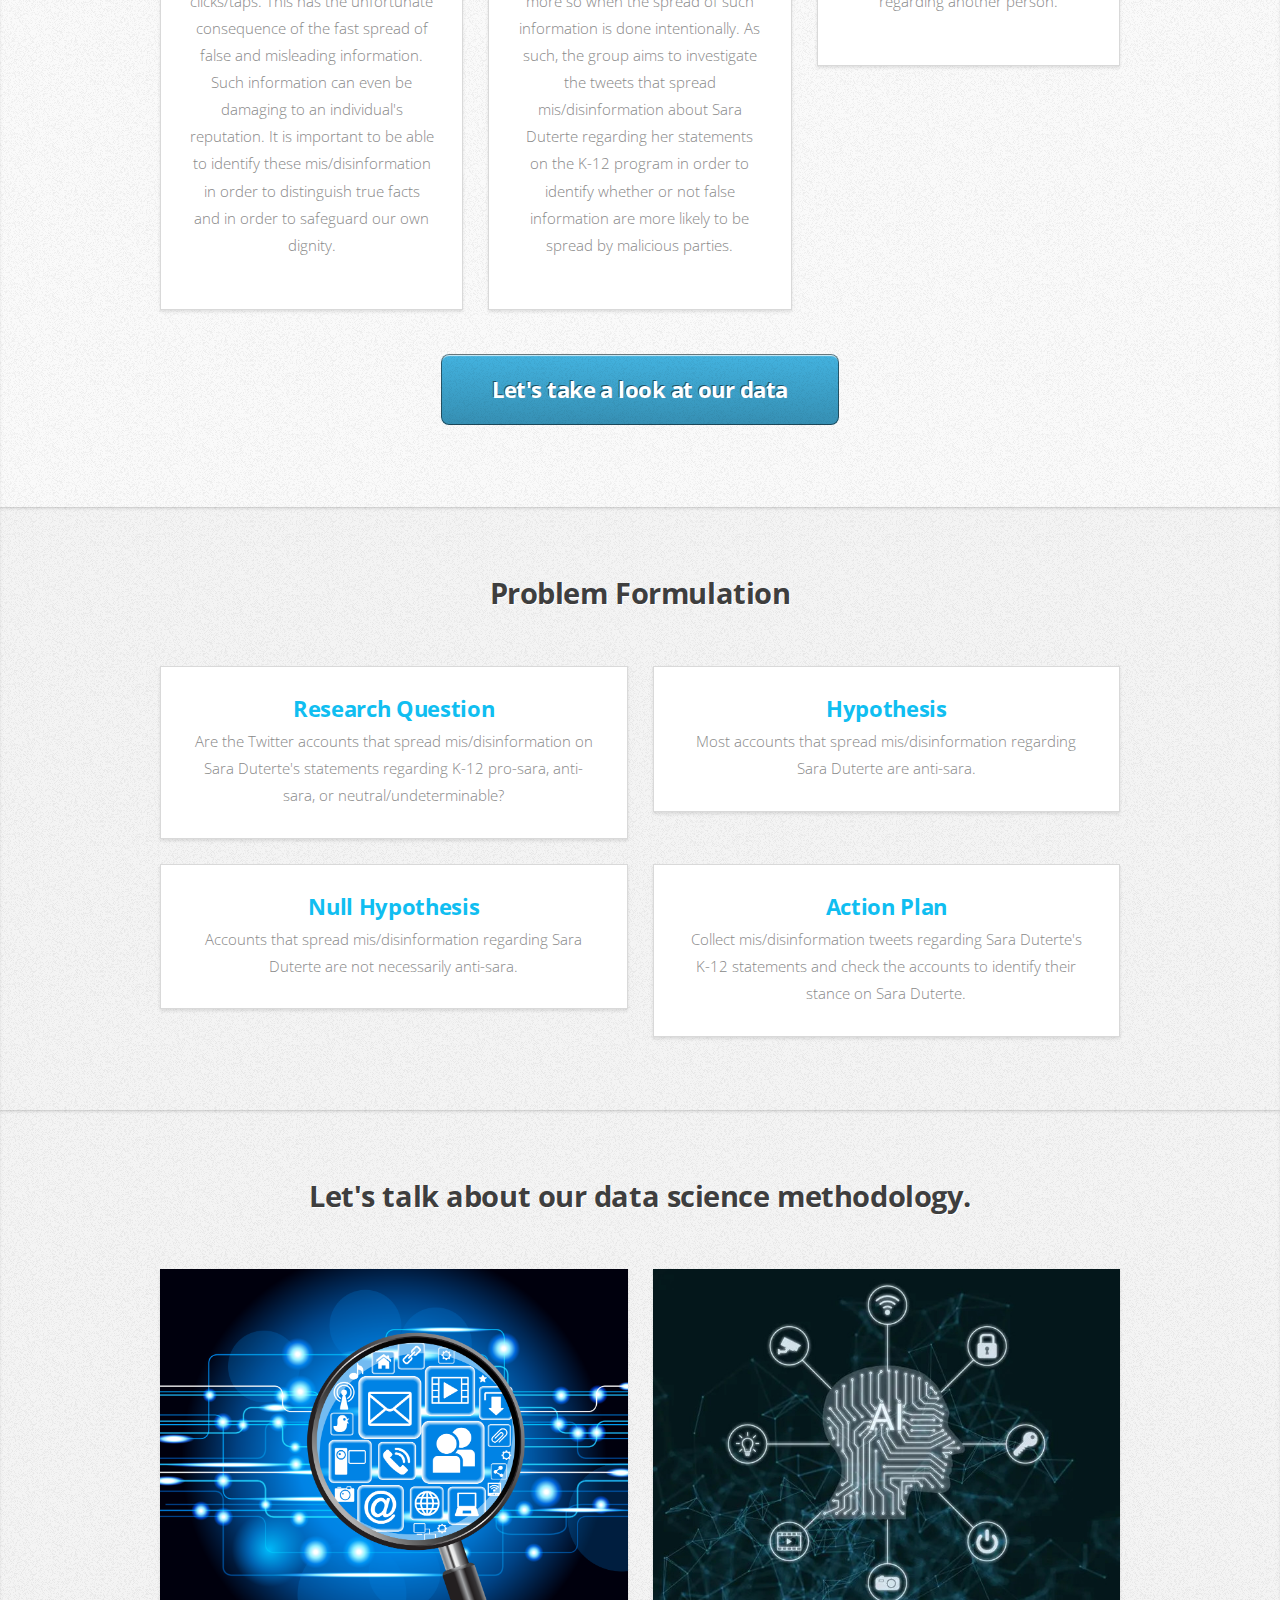
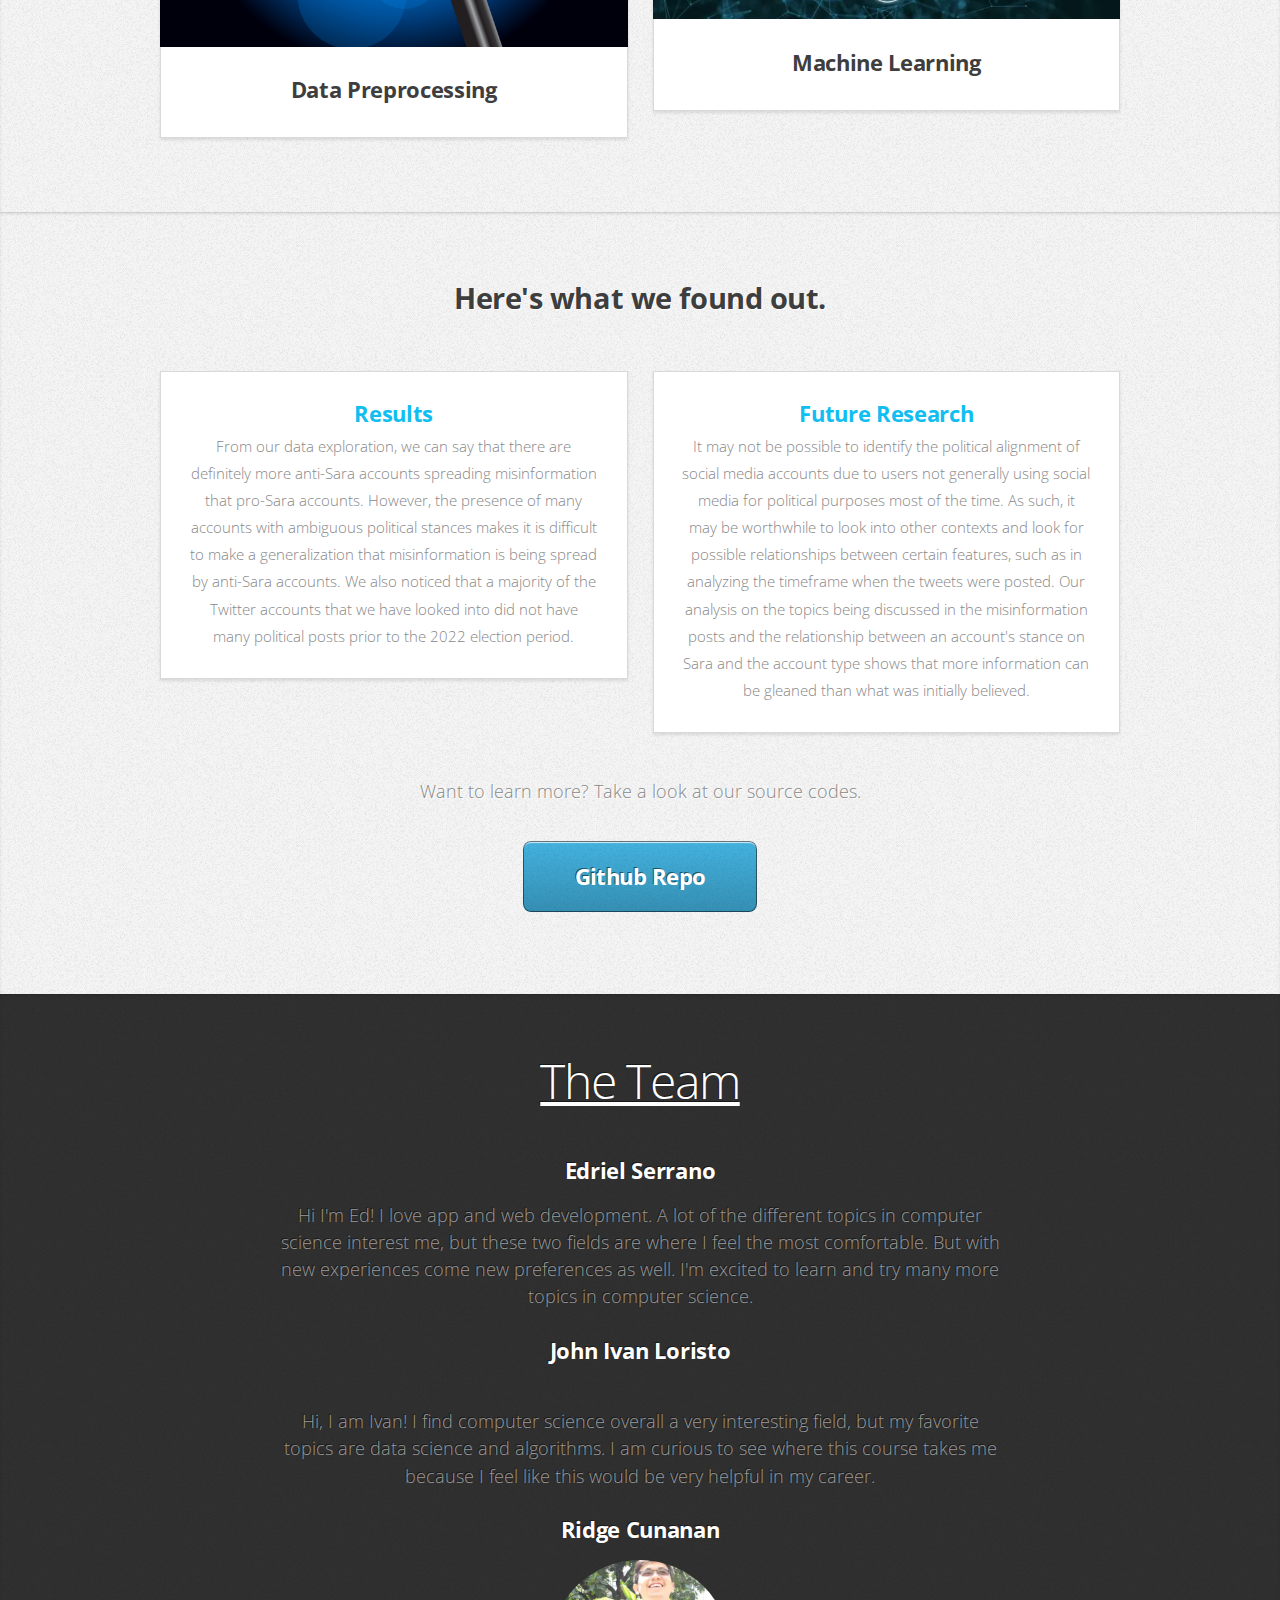
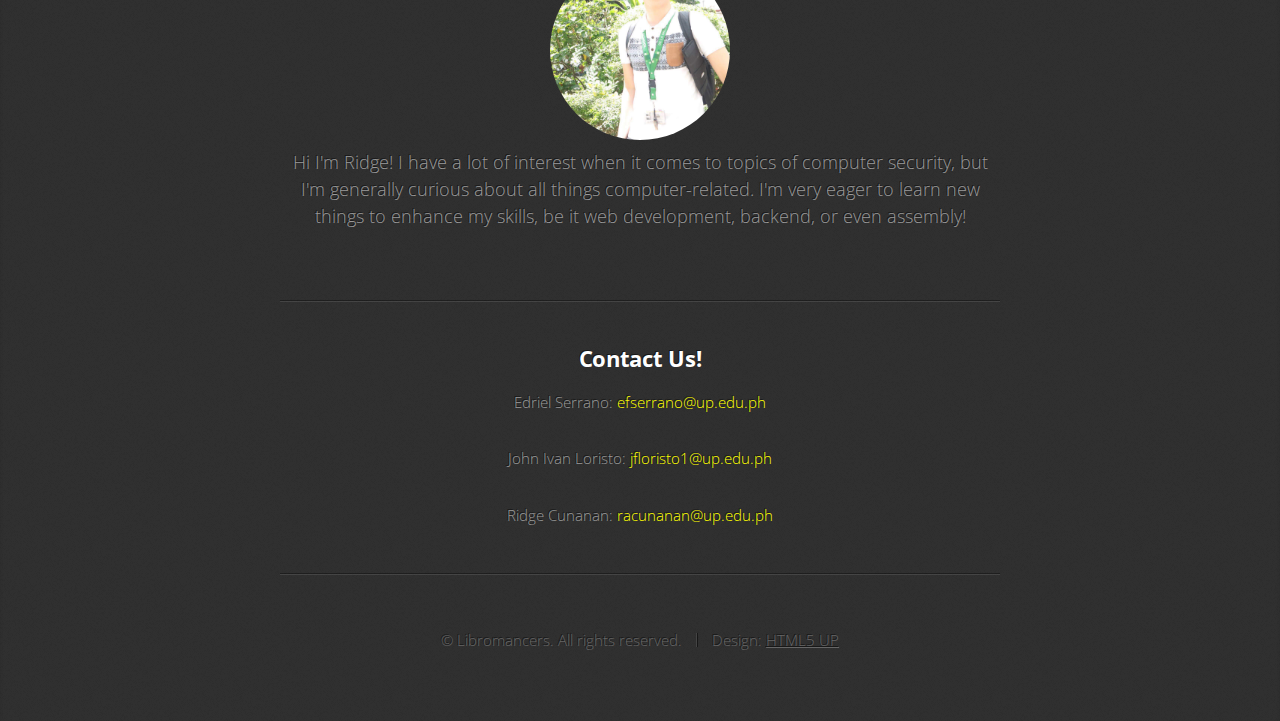
==== commit a276f9e7: "Added pic for about me" ====
--- a/index.html
+++ b/index.html
@@ -237,7 +237,7 @@
 				<div class="container medium">
 					<header>
 						<h1 id="teamTitle">The Team</h1>
-
+						<img class="members" alt="" src="./images/ed.JPG" />
 						<h3>Edriel Serrano</h3>
 						<p>
 							Hi I'm Ed! I love app and web development. A lot of the different topics in computer science interest me, 
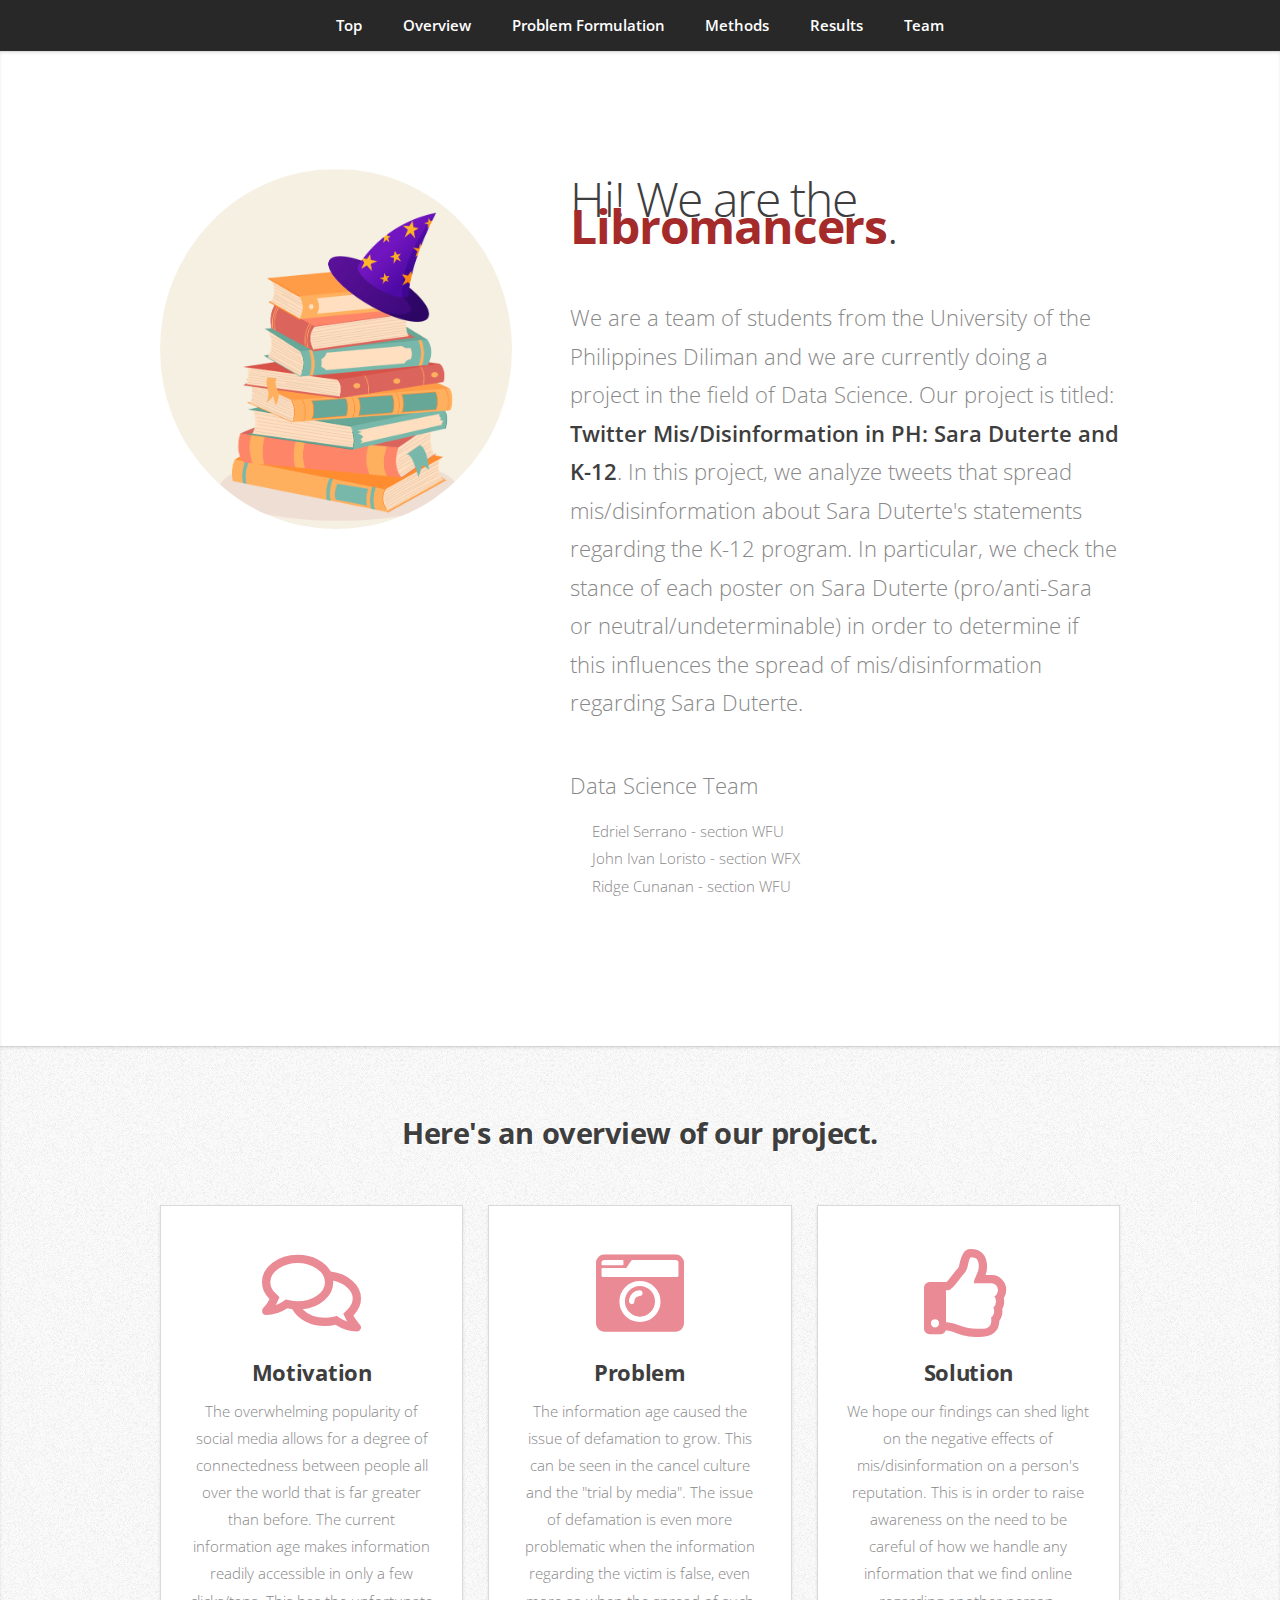
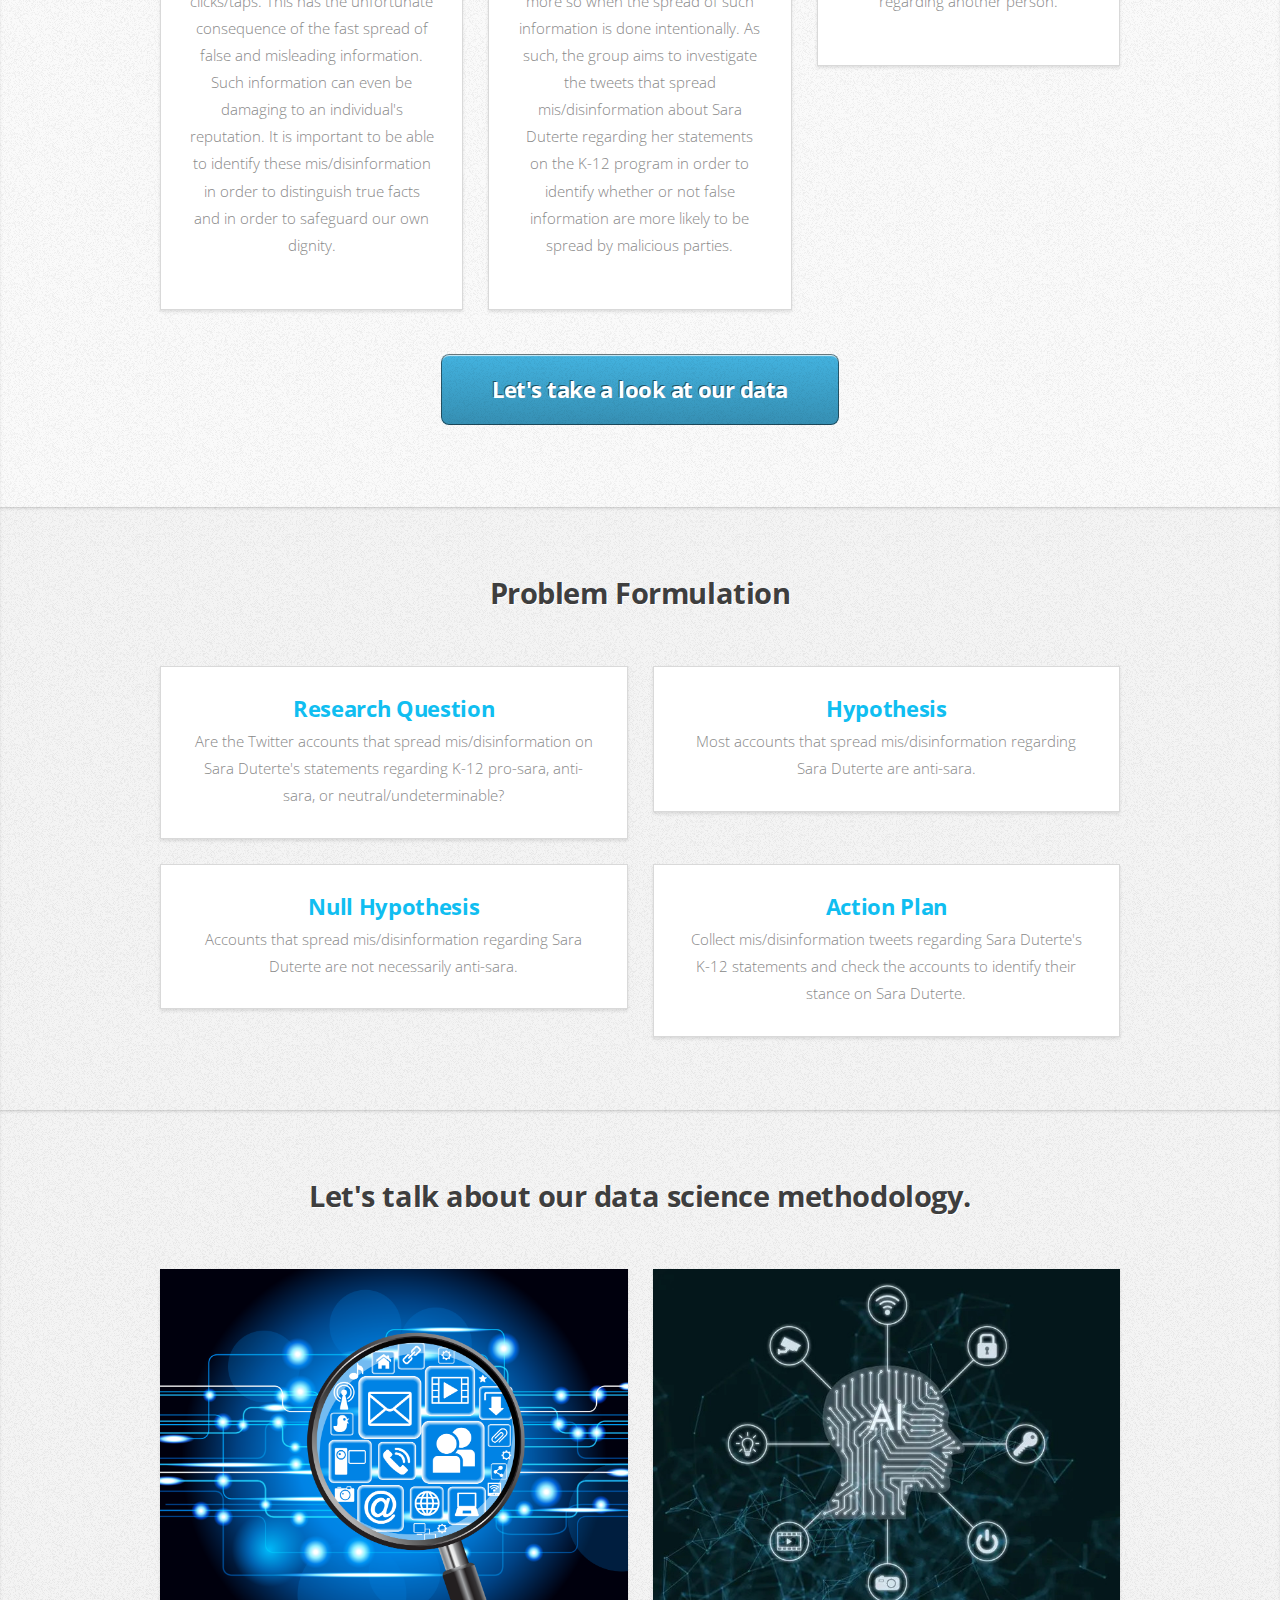
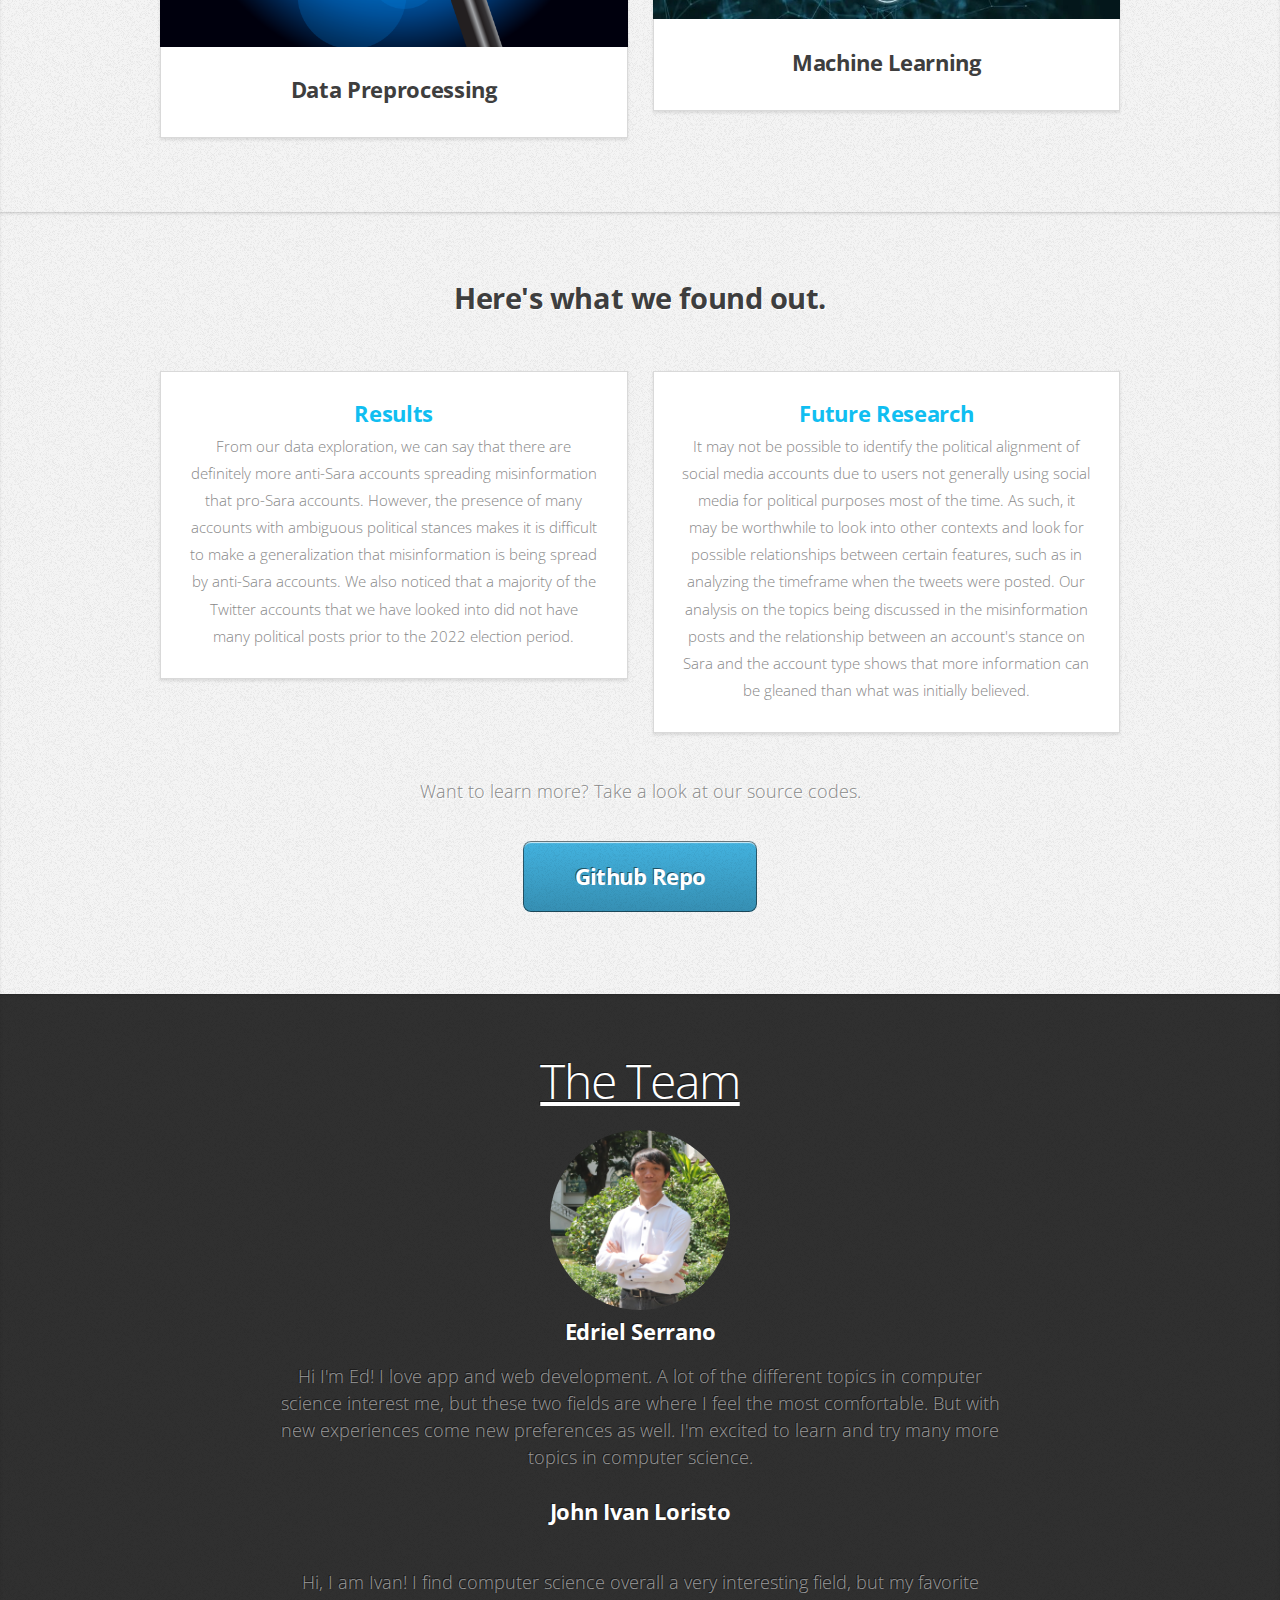
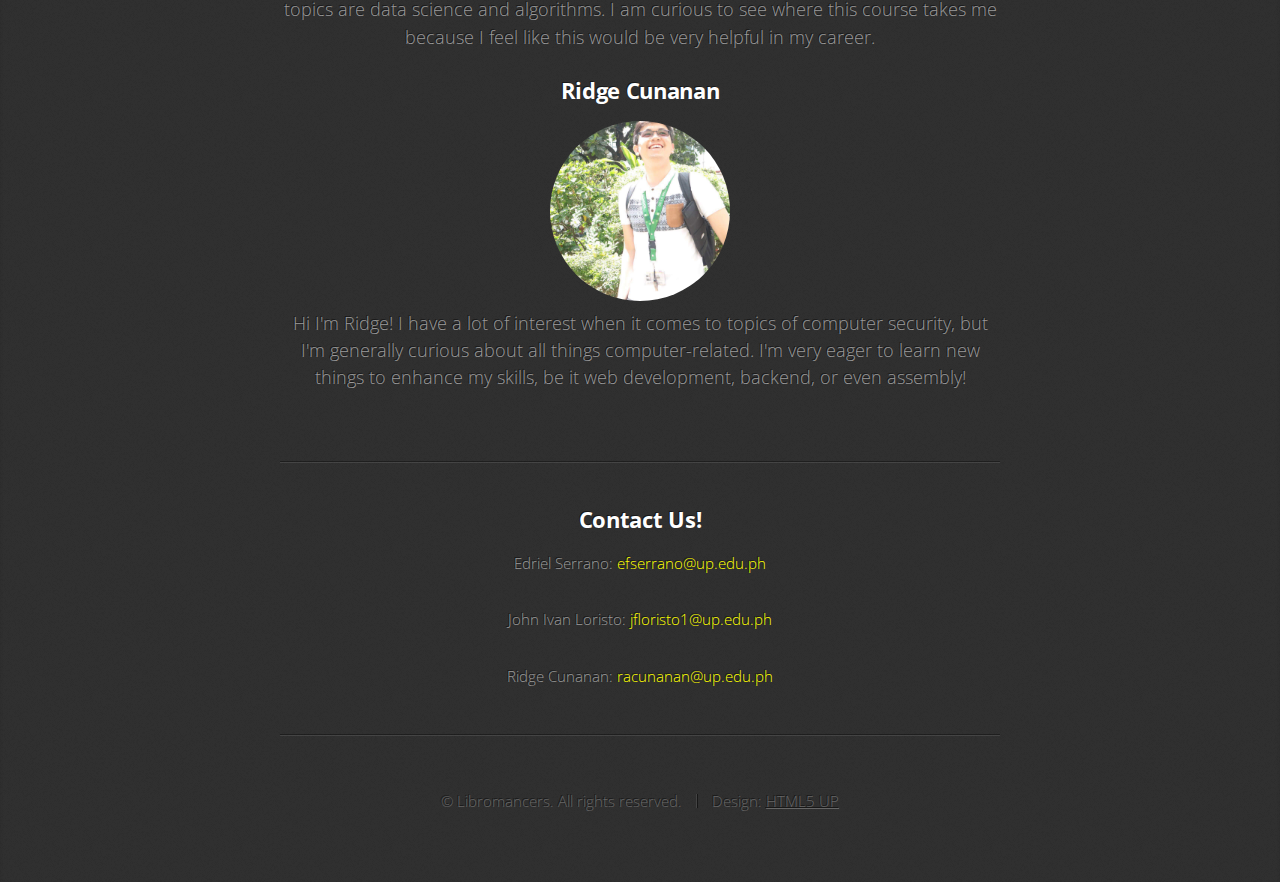
==== commit 13a3074d: "fixed button for ml and typo" ====
--- a/index.html
+++ b/index.html
@@ -172,7 +172,7 @@
 						</div>
 						<div class="col-6 col-6-medium col-12-small">
 							<article class="box style2">
-								<a href="#" class="image featured"><img src="./images/ai.jpg" alt="" /></a>
+								<a href="./machine-learning.html" class="image featured"><img src="./images/ai.jpg" alt="" /></a>
 								<h3><a href="./machine-learning.html">Machine Learning</a></h3>
 							</article>
 						</div>
@@ -237,7 +237,7 @@
 				<div class="container medium">
 					<header>
 						<h1 id="teamTitle">The Team</h1>
-						<img class="members" alt="" src="./images/ed.JPG" />
+						<img class="members" alt="" src="./images/ed.jpg" />
 						<h3>Edriel Serrano</h3>
 						<p>
 							Hi I'm Ed! I love app and web development. A lot of the different topics in computer science interest me, 
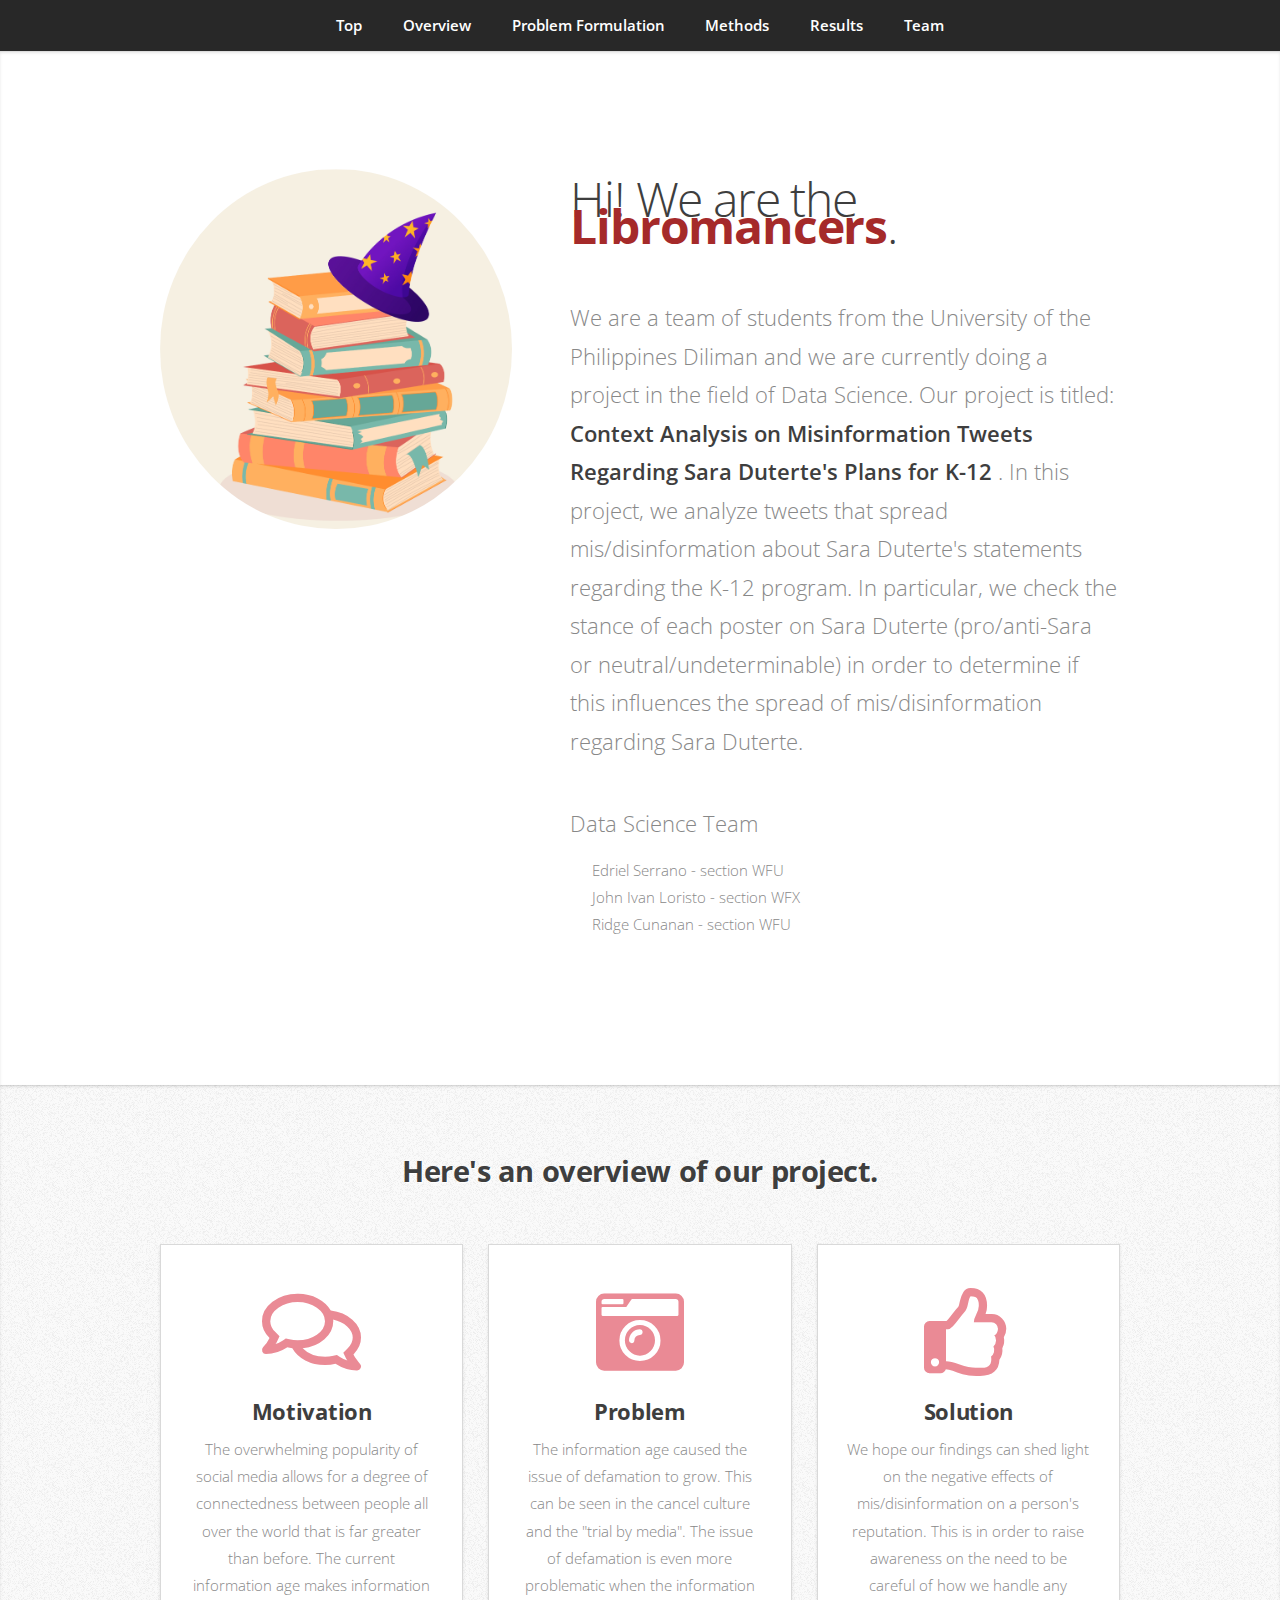
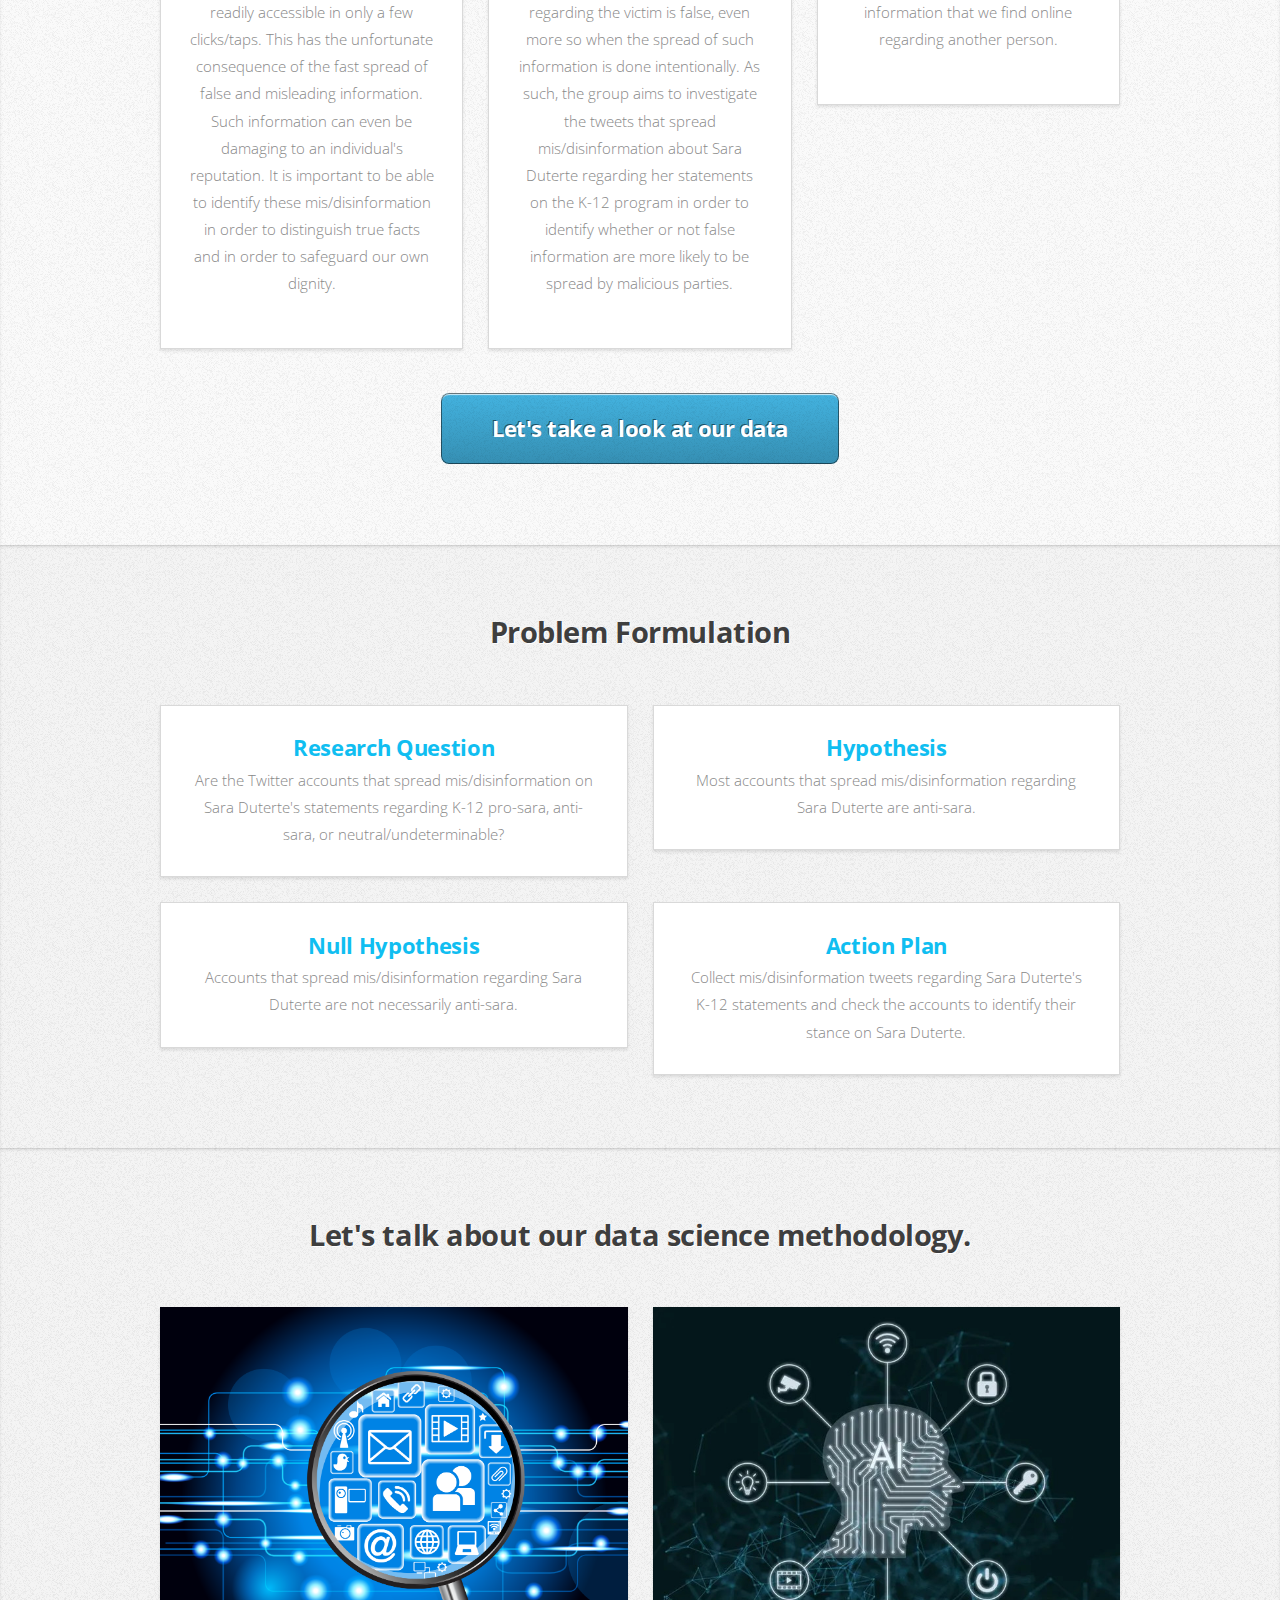
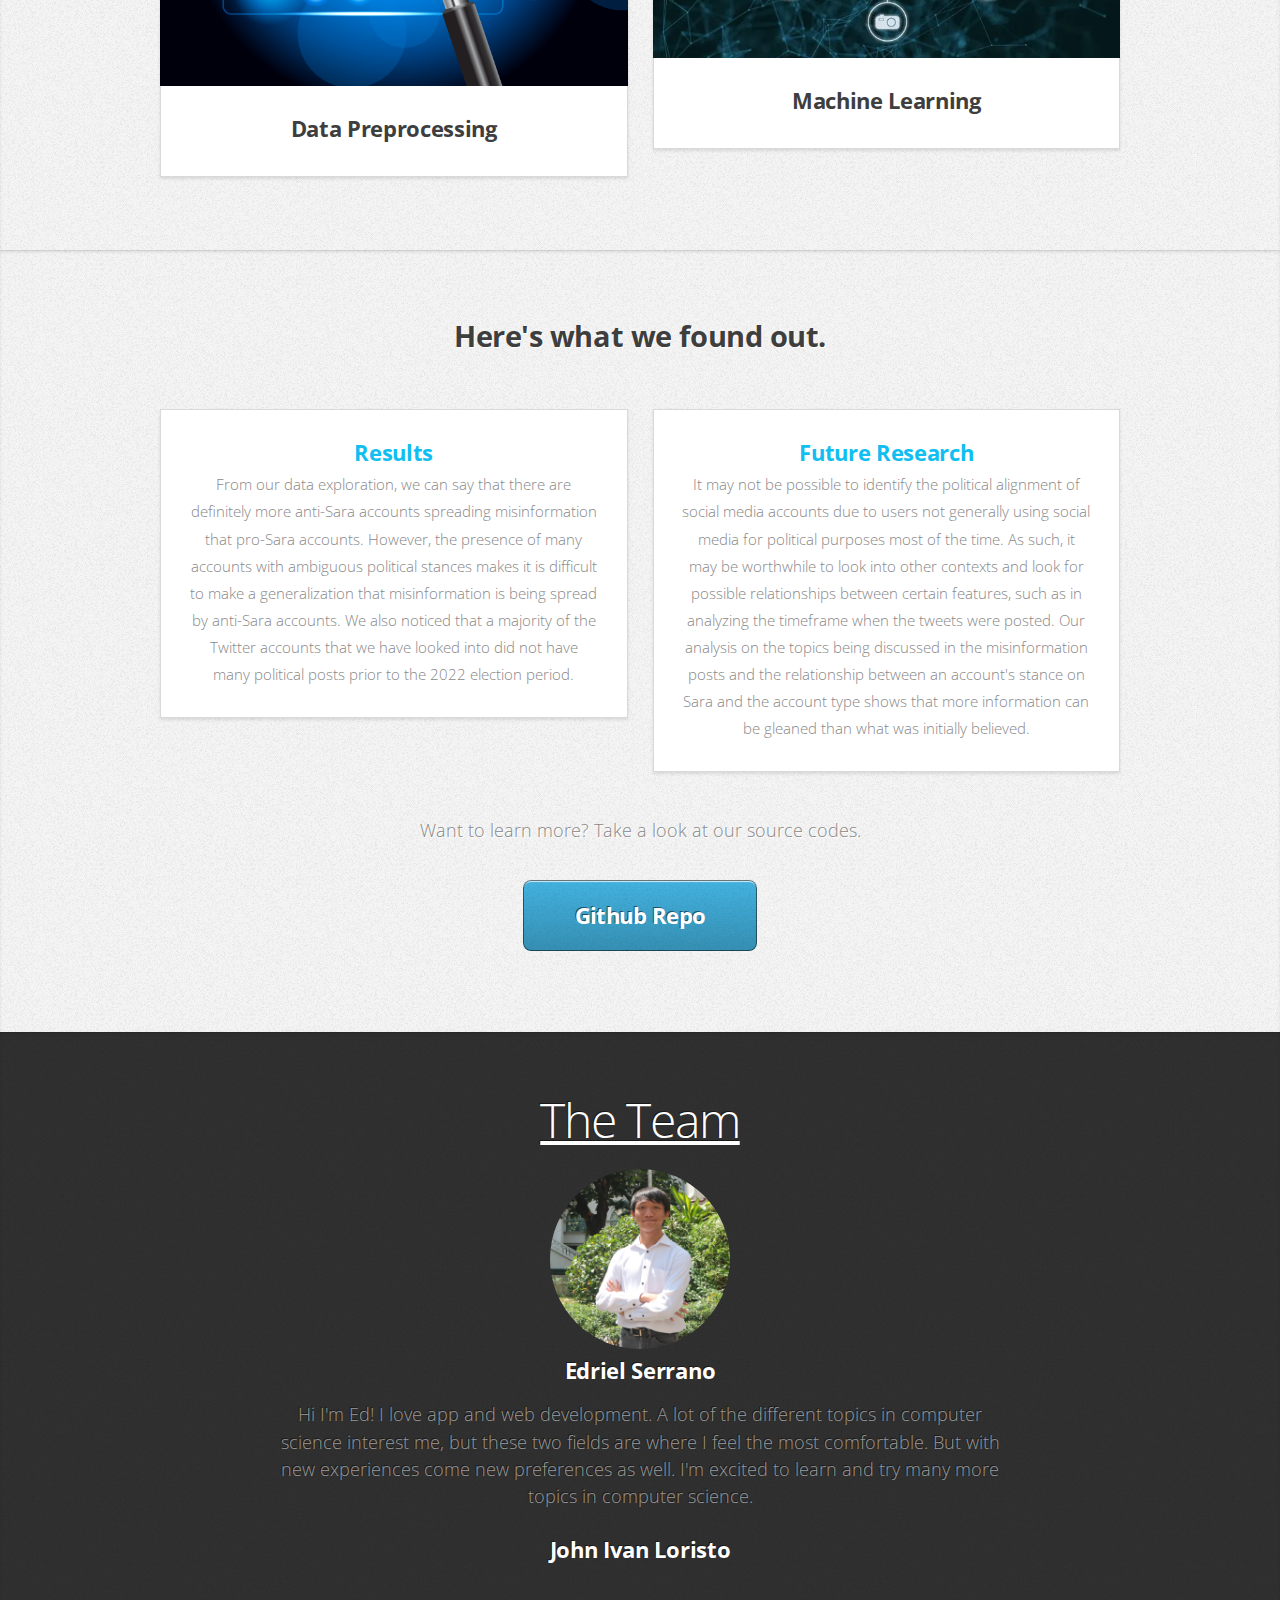
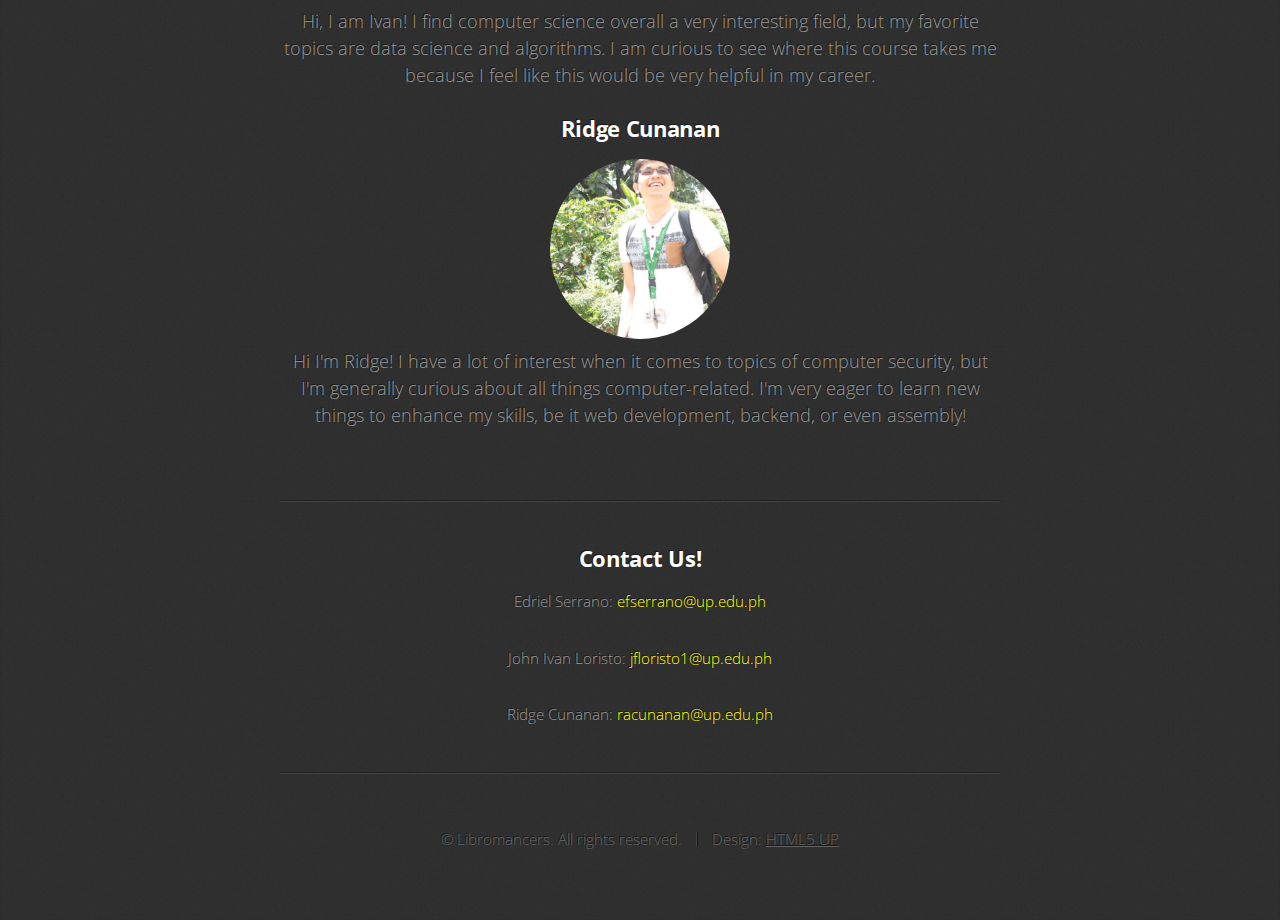
==== commit cd758434: "fixed title" ====
--- a/index.html
+++ b/index.html
@@ -39,7 +39,7 @@
 							<p>
 								We are a team of students from the University of the Philippines Diliman
 								and we are currently doing a project in the field of Data Science. 
-								Our project is titled: <strong>Twitter Mis/Disinformation in PH: Sara Duterte and K-12</strong>.
+								Our project is titled: <strong>Context Analysis on Misinformation Tweets Regarding Sara Duterte's Plans for K-12 </strong>.
 								In this project, we analyze tweets that spread mis/disinformation about Sara Duterte's statements
 								regarding the K-12 program. In particular, we check the stance of each poster on Sara Duterte 
 								(pro/anti-Sara or neutral/undeterminable) in order to determine if this influences the spread
